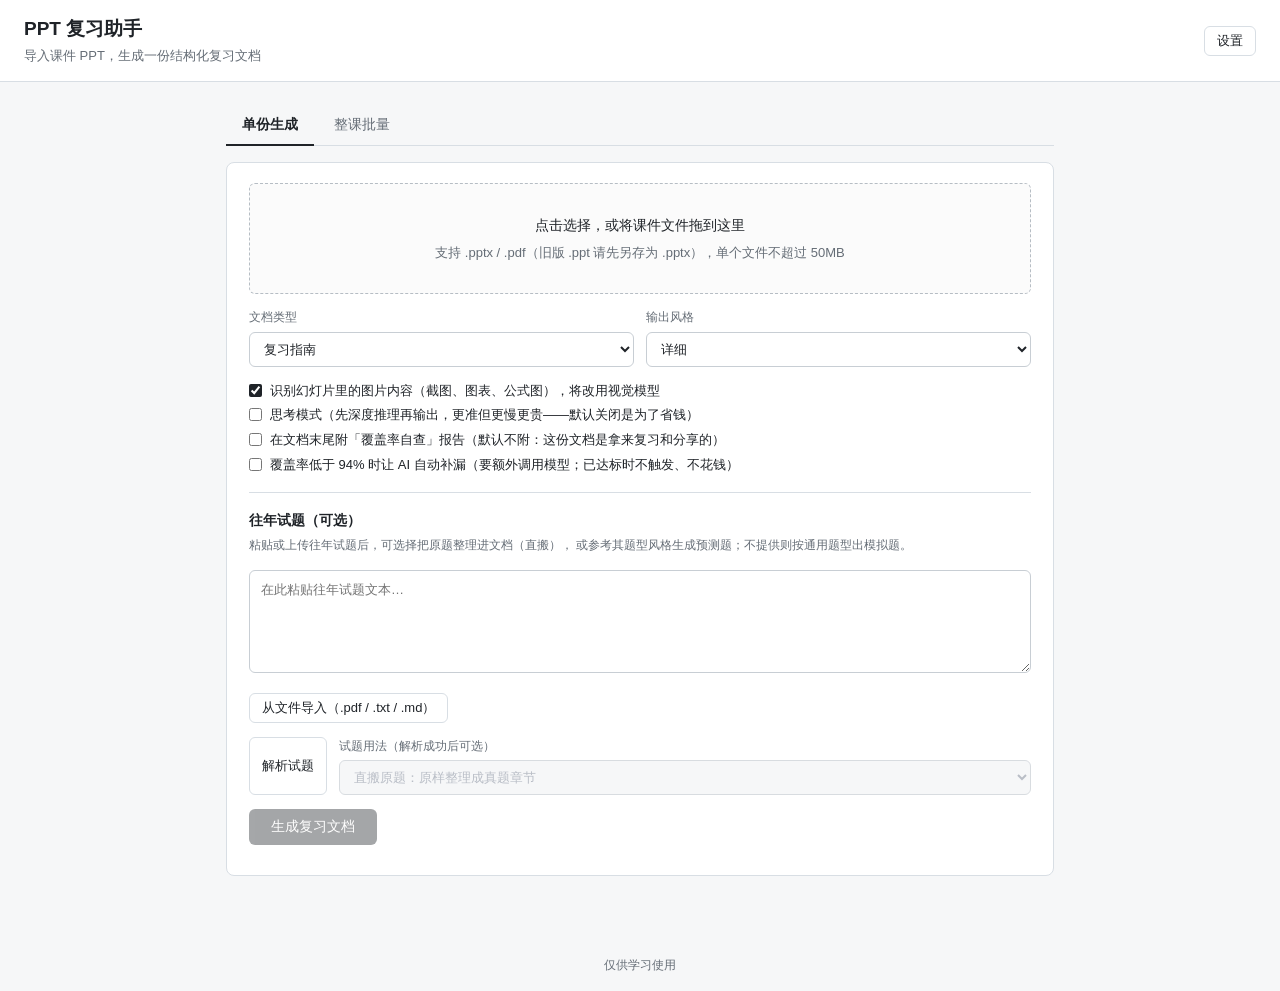
==== app/static/index.html @ 3ea571c7 "初始化：PPT 复习助手 上传整门课的课件（PPT / PDF），自动提取内容并生成结构化复习文档。  - 分层提取：文本 / 备注 / OMML 公式 / 图表 XML 走本地解析（零成本），仅图片" ====
<!DOCTYPE html>
<html lang="zh-CN" data-page-node-id="ODpDmUZdDqHkOMXKtkztBE">
<head data-page-node-id="8fdKoAh82DiATe6pUzQ9f9">
<meta charset="UTF-8" data-page-node-id="n53xCOsEHVC2KpAYeM7RH2" />
<meta name="viewport" content="width=device-width, initial-scale=1.0" data-page-node-id="J9tGepCJKTRYO4uCAJCPlb" />
<title>PPT 复习助手</title>
<script src="/static/vendor/marked.min.js"></script>
<script src="/static/vendor/purify.min.js"></script>
<style>
  :root {
    --text: #1f2328;
    --muted: #656d76;
    --border: #d8dee4;
    --bg: #f6f7f8;
    --card: #ffffff;
    --accent: #1f2328;      /* 墨黑主按钮 */
    --link: #0969da;        /* 普通蓝，仅链接/焦点用 */
    --ok: #1a7f37;
    --err: #d1242f;
    --radius: 8px;
  }
  * { box-sizing: border-box; margin: 0; padding: 0; }
  body {
    font-family: -apple-system, "Segoe UI", "PingFang SC", "Microsoft YaHei", sans-serif;
    background: var(--bg);
    color: var(--text);
    font-size: 14px;
    line-height: 1.6;
  }

  /* 顶部：不做大横幅，一条白底标题栏更像工具页 */
  .topbar {
    background: var(--card);
    border-bottom: 1px solid var(--border);
    padding: 14px 24px;
    display: flex;
    align-items: center;
    gap: 16px;
  }
  .topbar .tt { flex: 1; min-width: 0; }
  .topbar h1 { font-size: 19px; font-weight: 600; }
  .topbar p { font-size: 13px; color: var(--muted); margin-top: 2px; }

  .container { max-width: 860px; margin: 0 auto; padding: 24px 16px 48px; }

  .card {
    background: var(--card);
    border: 1px solid var(--border);
    border-radius: var(--radius);
    padding: 20px 22px;
    margin-bottom: 16px;
  }

  .drop-zone {
    border: 1px dashed #b6bdc4;
    border-radius: 6px;
    padding: 30px 20px;
    text-align: center;
    cursor: pointer;
    background: #fbfbfb;
    transition: border-color 0.15s, background 0.15s;
  }
  .drop-zone:hover, .drop-zone.dragging {
    border-color: var(--text);
    background: #f4f5f6;
  }
  .drop-zone p { color: var(--muted); font-size: 13px; margin-top: 6px; }
  .drop-zone strong { font-weight: 500; }

  .row { display: flex; gap: 12px; flex-wrap: wrap; margin: 14px 0; }
  .field { flex: 1; min-width: 160px; }
  .field label { display: block; font-size: 12px; color: var(--muted); margin-bottom: 4px; }
  .check {
    display: flex; align-items: flex-start; gap: 8px;
    font-size: 13px; color: var(--text); line-height: 1.6; cursor: pointer;
    margin-top: 4px;
  }
  .check input { margin-top: 3px; accent-color: var(--text); }

  .exam-block {
    margin-top: 16px; padding-top: 16px;
    border-top: 1px solid var(--border);
  }
  .exam-title { font-size: 14px; font-weight: 600; }
  .exam-hint { display: block; font-size: 12px; color: var(--muted); margin-top: 4px; line-height: 1.7; }

  textarea {
    width: 100%; padding: 9px 11px; border: 1px solid #c8ced4;
    border-radius: 6px; font-size: 13px; font-family: inherit;
    resize: vertical; background: #fff; color: var(--text); line-height: 1.6;
  }
  textarea:focus, select:focus { outline: none; border-color: var(--link); }

  select {
    width: 100%; padding: 8px 10px; border: 1px solid #c8ced4;
    border-radius: 6px; background: #fff; font-size: 13px; color: var(--text);
  }
  select:disabled { background: #f3f4f6; color: #9ca3af; cursor: not-allowed; }

  .exam-file-row { display: flex; align-items: center; gap: 10px; margin-top: 10px; flex-wrap: wrap; }

  .btn {
    display: inline-block; border: none; border-radius: 6px;
    padding: 9px 22px; font-size: 14px; cursor: pointer;
    background: var(--accent); color: #fff;
    transition: background 0.15s;
  }
  .btn:hover { background: #32383f; }
  .btn:disabled { opacity: 0.4; cursor: not-allowed; }
  .btn.secondary {
    background: #fff; color: var(--text);
    border: 1px solid var(--border);
  }
  .btn.secondary:hover { background: #f3f4f6; }
  .btn.small { padding: 5px 12px; font-size: 13px; }

  #status { font-size: 13px; color: var(--muted); margin-top: 10px; }
  #status.error { color: var(--err); }
  #status.success { color: var(--ok); }

  .meta { font-size: 12px; color: var(--muted); margin-top: 8px; }
  /* 隐藏工具类必须 !important：本文件里 .modal-mask/.m-ico 等自带 display 的
     类定义在它之后，同等优先级下会覆盖 display:none 导致"关不掉/隐藏失败" */
  .hidden { display: none !important; }

  #resultCard h3 { font-size: 15px; margin-bottom: 12px; }
  .toolbar { display: flex; gap: 8px; margin-bottom: 12px; flex-wrap: wrap; }
  .toolbar button {
    border: 1px solid var(--border); background: #fff; color: var(--text);
    border-radius: 6px; padding: 6px 12px; font-size: 13px; cursor: pointer;
  }
  .toolbar button:hover { background: #f3f4f6; }

  #markdown {
    border: 1px solid var(--border); border-radius: 6px;
    padding: 18px 20px; font-size: 14px; line-height: 1.8; background: #fff;
    word-break: break-word;
  }
  #markdown h1 { font-size: 22px; margin: 6px 0 14px; padding-bottom: 6px; border-bottom: 1px solid var(--border); font-weight: 600; }
  #markdown h2 { font-size: 18px; margin: 24px 0 8px; font-weight: 600; }
  #markdown h3 { font-size: 16px; margin: 18px 0 6px; font-weight: 600; }
  #markdown h1:first-child { margin-top: 0; }
  #markdown p { margin: 8px 0; }
  #markdown ul, #markdown ol { margin: 8px 0 8px 24px; }
  #markdown li { margin: 3px 0; }
  #markdown table { border-collapse: collapse; margin: 12px 0; width: 100%; font-size: 13px; }
  #markdown th, #markdown td { border: 1px solid var(--border); padding: 7px 10px; text-align: left; vertical-align: top; }
  #markdown th { background: #f5f6f7; font-weight: 600; }
  #markdown tr:nth-child(even) td { background: #fafbfb; }
  #markdown code { background: #eef0f1; padding: 1px 5px; border-radius: 4px; font-size: 12.5px; font-family: Consolas, "Courier New", monospace; }
  #markdown pre { background: #1f2328; color: #e6e6e6; padding: 12px 14px; border-radius: 6px; overflow-x: auto; margin: 10px 0; }
  #markdown pre code { background: none; padding: 0; color: inherit; font-size: 12.5px; }
  #markdown blockquote { border-left: 3px solid #c0c6cc; margin: 10px 0; padding: 2px 12px; color: var(--muted); }
  #markdown blockquote p { margin: 4px 0; }
  #markdown img { max-width: 100%; border-radius: 4px; }
  #markdown a { color: var(--link); text-decoration: none; }
  #markdown a:hover { text-decoration: underline; }
  #markdown hr { border: none; border-top: 1px solid var(--border); margin: 18px 0; }

  footer { text-align: center; color: var(--muted); font-size: 12px; padding: 16px; }

  /* ---- 文件选中「已就绪」态：虚线框 → 绿色实线卡片 ---- */
  .drop-zone.ready {
    border-style: solid;
    border-color: #2da44e;
    background: #f2faf4;
    padding: 18px 20px;
  }
  .drop-zone.ready:hover { background: #e8f6ec; }
  .file-card { display: flex; align-items: center; justify-content: center; gap: 12px; text-align: left; }
  .file-card svg { flex: none; }
  .file-info .fname { font-size: 14px; font-weight: 600; word-break: break-all; }
  .file-info .fmeta { font-size: 12px; color: var(--muted); margin-top: 2px; }
  .ready-hint { font-size: 12px; color: var(--ok); margin-top: 10px; }

  /* ---- 生成进度 / 结果弹窗 ---- */
  .modal-mask {
    position: fixed; inset: 0; z-index: 100;
    background: rgba(31, 35, 40, 0.45);
    display: flex; align-items: center; justify-content: center;
  }
  .modal {
    width: 400px; max-width: calc(100vw - 48px);
    background: #fff; border: 1px solid var(--border); border-radius: 8px;
    padding: 28px 28px 24px; text-align: center;
  }
  .modal .m-ico { display: flex; justify-content: center; margin-bottom: 14px; }
  .modal .spinner {
    width: 30px; height: 30px;
    border: 3px solid #e2e5e9; border-top-color: var(--text);
    border-radius: 50%; animation: spin 0.8s linear infinite;
  }
  @keyframes spin { to { transform: rotate(360deg); } }
  .modal .m-title { font-size: 15px; font-weight: 600; }
  .modal .m-text {
    font-size: 13px; color: var(--muted); margin-top: 10px; line-height: 1.7;
    /* 保存路径弹窗里会带 \n 分行、且长路径不能被截断 */
    white-space: pre-line; word-break: break-all;
  }
  .modal .m-sub { font-size: 12px; color: var(--muted); margin-top: 6px; line-height: 1.6; }
  .modal .m-timer {
    font-size: 12px; color: var(--muted); margin-top: 16px;
    font-variant-numeric: tabular-nums;
    border-top: 1px solid #f0f1f2; padding-top: 12px;
  }
  .modal .m-foot { margin-top: 20px; display: flex; gap: 10px; justify-content: center; }

  /* ---- API Key 配置面板（首次使用强制遮罩 + 顶栏设置共用）---- */
  .modal.config { width: 520px; max-width: calc(100vw - 40px); text-align: left; padding: 22px 26px 16px; }
  .modal.config .cfg-title { font-size: 16px; font-weight: 600; }
  .modal.config .cfg-sub { font-size: 12px; color: var(--muted); margin: 4px 0 8px; line-height: 1.6; }
  .modal.config .field { margin: 12px 0; }
  .modal.config .field label { display: block; font-size: 12px; color: var(--muted); margin-bottom: 4px; }
  input[type="password"] {
    flex: 1; min-width: 0; padding: 9px 11px; border: 1px solid #c8ced4;
    border-radius: 6px; font-size: 13px; font-family: inherit;
    background: #fff; color: var(--text);
  }
  input[type="password"]:focus { outline: none; border-color: var(--link); }
  .pwd-row { display: flex; gap: 8px; }
  .pwd-row .btn { flex: none; }
  .opt-note { font-size: 12px; color: var(--muted); margin-top: 6px; line-height: 1.6; }
  .opt-note .cfg-price { margin-top: 2px; }
  .opt-note a { color: var(--link, #0969da); text-decoration: underline; word-break: break-all; }
  .opt-note .cfg-tier-label { color: var(--accent, #0969da); font-weight: 600; margin-bottom: 2px; }
  .tier-opts { display: flex; gap: 12px; flex-wrap: wrap; margin-top: 2px; }
  .tier-opts label { display: inline-flex; align-items: center; gap: 5px; font-size: 13px; cursor: pointer; padding: 3px 0; }
  .cfg-status { font-size: 13px; margin-top: 12px; min-height: 20px; line-height: 1.7; }
  .cfg-status.error { color: var(--err); }
  .cfg-status.success { color: var(--ok); }
  .cfg-status.busy { color: var(--muted); }
  .modal.config .help { margin-top: 12px; border-top: 1px solid #f0f1f2; padding-top: 8px; }
  .modal.config .help summary { cursor: pointer; font-size: 13px; color: var(--link); user-select: none; }
  .modal.config .help[open] summary { margin-bottom: 6px; }
  .modal.config .help p, .modal.config .help li { font-size: 12.5px; color: var(--muted); line-height: 1.75; }
  .modal.config .help ol { padding-left: 20px; margin: 6px 0; }
  .modal.config .help li { margin: 3px 0; }
  .modal.config .help .warn { color: var(--err); }
  .cfg-foot { display: flex; align-items: center; gap: 10px; margin-top: 18px; }
  .cfg-saved { flex: 1; font-size: 12px; color: var(--muted); word-break: break-all; }

  /* ---- 单份 / 批量 顶部 tab ---- */
  .tabs { display: flex; gap: 4px; margin-bottom: 16px; border-bottom: 1px solid var(--border); }
  .tab {
    border: none; background: none; padding: 10px 16px; font-size: 14px;
    color: var(--muted); cursor: pointer; border-bottom: 2px solid transparent; margin-bottom: -1px;
  }
  .tab:hover { color: var(--text); }
  .tab.active { color: var(--text); font-weight: 600; border-bottom-color: var(--accent); }

  input[type="text"] {
    width: 100%; padding: 8px 10px; border: 1px solid #c8ced4;
    border-radius: 6px; font-size: 13px; font-family: inherit;
    background: #fff; color: var(--text);
  }
  input[type="text"]:focus { outline: none; border-color: var(--link); }

  /* ---- 批量视图：文件列表 / 任务行 / 进度条 ---- */
  .bfile {
    display: flex; align-items: center; gap: 10px; padding: 8px 10px;
    border: 1px solid var(--border); border-radius: 6px; margin-top: 8px; background: #fbfbfb;
  }
  .bfile .bidx {
    flex: none; width: 22px; height: 22px; border-radius: 50%; background: #eef0f1;
    color: var(--muted); font-size: 12px; display: flex; align-items: center; justify-content: center;
  }
  .bfile .bname { font-size: 13px; font-weight: 500; word-break: break-all; }
  .bfile .bmeta, .jrow .jmeta { flex: none; font-size: 12px; color: var(--muted); }
  .bfile .bops { flex: none; display: flex; gap: 4px; }
  .bfile .bops button {
    border: 1px solid var(--border); background: #fff; border-radius: 4px;
    width: 26px; height: 26px; cursor: pointer; font-size: 12px; color: var(--muted);
  }
  .bfile .bops button:hover:not(:disabled) { background: #f3f4f6; color: var(--text); }
  .bfile .bops button:disabled { opacity: 0.35; cursor: not-allowed; }
  .berr { font-size: 12px; color: var(--err); margin-top: 4px; word-break: break-all; }
  .berr a { color: var(--link); }

  .jrow {
    display: flex; align-items: flex-start; gap: 10px; padding: 8px 10px;
    border: 1px solid var(--border); border-radius: 6px; margin-top: 8px;
  }
  .jrow .jst { flex: none; width: 20px; text-align: center; font-size: 13px; padding-top: 1px; }
  .jrow .jname { font-size: 13px; word-break: break-all; }
  .jrow .jinfo { font-size: 12px; color: var(--muted); margin-top: 2px; }
  .jspinner {
    display: inline-block; width: 12px; height: 12px;
    border: 2px solid #e2e5e9; border-top-color: var(--text);
    border-radius: 50%; animation: spin 0.8s linear infinite;
  }

  /* 历史记录行：复用任务行布局，整行可点开查看 */
  .jrow.click { cursor: pointer; }
  .jrow.click:hover { background: #f9fafb; }
  .jrow .jopen { flex: none; font-size: 12px; color: var(--link); padding-top: 1px; }

  /* ---- 覆盖率回检（P1）：徽标 + 「疑似未覆盖」明细 ---- */
  .covline { display: flex; align-items: center; gap: 8px; margin-top: 6px; flex-wrap: wrap; }
  .cov {
    flex: none; font-size: 11px; padding: 2px 7px; border-radius: 10px;
    border: 1px solid currentColor;
  }
  .cov-ok { color: #0f6e56; background: #e1f5ee; }
  .cov-warn { color: #854f0b; background: #faeeda; }
  .cov-bad { color: #a32d2d; background: #fcebeb; }
  .cov-none { color: #5f5e5a; background: #f1efe8; }
  /* 自动补漏提示（P2）：用户有权知道文档被补过几轮、花了多少钱 */
  .covrepair {
    font-size: 11px; padding: 2px 7px; border-radius: 10px;
    color: #1f4e8c; background: #e7f0fb; border: 1px solid currentColor;
  }
  .covtoggle { font-size: 12px; color: var(--link); cursor: pointer; }
  .covtoggle:hover { text-decoration: underline; }
  .covdetail { font-size: 12px; color: var(--muted); margin-top: 6px; line-height: 1.9; }
  .covdetail code {
    background: #f3f4f6; border-radius: 3px; padding: 1px 4px;
    font-family: ui-monospace, Consolas, monospace;
  }

  .progress { height: 8px; background: #eef0f1; border-radius: 4px; overflow: hidden; margin-top: 12px; }
  #batchProgressBar { height: 100%; width: 0; background: #2da44e; transition: width 0.4s; }

  /* 总册/各节切换 tab（结果卡片内） */
  .sec-tab {
    border: 1px solid var(--border); background: #fff; color: var(--text);
    border-radius: 6px; padding: 6px 12px; font-size: 13px; cursor: pointer;
    max-width: 240px; overflow: hidden; text-overflow: ellipsis; white-space: nowrap;
  }
  .sec-tab:hover { background: #f3f4f6; }
  .sec-tab.active { background: var(--accent); color: #fff; border-color: var(--accent); }
</style>
</head>
<body data-page-node-id="stFDBQhI6ikQzPgv6hBGmP">
<div class="topbar" data-page-node-id="EviSeq3YayMH2E8loHfsU7">
  <div class="tt" data-page-node-id="9zPFMyfnsYAdVaTv9vgi1N">
    <h1 data-page-node-id="ERDEnu38bYt6FarTCPypQp">PPT 复习助手</h1>
    <p data-page-node-id="grszO5qqzBwIh34jJHdBd9">导入课件 PPT，生成一份结构化复习文档</p>
  </div>
  <button type="button" class="btn secondary small" id="settingsBtn" data-page-node-id="4uDRYKG2kGBssCXr9nfUHe">设置</button>
</div>

<div class="container" data-page-node-id="QZJI5Hj8nH9fsPIvl5Dg2R">
  <div class="tabs" data-page-node-id="7vMrTMoB64y3HAGniJn8zv">
    <button type="button" class="tab active" id="tabSingle" data-page-node-id="W3ZzFmZd5AyWZIVqImAFAF">单份生成</button>
    <button type="button" class="tab" id="tabBatch" data-page-node-id="lHBS8GNqcEPd2zM4wTcJ9p">整课批量</button>
  </div>

  <div id="singleView" data-page-node-id="BKwWeSKw97uj2IdbHUWYys">
  <div class="card" data-page-node-id="fHmDAVySyL6NT4hWvEEXJ6">
    <div class="drop-zone" id="dropZone" data-page-node-id="B7m7o2CNVCTDHZSyio6aZh">
      <div id="dropIdle" data-page-node-id="QZMVERlIRfd01zPIhOYPRO">
        <strong data-page-node-id="izDzuHn95YtSq8zqgnACQw">点击选择，或将课件文件拖到这里</strong>
        <p data-page-node-id="qeFWI3gXb7LCCeRkrwZ8Ej">支持 .pptx / .pdf（旧版 .ppt 请先另存为 .pptx），单个文件不超过 50MB</p>
      </div>
      <div class="hidden" id="fileReady" data-page-node-id="g256gN3jOtsnQ6TzBltA3h">
        <div class="file-card" data-page-node-id="TUiggSOxCbvWFYDlxlF2kJ">
          <svg width="22" height="22" viewBox="0 0 16 16" aria-hidden="true" data-page-node-id="zQqXGeZIdcOCaXYPqwzOJ3"><circle cx="8" cy="8" r="7" fill="#1a7f37" data-page-node-id="RV41eH8GO2yEWf7UM0lpmV"/><path d="M4.6 8.3l2.2 2.3 4.6-4.8" fill="none" stroke="#fff" stroke-width="1.7" stroke-linecap="round" stroke-linejoin="round" data-page-node-id="KpJsXqn8rAPUIAdGJMhu2J"/></svg>
          <div class="file-info" data-page-node-id="ux941iUr7J4flBaQvOMhMu">
            <div class="fname" id="fName" data-page-node-id="TtR3YbwHLAomktXuGJEr8x"></div>
            <div class="fmeta" id="fSize" data-page-node-id="RaKxNgIeybtTtO0CrZHoZE"></div>
          </div>
        </div>
        <p class="ready-hint" data-page-node-id="hcub2SKnTBrGOc9Shh0l9w">已就绪，点击或拖入可更换课件</p>
      </div>
      <input type="file" id="fileInput" accept=".pptx,.pdf" class="hidden" data-page-node-id="ygDU841z1q9SrZqF8SZFpP" />
    </div>

    <div class="row" data-page-node-id="2b8DOFRhhS29PPsMzfEFkl">
      <div class="field" data-page-node-id="Y0zzQ3klx1SRJKF3tv9Hgw">
        <label data-page-node-id="7J0nAxhMJQYMB022VQM3Uo">文档类型</label>
        <select id="template" data-page-node-id="xNl2DpzTUGZkTbgdt9PEUO">
          <option value="复习指南" selected data-page-node-id="HIhpJzClwa2jZPboY8WKGU">复习指南</option>
          <option value="重点总结" data-page-node-id="LBi68EakS0yPiW5kXQ5zTF">重点总结</option>
          <option value="习题生成" data-page-node-id="5oCeH3NguyIQ0sDb4L0ICR">习题生成</option>
        </select>
      </div>
      <div class="field" data-page-node-id="gs6c7AV7p1q0REaxo5QxSe">
        <label id="styleLabel" data-page-node-id="AhiPVImCYeEKuLHEHdUAwE">输出风格</label>
        <select id="style" data-page-node-id="KDG2Sdmc9bLdRapT1io1rh">
          <option value="详细" selected data-page-node-id="bVHgHhKJ3ioYZU9E20EShx">详细</option>
          <option value="精简" data-page-node-id="G6z6lfXfG2nH6PYTCQACRw">精简</option>
          <option value="表格化" data-page-node-id="8gTimSLtzNhwZH66w1epUZ">表格化</option>
        </select>
      </div>
    </div>

    <label class="check" data-page-node-id="COd7rN4z6CnwyZOCGPwoMm">
      <input type="checkbox" id="useVision" checked data-page-node-id="UkCOckT9lRzKx8mwKp1cfE" />
      识别幻灯片里的图片内容（截图、图表、公式图），将改用视觉模型
    </label>

    <label class="check" data-page-node-id="LiSd6G5H2PxsqU0XUGZ1SH">
      <input type="checkbox" id="useThinking" data-page-node-id="6kAjTILcHd222RFU4hXnCE" />
      思考模式（先深度推理再输出，更准但更慢更贵——默认关闭是为了省钱）
    </label>

    <label class="check">
      <input type="checkbox" id="useAttachCov" />
      在文档末尾附「覆盖率自查」报告（默认不附：这份文档是拿来复习和分享的）
    </label>

    <label class="check">
      <input type="checkbox" id="useRepair" />
      覆盖率低于 94% 时让 AI 自动补漏（要额外调用模型；已达标时不触发、不花钱）
    </label>

    <div class="exam-block" data-page-node-id="hJjboxmhLXGf28Yfv6nGPB">
      <span class="exam-title" data-page-node-id="vKBYUmvnpImV0ocBeVMu7Y">往年试题（可选）</span>
      <span class="exam-hint" data-page-node-id="jr6FAM60BHeK4iqI0KA7xV">
        粘贴或上传往年试题后，可选择把原题整理进文档（直搬），
        或参考其题型风格生成预测题；不提供则按通用题型出模拟题。
      </span>
      <div class="row" data-page-node-id="tNcGlDkjHuiZVh0G0lZVG0">
        <div class="field" style="flex: 2;" data-page-node-id="Rqga7zmrIQV3VZKUJsreo4">
          <textarea id="examText" rows="4" placeholder="在此粘贴往年试题文本…"></textarea>
        </div>
      </div>
      <div class="exam-file-row" data-page-node-id="XhReP9OPvZvSmGDdIzx1p5">
        <button type="button" class="btn secondary small" id="examFileBtn" data-page-node-id="KxUi6faIjtuE3Lu6UvF4Gs">从文件导入（.pdf / .txt / .md）</button>
        <input type="file" id="examFileInput" accept=".pdf,.txt,.md,.markdown" class="hidden" data-page-node-id="q6eucdQ4LpJIYhWDmVkbbx" />
        <span class="meta" id="examFileName" data-page-node-id="ip7DTvieZsa0uFRzuMmHSi"></span>
      </div>
      <div class="row" data-page-node-id="0Xw1Sk0Oha5Y8UOp1XXAjJ">
        <button type="button" class="btn secondary small" id="parseExamBtn" data-page-node-id="70kJ2GpX20GZLkplXid12X">解析试题</button>
        <div class="field" data-page-node-id="gWERjhgX3fVYSgIwlsr2Jr">
          <label data-page-node-id="LGSdrwspba6F1HODTqufCw">试题用法（解析成功后可选）</label>
          <select id="examMode" disabled data-page-node-id="DKX6oJHdVBPcKc6RAuA27a">
            <option value="direct" selected data-page-node-id="hR9v8XtrYl6rNDFgr1CvFA">直搬原题：原样整理成真题章节</option>
            <option value="predict" data-page-node-id="ZrkvqnRJMM9zVfaB9NIAB1">参考风格：仿往年题出新预测题</option>
          </select>
        </div>
      </div>
      <div class="meta hidden" id="examMeta" data-page-node-id="fnPefLy9L1ToQDzzRmw4lJ"></div>
    </div>

    <button class="btn" id="generateBtn" disabled data-page-node-id="PNxRd4TiCX8JLQYydrztNx">生成复习文档</button>
    <div id="status" data-page-node-id="Yo6Fcbi952f3Lhk1jzyuFr"></div>
    <div class="meta hidden" id="fileMeta" data-page-node-id="lGRpgFPjV574PshRng87HV"></div>
  </div>
  </div><!-- /singleView -->

  <div id="batchView" class="hidden" data-page-node-id="1WZlgOPSqtDeNFm6j3GWMh">
    <div class="card" id="batchSetupCard" data-page-node-id="ofiwRNVRAZU2E0ZNMkymJl">
      <h3 data-page-node-id="ST4oOb2Cg0LCEaDWoPluB9">整课批量生成</h3>
      <div class="meta" style="margin-top:4px" data-page-node-id="QlUoJl9ZgDG8PYH5VcOs25">
        一次选择一门课的多份课件（最多 <span id="maxFilesHint">20</span> 份），逐份生成后自动汇编成一份《整门课复习总册》。
        任务在后台串行执行，中途可以关闭页面，稍后回来接着看进度。
      </div>
      <div class="drop-zone" id="batchDropZone" style="margin-top:14px" data-page-node-id="KnRbx0KZlnEQSjN2Wi4znp">
        <div id="batchDropIdle" data-page-node-id="i08boJRxM2Jd9GpfoVeGDG">
          <strong data-page-node-id="QDQ5pQr9zCM0C2M5n5ZEBD">点击选择，或一次拖入多份课件（.pptx / .pdf）</strong>
          <p data-page-node-id="hU9X1RdzkKdSnyPYuY188A">支持多选；先选的在总册里排前面，选完后可上下调整顺序</p>
        </div>
        <input type="file" id="batchFileInput" accept=".pptx,.pdf" multiple class="hidden" data-page-node-id="CQ4pGNc2tBf51WS0zfpG0n" />
      </div>
      <div id="batchList" data-page-node-id="GAoMlqLlMF90L7X2xEuRvb"></div>
      <div class="meta hidden" id="batchTotalMeta" data-page-node-id="vSLvGxZpNkuu2dQf0Mndgi"></div>
      <div class="row" style="margin-top:14px; margin-bottom:0" data-page-node-id="mvcrHdfe2Fh1OyUukINjPg">
        <div class="field" style="flex:2; min-width:220px" data-page-node-id="h93j0FLHGraNRb2xWjkrFX">
          <label data-page-node-id="uNgfLzCDKvWX3nTAO3wJIL">课程名称（用作总册标题）</label>
          <input type="text" id="batchCourseName" placeholder="例：计算机网络（留空则用第一份课件名）" data-page-node-id="5fnGdKUWsoduuLRaD92CYf" />
        </div>
        <div class="field" data-page-node-id="JrA2jmMATFeoDpS0YBvYVW">
          <label data-page-node-id="LqOoRfxVWlIRDTZzegzTkh">文档类型</label>
          <select id="bTemplate" data-page-node-id="fjACmuKKoPvX7aYS1iF7hz">
            <option value="复习指南" selected data-page-node-id="7tDPcp7jK0lMSam5EOTtpX">复习指南</option>
            <option value="重点总结" data-page-node-id="O4aQa7wmlE5sEQxQqxMA9z">重点总结</option>
            <option value="习题生成" data-page-node-id="CMwsK9TAIA5P7ZGCKtdT4B">习题生成</option>
          </select>
        </div>
        <div class="field" data-page-node-id="EMhAwqri1yZMhRDuwih1Lw">
          <label id="bStyleLabel" data-page-node-id="uxspUR00jwTqFPWvECZqrB">输出风格</label>
          <select id="bStyle" data-page-node-id="XPOlYcBWW1blVNPhAZG78G">
            <option value="详细" selected data-page-node-id="l2V0zVLGXCHnJOMUT9BEdf">详细</option>
            <option value="精简" data-page-node-id="15M6i2hKqyghzy8qfvFFAX">精简</option>
            <option value="表格化" data-page-node-id="LzFPbb124mpwQA3LB2DaUN">表格化</option>
          </select>
        </div>
      </div>
      <label class="check" style="margin-top:12px" data-page-node-id="EStMNSWJHZ3GV9p5lHU7bC">
        <input type="checkbox" id="bUseVision" checked data-page-node-id="GgbDhud735eoGmI7RFRunu" />
        识别幻灯片里的图片内容（同单份模式：有图时走视觉模型）
      </label>
      <label class="check" data-page-node-id="VHlBYxhlsHDegdNSrCSFah">
        <input type="checkbox" id="bThinking" data-page-node-id="3bsqOF9WM7J1rfZJONzOIo" />
        思考模式（更准但更慢更贵；批量按份数叠加费用，默认关闭省钱）
      </label>
      <label class="check">
        <input type="checkbox" id="bAttachCov" />
        在总册末尾附「覆盖率自查」报告（默认不附：总册是拿来复习和分享的）
      </label>
      <label class="check">
        <input type="checkbox" id="bRepair" />
        覆盖率不足的课件让 AI 自动补漏（同上；只对触发的那些份计费）
      </label>
      <div style="margin-top:14px" data-page-node-id="54tjsQpfEZiWGJZJw6tN8C">
        <button class="btn" id="batchStartBtn" disabled data-page-node-id="6NzC3APPEIoAoINgE9yon8">开始批量生成</button>
      </div>
      <div id="batchStatus" style="font-size:13px; color:var(--muted); margin-top:10px" data-page-node-id="xPArLfMD1L3BG3ue7vx6I4"></div>

      <div id="batchHistory" class="hidden"
           style="margin-top:24px; padding-top:16px; border-top:1px solid var(--border)" data-page-node-id="nCHFtkt6KAVA9ZqnVftStW">
        <div class="meta" style="margin-bottom:2px" data-page-node-id="2f1RdxmiCfqJ7il0QybWE9">历史记录（点一行即可查看已生成的复习内容）</div>
        <div id="historyList" data-page-node-id="SmMZY2ozFzMSrrAER3HzuU"></div>
      </div>
    </div>

    <div class="card hidden" id="batchRunCard" data-page-node-id="DrE6yPK7e7QNUVMTXV48wY">
      <h3 id="batchRunTitle" data-page-node-id="XS87WoTNyvWlABiXLRdzwX"></h3>
      <div class="progress" data-page-node-id="69C9cFETG95Qt3cOtqcfCs"><div id="batchProgressBar" data-page-node-id="1VTNDgFgtyGoW7Prr7HYpR"></div></div>
      <div class="meta" id="batchRunMeta" data-page-node-id="mj2XSvNKZ5BgTNe6l5I2k2"></div>
      <div id="batchJobList" style="margin-top:10px" data-page-node-id="MBpFzBP4VtDz7GQRcErBKz"></div>
      <div class="row" style="margin-top:16px; margin-bottom:0" data-page-node-id="U1JhaHy0CzWcKbk0426oUa">
        <button class="btn secondary hidden" id="batchRetryBtn" data-page-node-id="bOmIFDHTC0ZX2pvFlAHEJX">重试失败项</button>
        <button class="btn secondary" id="batchCancelBtn" data-page-node-id="p0rUhgd2sSQ7VYcEj44ocR">停止</button>
        <button class="btn secondary hidden" id="batchNewBtn" data-page-node-id="cPH3oP6GZDv1ZEKsLHq9gP">返回新建</button>
      </div>
      <div id="batchRunStatus" style="font-size:13px; color:var(--muted); margin-top:10px" data-page-node-id="06O1oIcnJUcNzxg1aKGl4J"></div>
    </div>
  </div>

  <div class="card hidden" id="resultCard" data-page-node-id="uDK5ElSexXRjVF7zDQ0JgM">
    <h3 id="resultTitle" data-page-node-id="8IDFY1A5il657epM4LiEEk">复习文档</h3>
    <div class="toolbar" data-page-node-id="3gEmzTAGcfK4jClWHuyCpr">
      <button id="copyBtn" data-page-node-id="kF70PjKBoC4eBfOiuBtuAi">复制</button>
      <button id="downloadBtn" data-page-node-id="KjWN5975fBSehHGc6Of2QT">下载 .md</button>
      <button id="downloadHtmlBtn" data-page-node-id="RCyoOxztNV46crqMVzU0nU">下载 .html</button>
    </div>
    <div class="toolbar hidden" id="batchSectionBar" data-page-node-id="n9Z915FSUxMvkgoQIUjexh"></div>
    <div id="covBox" class="hidden"></div>
    <div id="markdown" data-page-node-id="VlSo55WXYkAQ2AtBL48evo"></div>
  </div>
</div>

<!-- 生成进度 / 结果弹窗 -->
<div class="modal-mask hidden" id="modalMask" data-page-node-id="bxheoApeqEXwAtGMd8DngZ">
  <div class="modal" role="dialog" aria-modal="true" aria-labelledby="modalTitle" data-page-node-id="nTquhrPC7NCBffVNlCFFof">
    <div class="m-ico" id="mIcoSpin" data-page-node-id="I9c5UT9jGTWzXsGuVrYazv"><div class="spinner" data-page-node-id="QpfjbooPP19mIrrDHWGk5K"></div></div>
    <div class="m-ico hidden" id="mIcoOk" data-page-node-id="h2rFeH8t3SBbGBP7w8JmJ2">
      <svg width="38" height="38" viewBox="0 0 16 16" aria-hidden="true" data-page-node-id="AS5sAZ9reWvVnehe4fIZ87"><circle cx="8" cy="8" r="7" fill="#1a7f37" data-page-node-id="v9RI1S6HkXWNFWPFxOvRUz"/><path d="M4.6 8.3l2.2 2.3 4.6-4.8" fill="none" stroke="#fff" stroke-width="1.7" stroke-linecap="round" stroke-linejoin="round" data-page-node-id="x859O7Q8PvjMGouWZbvM1d"/></svg>
    </div>
    <div class="m-ico hidden" id="mIcoFail" data-page-node-id="wx0elk0zVt9YmPbnedh0bm">
      <svg width="38" height="38" viewBox="0 0 16 16" aria-hidden="true" data-page-node-id="2to83N7Gu3WFRK7mfcMCX7"><circle cx="8" cy="8" r="7" fill="#d1242f" data-page-node-id="4yk2vxRpeFtirdz4QIXVHI"/><path d="M5.4 5.4l5.2 5.2M10.6 5.4l-5.2 5.2" fill="none" stroke="#fff" stroke-width="1.7" stroke-linecap="round" data-page-node-id="SpVS82AWhbRRbFG8wH1R7B"/></svg>
    </div>
    <div class="m-title" id="modalTitle" data-page-node-id="b5DslWtNZppwpZ07AJCFdd">正在生成复习文档</div>
    <div class="m-text" id="modalText" data-page-node-id="62gaGuGkMNpsODnMFQEEV7"></div>
    <div class="m-sub" id="modalSub" data-page-node-id="xJSOEGmHZfLGQOybjgqTP7"></div>
    <div class="m-timer" id="modalTimer" data-page-node-id="tWwahWgcz6xEsHkGqg5mfW"></div>
    <div class="m-foot hidden" id="modalFoot" data-page-node-id="uHklaPMgQlAFNsxbUrtiDK">
      <button type="button" class="btn" id="modalRetryBtn" data-page-node-id="l8KAnvEghzMWAvAKsxS2r5">重试</button>
      <button type="button" class="btn secondary" id="modalCloseBtn" data-page-node-id="83tCxVlNccD0TfsYe9jxLD">关闭</button>
    </div>
  </div>
</div>

<!-- API Key 配置面板：首次使用强制弹出，之后通过顶栏「设置」打开 -->
<div class="modal-mask hidden" id="cfgMask" data-page-node-id="pzilZCh10ZkugjLH8OhRp8">
  <div class="modal config" role="dialog" aria-modal="true" aria-labelledby="cfgTitle" data-page-node-id="vUnunoRwVSD3wPVZJjYnsE">
    <div class="cfg-title" id="cfgTitle" data-page-node-id="LgLfimxLlr07N5RaaPmOdb">配置 AI 服务</div>
    <div class="cfg-sub" id="cfgSub" data-page-node-id="AIuNW5kjOd6YIzVg8BS63V">第一次使用：选一家服务商 → 粘贴你的 API Key → 点「验证并保存」</div>
    <div class="field" data-page-node-id="Z0dnYITuecyxpnZUnCH93X">
      <label for="cfgProvider" data-page-node-id="vTrv5Vf55AlFJmXWGBvHIk">AI 服务商</label>
      <select id="cfgProvider" data-page-node-id="S1ukJoso7UMnsu60EsbfCW"></select>
      <div class="opt-note" id="cfgProviderNote" data-page-node-id="fKUNeUnfgoFGUsiEp9ZRjb"></div>
    </div>
    <div class="field hidden" id="cfgTierField" data-page-node-id="CIIve6ezObWVAOJD0eVFmw">
      <label data-page-node-id="SV6V1uxUNxm03BBX9OmdCp">档位</label>
      <div class="tier-opts" id="cfgTierOpts" data-page-node-id="MYrhY7N6HD0ZypfwVj2Pdr"></div>
    </div>
    <div class="field" data-page-node-id="3M6SAmEBlxlrqURiNB7LNT">
      <label for="cfgKey" data-page-node-id="r6cZRhmMa9e80sANb5EVp9">API Key</label>
      <div class="pwd-row" data-page-node-id="oj5idX487R950jEKJnGIiH">
        <input type="password" id="cfgKey" placeholder="粘贴你的 API Key（自动去掉首尾空格）" autocomplete="off" spellcheck="false" data-page-node-id="g2FazEe0kL5kHC4NCbw4FU" />
        <button type="button" class="btn secondary small" id="cfgTogglePwd" data-page-node-id="ZXFFIUcqk1EEXCNF7Cp8TL">显示</button>
      </div>
    </div>
    <button class="btn" id="cfgVerifyBtn" data-page-node-id="XvwKBFGzz6U9IGLfTrOdOL">验证并保存</button>
    <div id="cfgStatus" class="cfg-status" data-page-node-id="wWuKs8fmcqmCgKScaIvKAE"></div>
    <details class="help" id="helpRegister" data-page-node-id="sd8zi7n8udnmPivLU3Jxxq">
      <summary data-page-node-id="fG6ct2xG9fXVoXPTcd3cC1">还没有 Key？30 秒注册教程</summary>
      <div id="cfgTutorial" data-page-node-id="EY7mCXA2ehxzbt05NxilMu"></div>
    </details>
    <details class="help" data-page-node-id="JAAsuROQNs9H8S36dhPIGj">
      <summary data-page-node-id="MB6jfFDvq66Q5mlPCyENAm">Key 是什么？怎么复制完整？</summary>
      <p data-page-node-id="VWnVYwi3YtvnsmFGICtJFI">Key 相当于软件替你去调用 AI 的「钥匙」，按用量计费，是一长串字符（多数家是 <b data-page-node-id="ZbGdQxa2FiCOBpGY4tvp3g">sk-</b> 开头，智谱家的不是）。</p>
      <p data-page-node-id="aiFU4stdS9p5gYVYaVBtDD">复制：在平台点 Key 右侧的「复制」按钮 → 回到这里右键粘贴（Ctrl+V）。<b data-page-node-id="34uYM94vJUWUqVcnltZ6Cm">别用鼠标拖选复制</b>——容易漏掉头尾，验证会报「Key 无效」。</p>
      <p class="warn" data-page-node-id="YWPaznDU9ByOyHeCGgnOkG">Key 等价于钱：不要发班级群、不要截图晒给别人。</p>
    </details>
    <details class="help" data-page-node-id="YYFvopD3tmvsD6j3EzNjVJ">
      <summary data-page-node-id="jdnM1qj5yvdU8sdg1xgtET">常见问题</summary>
      <p data-page-node-id="DrElDE4cp7Cdz8E7u6saHt"><b data-page-node-id="4doNhEwhkvqQU3vZwEb004">一定要花钱吗？</b> 不需要。各家新用户基本都送免费额度（DeepSeek、通义等），生成一份复习文档的用量很小，免费额度通常够用很久。</p>
      <p data-page-node-id="6f79bpXyKZjoNtiL7r8Ura"><b data-page-node-id="iCFKcGS7lGCL3UHx78J1fY">Key 存在哪里？会不会泄露？</b> 只保存在你自己电脑的本地配置文件里，软件不联网上传任何信息。</p>
      <p data-page-node-id="dDyb4VgWhSZigT3iKvo7kv"><b data-page-node-id="aOFpDMDkF8VlgpmiX6mNcH">填错了 / 想换一家？</b> 验证时会提示具体原因；重新在设置里选服务商换 Key 即可。各家的 Key 不通用。</p>
    </details>
    <div class="cfg-foot" data-page-node-id="dkByghuwEvpPu1wKHhW9sl">
      <span class="cfg-saved" id="cfgCurrent" data-page-node-id="YyxnBKw0ucYt6FFDrRw2L1"></span>
      <button type="button" class="btn secondary" id="cfgCloseBtn" data-page-node-id="1fg6PfumOsNp4WQOUOpU5S">取消</button>
    </div>
  </div>
</div>

<!-- 通用确认弹窗：思考模式开启提醒等「操作前确认」场景 -->
<div class="modal-mask hidden" id="confirmMask" data-page-node-id="ojqAgTaWBZBPyeWxTLgPVH">
  <div class="modal" role="dialog" aria-modal="true" aria-labelledby="confirmTitle" data-page-node-id="b5rfn4LBQCSeS7AHOcq4K8">
    <div class="m-title" id="confirmTitle" data-page-node-id="yhUfuGKJL7Oer0Y99NtAzs"></div>
    <div class="m-text" id="confirmText" data-page-node-id="eH41OAWPXkdmK9eYwEYCHt"></div>
    <div class="m-foot" data-page-node-id="wmz9eNfFw5gm8BA2wlOv0z">
      <button type="button" class="btn secondary" id="confirmCancelBtn" data-page-node-id="nfgeFIqMNyFCjyPlp8GVIa">取消</button>
      <button type="button" class="btn" id="confirmOkBtn" data-page-node-id="8wfy3kyxaieM9yRDAY1zAy">确定</button>
    </div>
  </div>
</div>

<footer data-page-node-id="OWMw0xrCXYtuENwFchrz4F">仅供学习使用</footer>

<script>
  let currentFile = null;
  let currentMarkdown = ""; // 原始 Markdown 原文，供复制/下载用
  let examId = null;        // 已解析的往年试题 id
  let examChars = 0;        // 往年试题字符数（成本预估用）
  let examFile = null;      // 用户选的往年试题文件
  const $ = (id) => document.getElementById(id);
  const statusEl = $("status");

  function setStatus(msg, type = "") {
    statusEl.textContent = msg;
    statusEl.className = type;
  }

  // 把后端文案里的 URL 渲染成可点链接：先转义再链接化，最后 DOMPurify 兜底。
  // 只用于后端可控文案（错误提示等），用户输入/模型输出一律走 textContent。
  function linkifyHtml(text) {
    const esc = String(text)
      .replace(/&/g, "&amp;").replace(/</g, "&lt;").replace(/>/g, "&gt;")
      .replace(/"/g, "&quot;");
    const linked = esc.replace(
      /(https?:\/\/[^\s<>"']+)/g,
      '<a href="$1" target="_blank" rel="noopener">$1</a>'
    );
    return DOMPurify.sanitize(linked);
  }

  // ---- 生成进度 / 结果弹窗 ----
  const modalMask = $("modalMask");
  const modalTextEl = $("modalText");
  const modalSubEl = $("modalSub");
  const modalTimerEl = $("modalTimer");
  let modalTimerId = null;
  let modalStartAt = 0;
  let modalExpectedSec = 90;   // 当前阶段的预计秒数，用于超时提示
  let slowTipShown = false;

  function fmtSize(bytes) {
    if (bytes < 1024) return bytes + " B";
    if (bytes < 1024 * 1024) return (bytes / 1024).toFixed(0) + " KB";
    return (bytes / 1024 / 1024).toFixed(1) + " MB";
  }

  // 打开进度弹窗并开始计时
  function openProgressModal(text, sub, expectedSec) {
    modalMask.classList.remove("hidden");
    $("mIcoSpin").classList.remove("hidden");
    $("mIcoOk").classList.add("hidden");
    $("mIcoFail").classList.add("hidden");
    $("modalFoot").classList.add("hidden");
    $("modalTitle").textContent = "正在生成复习文档";
    $("modalTimer").classList.remove("hidden");
    setPhase(text, sub, expectedSec);
    if (modalTimerId) clearInterval(modalTimerId);
    modalStartAt = Date.now();
    modalTimerId = setInterval(tickModalTimer, 500);
    tickModalTimer();
  }

  // 进程内切换阶段文案（extract → generate），计时不中断
  function setPhase(text, sub, expectedSec) {
    modalTextEl.textContent = text;
    modalSubEl.textContent = sub || "";
    if (expectedSec) modalExpectedSec = expectedSec;
    slowTipShown = false;
  }

  function tickModalTimer() {
    const secs = Math.floor((Date.now() - modalStartAt) / 1000);
    const mm = Math.floor(secs / 60);
    const ss = String(secs % 60).padStart(2, "0");
    modalTimerEl.textContent = `已用时 ${mm}:${ss}`;
    // 明显超过预计时间仍无结果时，给一句提示而不是让用户干等
    if (!slowTipShown && secs >= Math.max(150, modalExpectedSec + 60)) {
      slowTipShown = true;
      modalSubEl.textContent =
        (modalSubEl.textContent ? modalSubEl.textContent + " " : "") +
        "已超过通常耗时，若长时间无响应可关闭窗口后重试。";
    }
  }

  // 收尾：成功（可自动关闭并展示文档）或失败（可手动关闭）。
  // showClose=true 时成功也保留"关闭"按钮，用于下载结果这类需要用户
  // 看清路径再关的提示；生成流程不带该参数，成功后由调用方自动关闭。
  // html=true 时 text 按安全 HTML 渲染（支持余额不足等提示里的充值链接）。
  // retryable=true 且失败时额外显示「重试」按钮（瞬时网络/服务端错误专用）。
  function showResultModal(ok, title, text, showClose = false, html = false, retryable = false) {
    if (modalTimerId) { clearInterval(modalTimerId); modalTimerId = null; }
    modalMask.classList.remove("hidden"); // 不经进度弹窗直接调用的场景（下载提示）也要保证可见
    $("modalTitle").textContent = title;
    if (html) modalTextEl.innerHTML = linkifyHtml(text);
    else modalTextEl.textContent = text;
    modalSubEl.textContent = "";
    $("mIcoSpin").classList.add("hidden");
    $("mIcoOk").classList.toggle("hidden", !ok);
    $("mIcoFail").classList.toggle("hidden", ok);
    $("modalTimer").classList.add("hidden");
    // 仅失败的瞬时错误显示重试；成功态或参数类错误（4xx）不给
    $("modalRetryBtn").classList.toggle("hidden", ok || !retryable);
    $("modalFoot").classList.toggle("hidden", ok && !showClose);
  }

  function closeModal() {
    modalMask.classList.add("hidden");
    if (modalTimerId) { clearInterval(modalTimerId); modalTimerId = null; }
  }
  $("modalCloseBtn").addEventListener("click", closeModal);

  // ---- 文档类型 × 输出风格联动 ----
  // 习题生成不提供「表格化」（题目不是汇总表），风格文案也换成卷面语境；
  // 复习指南/重点总结保留三种通用风格（表格化对提炼重点、对比易错点仍有用）。
  // 单份页与批量页各有一套「文档类型/输出风格」下拉，必须都接上这套联动——
  // 批量页当初漏接，导致选了习题生成仍能看到「表格化」（2026-09-11 用户实测反馈）。
  const STYLE_OPTIONS = {
    "复习指南": [["详细", "详细"], ["精简", "精简"], ["表格化", "表格化"]],
    "重点总结": [["详细", "详细"], ["精简", "精简"], ["表格化", "表格化"]],
    "习题生成": [
      ["详细", "详解版：每题附答案与解析"],
      ["精简", "精简版：答案速查，不展开长篇解析"],
    ],
  };
  const STYLE_LABELS = { "习题生成": "卷面风格" };

  function wireStyleOptions(templateSel, styleSel, labelEl) {
    function rebuild() {
      const tpl = templateSel.value;
      const opts = STYLE_OPTIONS[tpl] || STYLE_OPTIONS["复习指南"];
      const prev = styleSel.value;
      styleSel.innerHTML = "";
      for (const [val, text] of opts) {
        const o = document.createElement("option");
        o.value = val;
        o.textContent = text;
        styleSel.appendChild(o);
      }
      // 当前值不在新选项里（例如从「表格化」切到习题生成）时落到第一项
      if (!opts.some(([val]) => val === prev)) styleSel.value = opts[0][0];
      labelEl.textContent = STYLE_LABELS[tpl] || "输出风格";
    }
    templateSel.addEventListener("change", rebuild);
    rebuild(); // 页面加载即对齐一次
  }

  wireStyleOptions($("template"), $("style"), $("styleLabel"));
  wireStyleOptions($("bTemplate"), $("bStyle"), $("bStyleLabel"));

  // 上传区交互
  const dropZone = $("dropZone");
  const fileInput = $("fileInput");
  dropZone.addEventListener("click", () => fileInput.click());
  dropZone.addEventListener("dragover", (e) => { e.preventDefault(); dropZone.classList.add("dragging"); });
  dropZone.addEventListener("dragleave", () => dropZone.classList.remove("dragging"));
  dropZone.addEventListener("drop", (e) => {
    e.preventDefault(); dropZone.classList.remove("dragging");
    if (e.dataTransfer.files.length) handleFile(e.dataTransfer.files[0]);
  });
  fileInput.addEventListener("change", () => { if (fileInput.files.length) handleFile(fileInput.files[0]); });

  // ---- 往年试题：选择文件 / 解析 ----
  const examFileBtn = $("examFileBtn");
  const examFileInput = $("examFileInput");
  examFileBtn.addEventListener("click", () => examFileInput.click());
  examFileInput.addEventListener("change", () => {
    examFile = examFileInput.files.length ? examFileInput.files[0] : null;
    $("examFileName").textContent = examFile ? `已选：${examFile.name}` : "";
  });

  $("parseExamBtn").addEventListener("click", async () => {
    const textValue = $("examText").value.trim();
    if (!examFile && !textValue) {
      setStatus("请先粘贴试题文本或选择试题文件", "error");
      return;
    }
    const btn = $("parseExamBtn");
    btn.disabled = true;
    setStatus("正在解析试题...");
    try {
      const form = new FormData();
      if (examFile) form.append("file", examFile);
      else form.append("text", textValue);
      const res = await fetch("/api/exam", { method: "POST", body: form });
      if (!res.ok) throw new Error((await res.json()).detail || "解析失败");
      const data = await res.json();
      examId = data.exam_id;
      examChars = data.chars || 0;
      const meta = $("examMeta");
      meta.textContent = `已载入《${data.filename}》 ${data.chars} 字符 · 预览：${data.preview}${data.chars > 200 ? "…" : ""}`;
      meta.classList.remove("hidden");
      $("examMode").disabled = false;
      setStatus("试题已就绪，可开始生成", "success");
    } catch (err) {
      examId = null;
      examChars = 0;
      setStatus(err.message, "error");
    } finally {
      btn.disabled = false;
    }
  });

  // 把 API 错误转成带 HTTP status 的 Error：fetch 网络层失败（无 status）与
  // 服务端 5xx 属于瞬时错误、可一键重试；4xx 是内容/配置问题，重试无意义。
  async function throwApiError(res, fallback) {
    let detail = fallback;
    try { detail = (await res.json()).detail || fallback; } catch { /* 非 JSON 响应 */ }
    const e = new Error(detail);
    e.status = res.status;
    throw e;
  }

  // 支持的课件格式：与后端 extractor.SUPPORTED_EXTENSIONS 保持一致
  const COURSEWARE_RE = /\.(pptx|pdf)$/i;

  async function handleFile(file) {
    if (!COURSEWARE_RE.test(file.name)) {
      setStatus("请选择 .pptx / .pdf 课件；旧版 .ppt 请先另存为 .pptx", "error");
      return;
    }
    currentFile = file;
    // 整个虚线框切换成「已就绪」实线卡片，反馈要明显到不可能看漏
    dropZone.classList.add("ready");
    $("dropIdle").classList.add("hidden");
    $("fileReady").classList.remove("hidden");
    $("fName").textContent = file.name;
    $("fSize").textContent = `${fmtSize(file.size)} · PPTX`;
    $("fileInput").value = ""; // 允许再次选择同一个文件时也触发 change
    $("fileMeta").classList.add("hidden");
    $("generateBtn").disabled = false;
    setStatus("", "");
  }

  // 完整生成流程：上传解析 → 成本预估 → AI 生成。抽成命名函数，
  // 「生成」按钮与失败弹窗的「重试」按钮共用（重试复用已选文件/试题，不丢状态）。
  async function startGenerate() {
    if (!currentFile) return;
    const btn = $("generateBtn");
    btn.disabled = true;
    const useVision = $("useVision").checked;
    const hasExam = examId != null;
    const isPredict = hasExam && $("examMode").value === "predict";

    // 第一步：上传并解析课件（快，几秒）
    openProgressModal("正在上传并解析课件内容…", "", 40);
    try {
      const form = new FormData();
      form.append("file", currentFile);
      const res = await fetch("/api/extract", { method: "POST", body: form });
      if (!res.ok) await throwApiError(res, "上传失败");
      const extracted = await res.json();
      const displayName = extracted.filename.split("/").pop();
      $("fileMeta").textContent =
        `《${displayName}》 共 ${extracted.total_pages} 页 · ` +
        `${extracted.image_count} 张图 · 备注 ${extracted.notes_chars} 字`;
      $("fileMeta").classList.remove("hidden");

      // 第二步：AI 生成（40~90s，耗时大头）。按实际情况给出动作与预计时长
      const imgCount = extracted.image_count;
      const hasVision = useVision && imgCount > 0;
      let genText, genSub, expectedSec;
      if (hasVision) {
        genText = `正在读取 ${imgCount} 张图片并撰写文档`;
        genSub = "图片识别较慢，预计 1~2 分钟，请勿关闭窗口";
        expectedSec = 110;
      } else {
        genText = "正在根据课件内容撰写文档";
        genSub = "预计 30 秒 ~ 1 分钟，请勿关闭窗口";
        expectedSec = 60;
      }
      if (hasExam) {
        if (isPredict) {
          genText += "，并仿照往年题风格出预测题";
          genSub = "预计 1~2 分钟，请勿关闭窗口";
          expectedSec = 120;
        } else {
          genText += "，并整理往年试题";
          genSub = "预计 1 分钟左右，请勿关闭窗口";
          expectedSec = 90;
        }
      }

      // 调用模型前先粗估费用——把「大概花多少」提前告诉用户，余额不足就不该是意外
      let costSuffix = "";
      try {
        const totalChars = (extracted.slides || []).reduce(
          (s, sl) => s + (sl.text || "").length + (sl.notes || "").length, 0
        );
        const estRes = await fetch("/api/settings/estimate", {
          method: "POST",
          headers: { "Content-Type": "application/json" },
          body: JSON.stringify({
            chars: totalChars,
            image_count: imgCount,
            use_vision: useVision,
            thinking: $("useThinking").checked,
            exam_chars: examChars,
            style: $("style").value,
            pages: extracted.total_pages || 0,
          }),
        });
        if (estRes.ok) {
          const est = await estRes.json();
          if (est.cost_text) costSuffix = ` · 本次预计花费${est.cost_text}`;
        }
      } catch { /* 预估失败不影响主流程 */ }
      genSub += costSuffix;

      setPhase(genText, genSub, expectedSec);

      const genRes = await fetch("/api/generate", {
        method: "POST",
        headers: { "Content-Type": "application/json" },
        body: JSON.stringify({
          filename: extracted.filename,
          template: $("template").value,
          style: $("style").value,
          use_vision: useVision,
          thinking: $("useThinking").checked,
          attach_coverage: $("useAttachCov").checked,
          enable_repair: $("useRepair").checked,
          ...(examId ? { exam_id: examId, exam_mode: $("examMode").value } : {}),
        }),
      });
      if (!genRes.ok) await throwApiError(genRes, "生成失败");
      const data = await genRes.json();

      const parts = [];
      if (data.exam_used) parts.push("已结合往年试题");
      if (data.used_vision) parts.push(`读取了 ${data.image_count} 张图片`);
      const tail = parts.length ? `（${parts.join(" · ")}）` : "";
      const truncNote = data.truncated
        ? "输出过长被截断，文档末尾（通常是题目章节）可能缺失，建议改用精简风格重试。"
        : "";
      // 弹成功结果 → 1 秒后自动关闭，滚动到文档
      showResultModal(true, data.truncated ? "已生成（内容可能不完整）" : "生成完成", `文档已生成${tail}`);
      setTimeout(() => {
        closeModal();
        $("batchSectionBar").classList.add("hidden");  // 清掉批量结果的节切换残留
        $("resultTitle").textContent = "复习文档";
        renderMarkdown(data.markdown);
        renderCoverageBox(
          $("covBox"), data.coverage, data.coverage_note, repairText(data.repair)
        );
        setStatus(truncNote ? `生成完成，但${truncNote.replace("。", "")}${tail}` : `生成完成${tail}`, data.truncated ? "error" : "success");
      }, 1000);
    } catch (err) {
      const raw = (err && err.message) || "生成失败";
      // 网络层失败（fetch 无 status）或服务端 5xx → 瞬时问题，给「重试」；
      // 4xx（未配 key / PPT 无内容 / 文件丢失等）是配置或内容问题，重试无意义
      const retryable = !err.status || err.status >= 500;
      const friendly = /failed to fetch|networkerror|load failed|aborted/i.test(raw)
        ? "网络连接中断，请点下方「重试」再试；若持续失败请检查网络连接。"
        : raw;
      // html=true：错误文案可能带充值链接/服务商指引，渲染为可点链接
      showResultModal(false, "生成失败", friendly, false, true, retryable);
      setStatus(friendly, "error");
    } finally {
      btn.disabled = false;
    }
  }

  $("generateBtn").addEventListener("click", startGenerate);
  // 失败弹窗「重试」：直接重跑整条流程（失败请求不计费，重复点击安全）
  $("modalRetryBtn").addEventListener("click", () => startGenerate());

  // ---- 通用确认弹窗（思考模式开启提醒等「操作前确认」场景）----
  let confirmOkCb = null;
  let confirmCancelCb = null;
  function openConfirm(title, text, onOk, onCancel) {
    $("confirmTitle").textContent = title;
    $("confirmText").textContent = text;
    $("confirmMask").classList.remove("hidden");
    confirmOkCb = onOk || null;
    confirmCancelCb = onCancel || null;
  }
  function closeConfirm() {
    $("confirmMask").classList.add("hidden");
    confirmOkCb = null;
    confirmCancelCb = null;
  }
  $("confirmOkBtn").addEventListener("click", () => {
    const cb = confirmOkCb;
    closeConfirm();
    if (cb) cb();
  });
  $("confirmCancelBtn").addEventListener("click", () => {
    const cb = confirmCancelCb;
    closeConfirm();
    if (cb) cb();
  });

  // 思考模式：默认关闭（省钱）。勾选时提醒费用与耗时增加；点「取消」则撤回勾选。
  const useThinkingEl = $("useThinking");
  useThinkingEl.addEventListener("change", () => {
    if (!useThinkingEl.checked) return;
    openConfirm(
      "开启思考模式？",
      "开启后模型会先深度推理再输出，生成质量更高（尤其习题生成、真题整理），\n但费用约增加 30%~50%，耗时明显变长。仍要开启吗？",
      () => setStatus("思考模式已开启：本次生成会更慢、更贵，追求省钱可取消勾选", ""),
      () => { useThinkingEl.checked = false; }  // 取消 → 撤回勾选，保持默认省钱态
    );
  });

  // ---- 覆盖率回检展示（P1）----
  // 判据是术语级的**词面**比对（见 app/services/coverage.py），阈值 94/86 按已知
  // 质量的参照文档标定。对外一律说「疑似未覆盖」——术语没出现也可能只是换了个说法，
  // 所以清单里必定附源课件页码，让用户自己一眼确认。
  const COV_MIN_TERMS = 8;   // 与后端 MIN_TERMS_FOR_PERCENT 一致：术语太少时百分比是噪声
  function covReliable(cov) {
    return cov.reliable !== false && (cov.total_terms || 0) >= COV_MIN_TERMS;
  }
  function covClass(percent, reliable) {
    if (!reliable) return "cov-none";
    if (percent >= 94) return "cov-ok";
    if (percent >= 86) return "cov-warn";
    return "cov-bad";
  }
  // P2：把补漏记录翻成一句人话。空串 = 没触发或没改善（不显示，别噪音）。
  // 「回滚」要如实说——用户得知道"试过但没变好"。
  function repairText(repair) {
    if (!repair || !repair.triggered) return "";
    const before = repair.trigger_percent >= 0 ? repair.trigger_percent : 0;
    const after = repair.final_percent >= 0 ? repair.final_percent : 0;
    if (after <= before) {
      return repair.rolled_back ? "已尝试自动补漏但未改善，保留原文档" : "";
    }
    return (
      "已自动补漏 " + (repair.rounds || []).length + " 轮：" +
      before + "% → " + after + "%，¥" + (repair.total_cost_yuan || 0).toFixed(3)
    );
  }
  function repairBadge(text) {
    if (!text) return null;
    const b = document.createElement("span");
    b.className = "covrepair";
    b.textContent = text;
    return b;
  }

  function covBadge(cov) {
    const rel = covReliable(cov);
    const b = document.createElement("span");
    b.className = "cov " + covClass(cov.percent, rel);
    b.textContent = rel ? `覆盖 ${cov.percent}%` : "覆盖样本不足";
    return b;
  }
  // 「疑似未覆盖」明细行（不含外层容器），单份直接有数据、批量按需取
  function covDetailLines(cov) {
    const frag = document.createDocumentFragment();
    const missing = cov.missing_detail || [];
    if (!missing.length) return frag;
    const hint = document.createElement("div");
    hint.textContent = "术语级比对，对照源课件页码核对即可：「疑似」不等于一定漏，可能只是换了个说法。";
    frag.appendChild(hint);
    missing.forEach((m) => {
      const line = document.createElement("div");
      const code = document.createElement("code");
      code.textContent = m.term;
      line.appendChild(code);
      line.appendChild(document.createTextNode(` 源课件第 ${m.page} 页`));
      frag.appendChild(line);
    });
    return frag;
  }
  function covToggleText(n, open) {
    return `疑似未覆盖 ${n} 项 ${open ? "▴" : "▾"}`;
  }
  // 单份结果：覆盖率就在生成响应里，直接渲染
  function renderCoverageBox(box, cov, note, repText) {
    box.innerHTML = "";
    if (!cov) {
      // 没有数字时不能只是沉默：解释一句，否则用户以为功能坏了
      if (note) {
        box.classList.remove("hidden");
        const n = document.createElement("div");
        n.className = "covdetail";
        n.textContent = note;
        box.appendChild(n);
      } else {
        box.classList.add("hidden");
      }
      return;
    }
    box.classList.remove("hidden");
    const line = document.createElement("div");
    line.className = "covline";
    line.appendChild(covBadge(cov));
    const rep = repairBadge(repText);   // P2：补漏提示跟在覆盖率徽标后面
    if (rep) line.appendChild(rep);
    const detail = document.createElement("div");
    detail.className = "covdetail hidden";
    detail.appendChild(covDetailLines(cov));
    if (!(cov.missing_terms || 0)) {
      const none = document.createElement("span");
      none.className = "covtoggle";
      none.style.color = "var(--muted)";
      none.textContent = "无疑似遗漏";
      line.appendChild(none);
    } else {
      const t = document.createElement("span");
      t.className = "covtoggle";
      t.textContent = covToggleText(cov.missing_terms, false);
      t.addEventListener("click", () => {
        const open = !detail.classList.toggle("hidden");
        t.textContent = covToggleText(cov.missing_terms, open);
      });
      line.appendChild(t);
    }
    box.appendChild(line);
    box.appendChild(detail);
  }
  // 批量某节：batch.json 只带摘要，明细要按需向 /coverage/{idx} 取（点开才请求）
  function attachJobCoverage(col, j) {
    const cov = {
      percent: j.coverage_percent, total_terms: j.coverage_total || 0,
      missing_terms: j.coverage_missing || 0,
      reliable: (j.coverage_total || 0) >= COV_MIN_TERMS,
    };
    const line = document.createElement("div");
    line.className = "covline";
    line.appendChild(covBadge(cov));
    const rep = repairBadge(j.repair_summary || "");   // P2：后端已压成一行
    if (rep) line.appendChild(rep);
    const holder = document.createElement("div");
    holder.className = "covdetail hidden";
    if (!cov.missing_terms) {
      const none = document.createElement("span");
      none.className = "covtoggle";
      none.style.color = "var(--muted)";
      none.textContent = "无疑似遗漏";
      line.appendChild(none);
    } else {
      const t = document.createElement("span");
      t.className = "covtoggle";
      t.textContent = covToggleText(cov.missing_terms, false);
      let loaded = false;
      t.addEventListener("click", async () => {
        if (!loaded) {
          loaded = true;
          t.textContent = "加载中…";
          try {
            const res = await fetch(`/api/batch/${batchId}/coverage/${j.idx}`);
            holder.innerHTML = "";
            if (res.ok) holder.appendChild(covDetailLines(await res.json()));
            else holder.textContent = "这一节没有覆盖率明细。";
          } catch { holder.textContent = "加载失败，请重试。"; }
        }
        const open = !holder.classList.toggle("hidden");
        t.textContent = covToggleText(cov.missing_terms, open);
      });
      line.appendChild(t);
    }
    col.appendChild(line);
    col.appendChild(holder);
  }

  function renderMarkdown(md, opts = {}) {
    currentMarkdown = md;
    // marked 渲染 Markdown，DOMPurify 清洗掉模型输出里的危险 HTML/链接
    const html = DOMPurify.sanitize(marked.parse(md));
    $("markdown").innerHTML = html;
    $("resultCard").classList.remove("hidden");
    if (opts.scroll !== false) $("resultCard").scrollIntoView({ behavior: "smooth" });
  }

  $("copyBtn").addEventListener("click", async () => {
    try {
      await navigator.clipboard.writeText(currentMarkdown);
      setStatus("已复制到剪贴板", "success");
    } catch { setStatus("复制失败，请手动复制", "error"); }
  });

  $("downloadBtn").addEventListener("click", async () => {
    await saveFile("复习文档.md", currentMarkdown, "text/markdown;charset=utf-8");
  });
  $("downloadHtmlBtn").addEventListener("click", async () => {
    const bodyHtml = DOMPurify.sanitize(marked.parse(currentMarkdown));
    const html = `<!DOCTYPE html><html lang="zh-CN"><head><meta charset="utf-8"><title>复习文档</title>
<style>body{font-family:-apple-system,"Segoe UI","PingFang SC","Microsoft YaHei",sans-serif;max-width:860px;margin:0 auto;padding:32px 20px;line-height:1.8;color:#1f2328;font-size:15px}h1{font-size:24px;border-bottom:1px solid #d8dee4;padding-bottom:8px;font-weight:600}h2{font-size:19px;margin-top:26px}h3{font-size:16px;margin-top:18px}table{border-collapse:collapse;margin:12px 0;width:100%}th,td{border:1px solid #d8dee4;padding:7px 10px;text-align:left;vertical-align:top}th{background:#f5f6f7}code{background:#eef0f1;padding:1px 5px;border-radius:4px;font-family:Consolas,monospace}pre{background:#1f2328;color:#e6e6e6;padding:12px 14px;border-radius:6px;overflow-x:auto}pre code{background:none;color:inherit;padding:0}blockquote{border-left:3px solid #c0c6cc;margin:10px 0;padding:2px 12px;color:#656d76}img{max-width:100%}ul,ol{padding-left:24px}li{margin:3px 0}</style></head><body>${bodyHtml}</body></html>`;
    await saveFile("复习文档.html", html, "text/html;charset=utf-8");
  });

  function download(content, filename, type) {
    const blob = new Blob([content], { type });
    const a = document.createElement("a");
    a.href = URL.createObjectURL(blob);
    a.download = filename;
    document.body.appendChild(a);
    a.click();
    document.body.removeChild(a);
    setTimeout(() => URL.revokeObjectURL(a.href), 1000);
  }

  async function saveFile(filename, content, mime) {
    // pywebview（桌面壳）默认禁用下载，<a download> 点击会被静默吞掉——
    // 改走 js_api 让 Python 端写入系统"下载"目录，并把完整路径显示出来。
    // 普通浏览器直连则用原生 Blob 下载（浏览器自带下载反馈）。
    if (window.pywebview && window.pywebview.api && window.pywebview.api.save_document) {
      let res;
      try {
        res = await window.pywebview.api.save_document(filename, content);
      } catch (err) {
        // 弹窗提示而不是状态栏小字——小字在按钮下方，用户可能看不到而重复点击
        showResultModal(false, "保存失败", `写入文件时出错：${err && err.message ? err.message : "未知错误"}`);
        return;
      }
      if (res && res.ok) {
        showResultModal(true, "保存成功", `文件已保存到：\n${res.path}`, true);
      } else {
        const msg = res && res.error ? res.error : "保存失败，请重试";
        showResultModal(false, "保存失败", msg);
      }
      return;
    }
    download(content, filename, mime);
  }

  // ---- API Key 设置（首次使用强制配置，之后顶栏「设置」可改）----
  const cfgMask = $("cfgMask");
  const cfgProviderSel = $("cfgProvider");
  // 各服务商的注册教程（纯文案，按 provider_id 取；未收录的显示通用兜底）
  const REGISTER_GUIDE = {
    deepseek: [
      "打开 platform.deepseek.com，用手机号注册并登录。",
      "左侧菜单点「API Keys」→「创建 API Key」。",
      "复制生成的一串 key（sk- 开头），粘贴到上面的输入框。",
      "新用户送免费额度，日常复习用量下能用很久。",
    ],
    zhipu: [
      "打开 open.bigmodel.cn，用手机号注册并完成实名认证。",
      "进入「API 密钥」页面 →「创建 API Key」。",
      "复制生成的 key 粘贴即可（智谱的 key 不是 sk- 开头，是普通字符，复制完整就行）。",
    ],
    moonshot: [
      "打开 platform.moonshot.cn，注册并登录。",
      "左侧「API Key 管理」→ 新建 API Key。",
      "复制 key（sk- 开头），粘贴到上面的输入框。",
    ],
    qwen: [
      "打开 bailian.console.aliyun.com，用支付宝 / 淘宝账号登录。",
      "首次进入按提示开通「百炼」服务（免费开通，可能需实名）。",
      "右上角头像 →「API-KEY」→ 创建新的 API-KEY → 复制（sk- 开头）。",
      "新用户有免费额度。",
    ],
  };
  let cfgForced = false;   // true = 首次强制（不提供取消按钮）
  let cfgProviders = [];
  let currentStatus = null;
  let cfgTier = "";        // 当前面板选中的档位 id（仅多档服务商如智谱；单档为空）

  function cfgMeta() {
    return cfgProviders.find((p) => p.id === cfgProviderSel.value);
  }

  // 取某档位的展示元数据；单档服务商（无 tiers）返回 null
  function tierMetaOf(meta, tierId) {
    if (!meta || !meta.tiers || !meta.tiers.length) return null;
    return meta.tiers.find((t) => t.id === tierId) || meta.tiers[0];
  }

  function cfgRenderNote() {
    const meta = cfgMeta();
    if (!meta) return;
    const t = tierMetaOf(meta, cfgTier);
    const model = (t && t.model) || meta.model;
    const visionModel = (t && t.vision_model) || meta.vision_model;
    const note = (t && t.note) || meta.note;
    const priceNote = (t && t.price_note) || meta.price_note;
    const readImg = visionModel
      ? `读图模型 ${visionModel}`
      : "不支持读图（有图的 PPT 将只按文字生成）";
    const box = $("cfgProviderNote");
    box.textContent = "";
    if (t) {
      const tierLine = document.createElement("div");
      tierLine.className = "cfg-tier-label";
      tierLine.textContent = `档位：${t.label}`;
      box.appendChild(tierLine);
    }
    const line1 = document.createElement("div");
    line1.textContent =
      `文本模型 ${model} · ${readImg}${note ? "。" + note : ""}`;
    box.appendChild(line1);
    if (priceNote) {
      const line2 = document.createElement("div");
      line2.className = "cfg-price";
      line2.textContent = "价格：" + priceNote;
      box.appendChild(line2);
    }
    if (meta.topup_url) {
      const line3 = document.createElement("div");
      const a = document.createElement("a");
      a.href = meta.topup_url;
      a.target = "_blank";
      a.rel = "noopener";
      a.textContent = `充值 / 余额管理（${meta.name} 官方控制台）`;
      line3.appendChild(a);
      box.appendChild(line3);
    }
  }

  // 渲染档位 radio 组（只有 providers 响应带 tiers 的服务商显示）
  function cfgRenderTier() {
    const meta = cfgMeta();
    const field = $("cfgTierField");
    const box = $("cfgTierOpts");
    if (!meta || !meta.tiers || !meta.tiers.length) {
      field.classList.add("hidden");
      box.innerHTML = "";
      cfgTier = "";
      return;
    }
    field.classList.remove("hidden");
    if (!meta.tiers.some((t) => t.id === cfgTier)) {
      cfgTier = meta.default_tier && meta.tiers.some((t) => t.id === meta.default_tier)
        ? meta.default_tier
        : meta.tiers[0].id;
    }
    box.innerHTML = "";
    for (const t of meta.tiers) {
      const label = document.createElement("label");
      label.className = "check";
      const radio = document.createElement("input");
      radio.type = "radio";
      radio.name = "cfgTier";
      radio.value = t.id;
      radio.checked = t.id === cfgTier;
      radio.addEventListener("change", () => onTierPick(t, radio));
      label.appendChild(radio);
      label.appendChild(document.createTextNode(t.label));
      box.appendChild(label);
    }
  }

  // 档位切换：切到免费档先弹确认（免费池高峰超载 / 需实名，0.6.4 实测教训）
  function onTierPick(t, radio) {
    if (t.free) {
      openConfirm(
        "切换为免费档？",
        "免费档标价 0 元，但免费模型是共享资源池：高峰期经常超载（可能验证/生成失败），"
        + "且需要该平台账户完成实名认证。赶时间或要稳定出文档建议留在付费档"
        + "（新用户通常有免费 tokens 可抵扣，不一定真花钱）。",
        () => { cfgTier = t.id; cfgRenderNote(); cfgSetStatus(""); },
        () => cfgRenderTier()  // 取消：按原 cfgTier 重渲染勾选态
      );
    } else {
      cfgTier = t.id;
      cfgRenderNote();
      cfgSetStatus("");
    }
  }

  function cfgSetStatus(msg, type = "") {
    const el = $("cfgStatus");
    el.textContent = msg;
    el.className = "cfg-status " + type;
  }

  function cfgRenderNote() {
    const meta = cfgProviders.find((p) => p.id === cfgProviderSel.value);
    if (!meta) return;
    const readImg = meta.vision_supported
      ? `读图模型 ${meta.vision_model}`
      : "不支持读图（有图的 PPT 将只按文字生成）";
    const box = $("cfgProviderNote");
    box.textContent = "";
    const line1 = document.createElement("div");
    line1.textContent =
      `文本模型 ${meta.model} · ${readImg}${meta.note ? "。" + meta.note : ""}`;
    box.appendChild(line1);
    if (meta.price_note) {
      const line2 = document.createElement("div");
      line2.className = "cfg-price";
      line2.textContent = "价格：" + meta.price_note;
      box.appendChild(line2);
    }
    if (meta.topup_url) {
      const line3 = document.createElement("div");
      const a = document.createElement("a");
      a.href = meta.topup_url;
      a.target = "_blank";
      a.rel = "noopener";
      a.textContent = `充值 / 余额管理（${meta.name} 官方控制台）`;
      line3.appendChild(a);
      box.appendChild(line3);
    }
  }

  function cfgRenderTutorial() {
    const steps = REGISTER_GUIDE[cfgProviderSel.value] || [];
    const box = $("cfgTutorial");
    box.innerHTML = "";
    if (!steps.length) return;
    const ol = document.createElement("ol");
    for (const s of steps) {
      const li = document.createElement("li");
      li.textContent = s;
      ol.appendChild(li);
    }
    box.appendChild(ol);
  }

  async function cfgLoadProviders(keepValue, keepTier) {
    try {
      const res = await fetch("/api/settings/providers");
      const data = await res.json();
      cfgProviders = data.providers || [];
      cfgProviderSel.innerHTML = "";
      for (const p of cfgProviders) {
        const o = document.createElement("option");
        o.value = p.id;
        o.textContent = p.name;
        cfgProviderSel.appendChild(o);
      }
      if (keepValue && cfgProviders.some((p) => p.id === keepValue)) cfgProviderSel.value = keepValue;
      // 初始档位：已配置且当前服务商多档 → 用已存档位，否则默认档
      const meta = cfgMeta();
      if (meta && meta.tiers && meta.tiers.length) {
        const has = (id) => meta.tiers.some((t) => t.id === id);
        cfgTier = keepTier && has(keepTier)
          ? keepTier
          : (meta.default_tier && has(meta.default_tier) ? meta.default_tier : meta.tiers[0].id);
      } else {
        cfgTier = "";
      }
      cfgRenderTier();
      cfgRenderNote();
      cfgRenderTutorial();
    } catch { cfgSetStatus("加载服务商列表失败，请刷新重试", "error"); }
  }

  function cfgProviderName(id) {
    const p = cfgProviders.find((x) => x.id === id);
    return p ? p.name : id;
  }

  function updateCfgCurrent(st) {
    if (!st) return;
    const parts = [];
    if (st.configured) {
      parts.push(`当前：${st.provider_name}`);
      if (st.tier_label) parts.push(st.tier_label);
      if (st.api_key_tail) parts.push(`Key ${st.api_key_tail}`);
      if (st.source === "env") parts.push("（来自 .env，保存后将改用你填的 Key）");
    } else {
      parts.push("尚未配置");
    }
    $("cfgCurrent").textContent = parts.join(" · ");
    if (st.configured) {
      $("cfgKey").placeholder = `已配置${st.api_key_tail ? " Key " + st.api_key_tail : ""}，粘贴新 Key 可替换`;
    }
  }

  function openCfg(force) {
    cfgForced = !!force;
    $("cfgTitle").textContent = force ? "先配置 AI 服务，才能开始使用" : "AI 服务设置";
    $("cfgSub").textContent = force
      ? "生成复习文档需要调用 AI 服务：选一家 → 粘贴你的 API Key → 验证并保存。"
      : "更换服务商、档位或 Key 后点「验证并保存」，立即生效。";
    $("cfgCloseBtn").classList.toggle("hidden", force);
    cfgSetStatus("", "");
    cfgMask.classList.remove("hidden");
    cfgLoadProviders(
      currentStatus && currentStatus.configured && currentStatus.provider_id
        ? currentStatus.provider_id
        : null,
      currentStatus && currentStatus.configured ? currentStatus.tier || null : null
    );
    updateCfgCurrent(currentStatus);
  }

  function closeCfg() { cfgMask.classList.add("hidden"); }

  $("settingsBtn").addEventListener("click", () => openCfg(false));
  $("cfgCloseBtn").addEventListener("click", closeCfg);
  cfgProviderSel.addEventListener("change", () => {
    // 换服务商后档位重置为该家默认档（智谱=付费）
    const meta = cfgMeta();
    cfgTier = meta && meta.tiers && meta.tiers.length
      ? (meta.default_tier || meta.tiers[0].id)
      : "";
    cfgRenderTier();
    cfgRenderNote();
    cfgRenderTutorial();
  });

  $("cfgTogglePwd").addEventListener("click", () => {
    const inp = $("cfgKey");
    const show = inp.type === "password";
    inp.type = show ? "text" : "password";
    $("cfgTogglePwd").textContent = show ? "隐藏" : "显示";
  });

  $("cfgVerifyBtn").addEventListener("click", async () => {
    const pid = cfgProviderSel.value;
    const key = $("cfgKey").value.trim();
    if (!key) { cfgSetStatus("请先在上方粘贴你的 API Key", "error"); return; }
    const btn = $("cfgVerifyBtn");
    btn.disabled = true;
    cfgSetStatus("正在验证 Key 并保存…", "busy");
    try {
      const vRes = await fetch("/api/settings/verify", {
        method: "POST", headers: { "Content-Type": "application/json" },
        body: JSON.stringify({ provider_id: pid, api_key: key, tier: cfgTier }),
      });
      const v = await vRes.json();
      if (!vRes.ok || !v.ok) {
        cfgSetStatus(v.message || "验证失败，请重试", "error");
        return;
      }
      const sRes = await fetch("/api/settings/save", {
        method: "POST", headers: { "Content-Type": "application/json" },
        body: JSON.stringify({ provider_id: pid, api_key: key, tier: cfgTier }),
      });
      const saved = await sRes.json();
      if (!sRes.ok || !saved.ok) {
        cfgSetStatus(saved.message || "保存失败", "error");
        return;
      }
      cfgSetStatus("验证通过，已保存。", "success");
      const stRes = await fetch("/api/settings/status");
      currentStatus = await stRes.json();
      updateCfgCurrent(currentStatus);
      $("cfgKey").value = "";
      const name = cfgProviderName(pid);
      setTimeout(() => {
        closeCfg();
        if (cfgForced) setStatus(`已配置 ${name}，上传课件即可开始`, "success");
      }, 700);
    } catch (err) {
      cfgSetStatus("网络错误：" + (err && err.message ? err.message : "未知错误"), "error");
    } finally {
      btn.disabled = false;
    }
  });

  // ---- 整课批量生成 ----
  const batchFiles = [];        // {file: File, peek: {total_pages,image_count,est_cost_yuan} | {error} | null}
  let batchId = null;           // 进行中/待查看的批任务 id
  let batchTimer = null;        // 2s 轮询
  let batchMasterText = "";     // 总册原文缓存
  let maxBatchFiles = 20;       // 单批上限，以 /api/batches 的 max_files 为准（启动时拉取）

  function switchTab(tab) {
    const single = tab === "single";
    $("tabSingle").classList.toggle("active", single);
    $("tabBatch").classList.toggle("active", !single);
    $("singleView").classList.toggle("hidden", !single);
    $("batchView").classList.toggle("hidden", single);
  }
  $("tabSingle").addEventListener("click", () => switchTab("single"));
  $("tabBatch").addEventListener("click", () => switchTab("batch"));

  function bSetStatus(msg, type = "", html = false) {
    const el = $("batchStatus");
    if (html) el.innerHTML = linkifyHtml(msg);
    else el.textContent = msg;
    el.style.color = type === "error" ? "var(--err)" : type === "success" ? "var(--ok)" : "var(--muted)";
  }

  const bDropZone = $("batchDropZone"), bInput = $("batchFileInput");
  bDropZone.addEventListener("click", () => bInput.click());
  bDropZone.addEventListener("dragover", (e) => { e.preventDefault(); bDropZone.classList.add("dragging"); });
  bDropZone.addEventListener("dragleave", () => bDropZone.classList.remove("dragging"));
  bDropZone.addEventListener("drop", (e) => {
    e.preventDefault(); bDropZone.classList.remove("dragging");
    batchAddFiles(e.dataTransfer.files);
  });
  bInput.addEventListener("change", () => { if (bInput.files.length) batchAddFiles(bInput.files); bInput.value = ""; });

  function batchAddFiles(list) {
    for (const f of list) {
      if (!COURSEWARE_RE.test(f.name)) { bSetStatus(`《${f.name}》不是 .pptx / .pdf 课件，已跳过`, "error"); continue; }
      if (batchFiles.length >= maxBatchFiles) { bSetStatus(`一次最多 ${maxBatchFiles} 份课件，超出部分已忽略`, "error"); break; }
      if (batchFiles.some((x) => x.file.name === f.name && x.file.size === f.size)) continue; // 去重
      batchFiles.push({ file: f, peek: null });
    }
    renderBatchList();
    batchPeekAll();
  }

  function bOpBtn(label, fn, disabled) {
    const b = document.createElement("button");
    b.type = "button"; b.textContent = label; b.disabled = disabled;
    b.addEventListener("click", fn);
    return b;
  }

  function renderBatchList() {
    const box = $("batchList");
    box.innerHTML = "";
    batchFiles.forEach((item, i) => {
      const row = document.createElement("div");
      row.className = "bfile";
      const idx = document.createElement("span");
      idx.className = "bidx"; idx.textContent = i + 1;
      const col = document.createElement("div");
      col.style.cssText = "flex:1;min-width:0;";
      const name = document.createElement("div");
      name.className = "bname"; name.textContent = item.file.name;
      col.appendChild(name);
      if (item.peek && item.peek.error) {
        const e = document.createElement("div");
        e.className = "berr"; e.textContent = item.peek.error;
        col.appendChild(e);
      }
      const meta = document.createElement("span");
      meta.className = "bmeta";
      meta.textContent = item.peek
        ? (item.peek.error ? "—" : `${item.peek.total_pages} 页 · ${item.peek.image_count} 图 · 约 ¥${Number(item.peek.est_cost_yuan).toFixed(2)}`)
        : "分析中…";
      const ops = document.createElement("span");
      ops.className = "bops";
      ops.appendChild(bOpBtn("↑", () => { [batchFiles[i - 1], batchFiles[i]] = [batchFiles[i], batchFiles[i - 1]]; renderBatchList(); }, i === 0));
      ops.appendChild(bOpBtn("↓", () => { [batchFiles[i + 1], batchFiles[i]] = [batchFiles[i], batchFiles[i + 1]]; renderBatchList(); }, i === batchFiles.length - 1));
      ops.appendChild(bOpBtn("✕", () => { batchFiles.splice(i, 1); renderBatchList(); }, false));
      row.appendChild(idx); row.appendChild(col); row.appendChild(meta); row.appendChild(ops);
      box.appendChild(row);
    });
    $("batchStartBtn").disabled = batchFiles.length === 0;
    const total = $("batchTotalMeta");
    const okFiles = batchFiles.filter((x) => x.peek && !x.peek.error);
    if (batchFiles.length && okFiles.length === batchFiles.length) {
      const cost = okFiles.reduce((s, x) => s + (x.peek.est_cost_yuan || 0), 0);
      const pages = okFiles.reduce((s, x) => s + (x.peek.total_pages || 0), 0);
      total.textContent = `共 ${batchFiles.length} 份 · ${pages} 页 · 整批预计花费约 ¥${cost.toFixed(2)}（以实际账单为准）`;
      total.classList.remove("hidden");
    } else {
      total.classList.add("hidden");
    }
  }

  // 逐份速览（只提取不生成）：拿到页数/图片/单份预估，串行做，避免并发解析大文件
  async function batchPeekAll() {
    for (const item of batchFiles) {
      if (item.peek) continue;
      try {
        const form = new FormData();
        form.append("file", item.file);
        form.append("use_vision", $("bUseVision").checked);
        form.append("thinking", $("bThinking").checked);
        form.append("style", $("bStyle").value);
        const res = await fetch("/api/batch/peek", { method: "POST", body: form });
        const d = await res.json();
        item.peek = res.ok ? d : { error: d.detail || "分析失败" };
      } catch { item.peek = { error: "网络错误，分析失败" }; }
      renderBatchList();
    }
  }

  $("batchStartBtn").addEventListener("click", () => {
    if (!batchFiles.length) return;
    const est = batchFiles.filter((x) => x.peek && !x.peek.error)
      .reduce((s, x) => s + (x.peek.est_cost_yuan || 0), 0);
    const n = batchFiles.length;
    const minMin = n, maxMin = n * ($("bUseVision").checked ? 2.5 : 1.5);
    openConfirm(
      "开始批量生成？",
      `共 ${n} 份课件，整批预计花费约 ¥${est.toFixed(2)}（勾思考会更贵），\n` +
      `串行生成约需 ${minMin}~${Math.round(maxMin)} 分钟。可随时停止，\n生成到一半的总册也能下载。`,
      () => doStartBatch(),
      () => {}
    );
  });

  async function doStartBatch() {
    $("batchStartBtn").disabled = true;
    bSetStatus("正在创建批量任务…");
    try {
      const form = new FormData();
      batchFiles.forEach((x) => form.append("files", x.file));
      form.append("template", $("bTemplate").value);
      form.append("style", $("bStyle").value);
      form.append("use_vision", $("bUseVision").checked);
      form.append("thinking", $("bThinking").checked);
      form.append("attach_coverage", $("bAttachCov").checked);
      form.append("enable_repair", $("bRepair").checked);
      form.append("course_name", $("batchCourseName").value.trim());
      const res = await fetch("/api/batch/start", { method: "POST", body: form });
      const d = await res.json();
      if (!res.ok) { bSetStatus(d.detail || "创建失败", "error", true); $("batchStartBtn").disabled = false; return; }
      batchId = d.batch_id;
      enterBatchRun(d);
    } catch (err) {
      bSetStatus("网络错误：" + (err && err.message ? err.message : "未知错误"), "error");
      $("batchStartBtn").disabled = false;
    }
  }

  function enterBatchRun(detail) {
    $("batchSetupCard").classList.add("hidden");
    $("batchRunCard").classList.remove("hidden");
    $("batchRunTitle").textContent = `《${detail.course_name}》复习总册`;
    bSetStatus("");
    // 先启动轮询再渲染：即便首屏渲染因字段缺失抛错，轮询也会在 2 秒内把界面纠正过来。
    // （此前顺序相反，渲染一抛错就永远轮询不起来，界面停在 0/N。）
    startBatchPolling();
    renderBatchStatus(detail);
  }

  function startBatchPolling() {
    if (batchTimer) clearInterval(batchTimer);
    batchTimer = setInterval(pollBatchOnce, 2000);
    pollBatchOnce();
  }

  function stopBatchPolling() {
    if (batchTimer) { clearInterval(batchTimer); batchTimer = null; }
  }

  async function pollBatchOnce() {
    if (!batchId) return;
    try {
      const res = await fetch(`/api/batch/${batchId}`);
      if (!res.ok) { stopBatchPolling(); bSetStatus("查询任务状态失败，请刷新页面", "error"); return; }
      const d = await res.json();
      renderBatchStatus(d);
      if (d.status !== "running") {
        stopBatchPolling();
        onBatchFinished(d);
      }
    } catch { /* 瞬时网络错误：下一轮再试 */ }
  }

  const J_ICON = { waiting: "⋯", done: "✓", error: "✗" };
  const J_TEXT = { waiting: "等待中", running: "生成中", done: "完成", error: "失败" };
  const B_TEXT = { running: "正在生成", done: "已完成", partial: "部分完成", paused: "已暂停（网络不稳）", cancelled: "已停止" };

  function renderBatchStatus(d) {
    const total = d.total || 1;
    $("batchProgressBar").style.width = Math.round((d.done / total) * 100) + "%";
    const money = [];
    if (d.spent_yuan > 0) money.push(`已花费约 ¥${d.spent_yuan}`);
    if (d.est_total_yuan > 0) money.push(`整批预估约 ¥${d.est_total_yuan}`);
    $("batchRunMeta").textContent =
      `${B_TEXT[d.status] || d.status} ${d.done}/${d.total}` + (money.length ? " · " + money.join(" · ") : "");

    const box = $("batchJobList");
    box.innerHTML = "";
    if (d.coverage_note) {   // 档位不适用：说明一句，避免「一个徽标都没有」被当成故障
      const n = document.createElement("div");
      n.className = "covdetail";
      n.textContent = d.coverage_note;
      box.appendChild(n);
    }
    (d.jobs || []).forEach((j) => {
      const row = document.createElement("div");
      row.className = "jrow";
      const st = document.createElement("span");
      st.className = "jst";
      if (j.status === "running") st.innerHTML = '<span class="jspinner"></span>';
      else st.textContent = J_ICON[j.status] || "⋯";
      st.style.color = j.status === "done" ? "var(--ok)" : j.status === "error" ? "var(--err)" : "var(--muted)";
      const col = document.createElement("div");
      col.style.cssText = "flex:1;min-width:0;";
      const name = document.createElement("div");
      name.className = "jname";
      name.textContent = `第 ${j.idx} 节 · ${j.name}`;
      col.appendChild(name);
      if (j.status === "done") {
        const info = document.createElement("div");
        info.className = "jinfo";
        info.textContent = `${j.total_pages} 页 · 约 ¥${j.cost_yuan}${j.cost_is_estimate ? "（估）" : ""}`
          + (j.warning ? " · ⚠️ 内容被截断（已达单次输出上限），可改用「精简」档或单独生成这一份" : "");
        col.appendChild(info);
      }
      // 覆盖率徽标（coverage_percent < 0 表示没算出来/旧任务 → 不显示，不伪装成 0%）
      // 两重门控：
      // ① 档位必须适用（coverage_note 为空）——不是「复习指南/详细」时覆盖率没有意义，
      //    即使某份带着历史/回填数据也不能显示徽标，否则会用 59% 这种数字误导用户；
      // ② 必须显式判 null——JS 里 `null >= 0` 为 true，只写 >= 0 会显示「覆盖 null%」。
      if (!d.coverage_note && j.status === "done"
          && j.coverage_percent != null && j.coverage_percent >= 0) {
        attachJobCoverage(col, j);
      }
      if (j.error) {
        const e = document.createElement("div");
        e.className = "berr";
        e.innerHTML = linkifyHtml(j.error);  // 后端友好文案可能带充值链接
        col.appendChild(e);
      }
      const meta = document.createElement("span");
      meta.className = "jmeta"; meta.textContent = J_TEXT[j.status] || "";
      row.appendChild(st); row.appendChild(col); row.appendChild(meta);
      box.appendChild(row);
    });

    const running = d.status === "running";
    $("batchCancelBtn").classList.toggle("hidden", !running);
    const resumable = !running && (d.error > 0 || d.waiting > 0);
    $("batchRetryBtn").classList.toggle("hidden", !resumable);
    $("batchRetryBtn").textContent = d.waiting > 0 ? "继续生成" : "重试失败项";
    $("batchNewBtn").classList.toggle("hidden", running);
  }

  async function onBatchFinished(d) {
    if (d.done > 0) {
      await loadBatchResult(d);
      if (d.status === "partial" || d.status === "paused")
        $("batchRunStatus").textContent = "有未完成的课件：修复问题后点「重试失败项 / 继续生成」，总册会随之更新。";
    } else {
      $("batchRunStatus").textContent = "本批没有成功生成的课件；请检查网络与 Key 后重试。";
      $("resultCard").classList.add("hidden");
    }
  }

  async function loadBatchResult(d) {
    try {
      const res = await fetch(`/api/batch/${batchId}/master`);
      if (!res.ok) throw new Error();
      batchMasterText = await res.text();
    } catch { batchMasterText = ""; }
    renderBatchSectionBar(d);
    $("covBox").classList.add("hidden");  // 单份的覆盖率块不适用于批量视图
    $("resultTitle").textContent = `《${d.course_name}》复习总册`;
    await showBatchContent(null);
    $("resultCard").scrollIntoView({ behavior: "smooth" });
  }

  function renderBatchSectionBar(d) {
    const bar = $("batchSectionBar");
    bar.innerHTML = "";
    bar.classList.remove("hidden");
    const mk = (label, idx) => {
      const b = document.createElement("button");
      b.type = "button"; b.className = "sec-tab"; b.textContent = label;
      b.dataset.idx = idx == null ? "master" : String(idx);
      b.addEventListener("click", () => showBatchContent(idx));
      return b;
    };
    bar.appendChild(mk("总册", null));
    (d.jobs || []).filter((j) => j.status === "done")
      .forEach((j) => bar.appendChild(mk(`第${j.idx}节 ${j.name.replace(COURSEWARE_RE, "")}`, j.idx)));
  }

  async function showBatchContent(idx) {
    document.querySelectorAll("#batchSectionBar .sec-tab").forEach((b) =>
      b.classList.toggle("active", idx == null ? b.dataset.idx === "master" : b.dataset.idx === String(idx)));
    if (idx == null) {
      if (batchMasterText) renderMarkdown(batchMasterText, { scroll: false });
      return;
    }
    try {
      const res = await fetch(`/api/batch/${batchId}/doc/${idx}`);
      if (!res.ok) throw new Error();
      renderMarkdown(await res.text(), { scroll: false });
    } catch { setStatus("获取该节内容失败", "error"); }
  }

  $("batchRetryBtn").addEventListener("click", async () => {
    try {
      const res = await fetch(`/api/batch/${batchId}/retry`, {
        method: "POST", headers: { "Content-Type": "application/json" }, body: "{}",
      });
      const d = await res.json();
      if (!res.ok) { $("batchRunStatus").textContent = d.detail || "重试失败"; return; }
      $("batchRunStatus").textContent = "";
      renderBatchStatus(d);
      startBatchPolling();
    } catch { $("batchRunStatus").textContent = "网络错误，请稍后重试"; }
  });

  $("batchCancelBtn").addEventListener("click", async () => {
    try {
      await fetch(`/api/batch/${batchId}/cancel`, { method: "POST" });
      $("batchRunStatus").textContent = "已请求停止：当前这份做完后就停（已完成的部分会保留，可下载）。";
      pollBatchOnce();
    } catch { $("batchRunStatus").textContent = "网络错误"; }
  });

  $("batchNewBtn").addEventListener("click", () => {
    stopBatchPolling();
    batchId = null;
    batchMasterText = "";
    $("batchRunCard").classList.add("hidden");
    $("batchSetupCard").classList.remove("hidden");
    $("batchSectionBar").classList.add("hidden");
    $("batchRunStatus").textContent = "";
    $("batchStartBtn").disabled = batchFiles.length === 0;
    loadHistory();  // 回到新建页时刷新历史（刚跑完的那批要出现在列表里）
  });

  // ---- 历史记录：查看以往生成过的总册与各节 ----
  // 产物落在 output/<batch_id>/（总册 + 每节 doc.md），状态存 batch.json，
  // 服务重启也不丢。「返回新建」会清空结果卡片，所以另给一个入口重新打开。
  const H_STATUS = {
    running: "进行中", done: "已完成", partial: "部分完成",
    paused: "已暂停", cancelled: "已停止",
  };

  async function loadHistory() {
    try {
      const res = await fetch("/api/batches");
      const { batches, max_files } = await res.json();
      if (max_files) {                       // 上限由后端下发，前端不留第二份常量
        maxBatchFiles = max_files;
        const hint = $("maxFilesHint");
        if (hint) hint.textContent = String(max_files);
      }
      // 排除当前正在查看/运行的那批，避免和上方视图重复
      renderHistory((batches || []).filter((b) => b.batch_id !== batchId));
    } catch { /* 拉不到就留空，不打扰用户 */ }
  }

  function renderHistory(items) {
    const box = $("historyList");
    const card = $("batchHistory");
    box.innerHTML = "";
    if (!items.length) { card.classList.add("hidden"); return; }
    card.classList.remove("hidden");

    items.forEach((b) => {
      const openable = (b.done || 0) > 0;  // 全失败的没有内容可看
      const row = document.createElement("div");
      row.className = "jrow" + (openable ? " click" : "");

      const col = document.createElement("div");
      col.style.cssText = "flex:1;min-width:0;";
      const name = document.createElement("div");
      name.className = "jname";
      name.textContent = `《${b.course_name || "未命名课程"}》`;
      col.appendChild(name);

      const bits = [H_STATUS[b.status] || b.status, `完成 ${b.done}/${b.total}`];
      if (b.spent_yuan > 0) bits.push(`约 ¥${b.spent_yuan}`);
      if (b.updated_at) bits.push(String(b.updated_at).slice(0, 16));
      const meta = document.createElement("div");
      meta.className = "jinfo";
      meta.textContent = bits.join(" · ");
      col.appendChild(meta);
      row.appendChild(col);

      const tail = document.createElement("span");
      tail.className = "jopen";
      tail.textContent = openable ? "查看 →" : "无内容";
      row.appendChild(tail);

      if (openable) row.addEventListener("click", () => openHistoryBatch(b.batch_id));
      box.appendChild(row);
    });
  }

  async function openHistoryBatch(id) {
    bSetStatus("正在打开历史记录…");
    try {
      const res = await fetch(`/api/batch/${id}`);
      if (!res.ok) { bSetStatus("打开失败：任务不存在或已被清理", "error"); return; }
      const d = await res.json();
      stopBatchPolling();
      batchId = d.batch_id;
      switchTab("batch");

      if (d.status === "running") {          // 还在跑：进运行视图接着跟进度
        enterBatchRun(d);
        return;
      }
      if (!d.done) { bSetStatus("该任务没有成功生成的课件，无法查看", "error"); return; }
      bSetStatus("");
      $("batchSetupCard").classList.add("hidden");
      $("batchRunCard").classList.remove("hidden");
      $("batchRunTitle").textContent = `《${d.course_name}》复习总册`;
      renderBatchStatus(d);                  // 按状态显隐「停止/重试/返回新建」
      await loadBatchResult(d);
    } catch { bSetStatus("网络错误，打开失败", "error"); }
  }

  // 刷新恢复：有进行中/暂停的批任务时，自动回到批量视图接着跟进度
  async function checkRunningBatch() {
    try {
      const res = await fetch("/api/batches");
      const { batches } = await res.json();
      const act = (batches || []).find((b) => b.status === "running" || b.status === "paused");
      if (!act) return;
      batchId = act.batch_id;
      switchTab("batch");
      const d = await (await fetch(`/api/batch/${batchId}`)).json();
      enterBatchRun(d);
    } catch { /* 忽略：不影响正常使用 */ }
  }

  // 启动时检查是否已配置 key；没有则强制弹出配置面板
  (async function checkSettingsOnBoot() {
    try {
      const res = await fetch("/api/settings/status");
      currentStatus = await res.json();
      updateCfgCurrent(currentStatus);
      if (!currentStatus.configured) openCfg(true);
    } catch { /* 后端未启动等场景跳过，不阻塞页面 */ }
    checkRunningBatch();
    loadHistory();
  })();
</script>
</body>
</html>
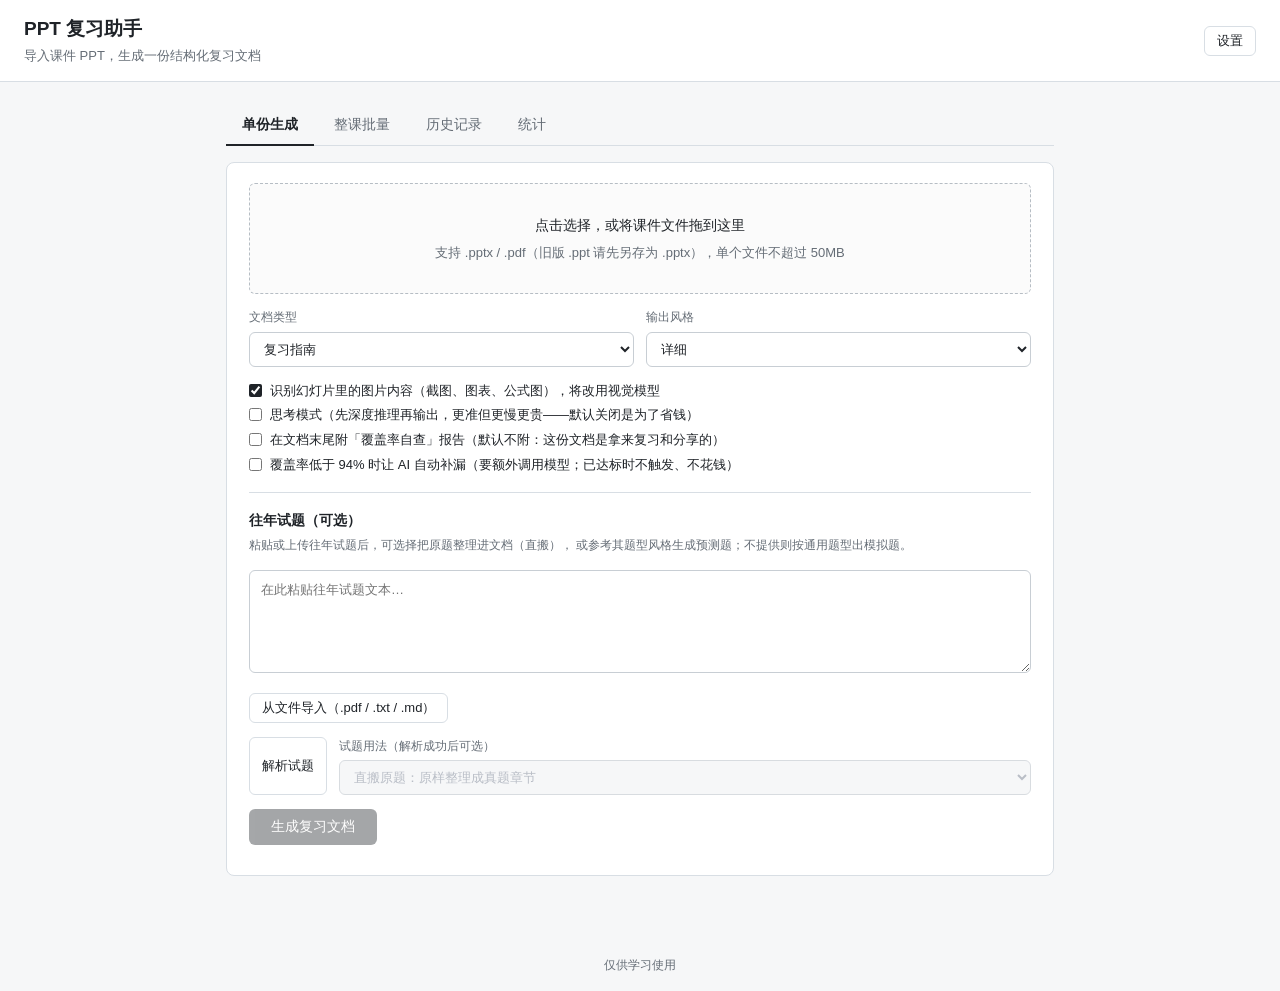
==== commit 3ac947a3: "Preserve current desktop reviewer baseline" ====
--- a/app/static/index.html
+++ b/app/static/index.html
@@ -320,8 +320,20 @@
   .progress { height: 8px; background: #eef0f1; border-radius: 4px; overflow: hidden; margin-top: 12px; }
   #batchProgressBar { height: 100%; width: 0; background: #2da44e; transition: width 0.4s; }
 
-  /* 总册/各节切换 tab（结果卡片内） */
-  .sec-tab {
+  /* ---- 统计页（P4 可观测） ---- */
+  .kpis { display: grid; grid-template-columns: repeat(auto-fit, minmax(120px, 1fr)); gap: 10px; margin: 12px 0 4px; }
+  .kpi { border: 1px solid var(--border); border-radius: var(--radius); padding: 10px 12px; background: #fbfbfb; }
+  .kpi .k { font-size: 12px; color: var(--muted); }
+  .kpi .v { font-size: 19px; font-weight: 600; margin-top: 2px; font-variant-numeric: tabular-nums; }
+  .kpi .u { font-size: 12px; font-weight: 400; color: var(--muted); margin-left: 2px; }
+  .stat-table { width: 100%; border-collapse: collapse; font-size: 13px; margin-top: 8px; }
+  .stat-table th, .stat-table td { border-bottom: 1px solid var(--border); padding: 7px 6px; text-align: right; }
+  .stat-table th:first-child, .stat-table td:first-child { text-align: left; }
+  .stat-table th { color: var(--muted); font-weight: 500; }
+  .stat-note { font-size: 12px; color: var(--muted); margin-top: 10px; }
+  h4.stat-h { font-size: 13px; font-weight: 600; margin: 16px 0 2px; }
+
+  /* 总册/各节切换 tab（结果卡片内） */  .sec-tab {
     border: 1px solid var(--border); background: #fff; color: var(--text);
     border-radius: 6px; padding: 6px 12px; font-size: 13px; cursor: pointer;
     max-width: 240px; overflow: hidden; text-overflow: ellipsis; white-space: nowrap;
@@ -343,6 +355,8 @@
   <div class="tabs" data-page-node-id="7vMrTMoB64y3HAGniJn8zv">
     <button type="button" class="tab active" id="tabSingle" data-page-node-id="W3ZzFmZd5AyWZIVqImAFAF">单份生成</button>
     <button type="button" class="tab" id="tabBatch" data-page-node-id="lHBS8GNqcEPd2zM4wTcJ9p">整课批量</button>
+    <button type="button" class="tab" id="tabHistory" data-page-node-id="h1ZQm3tVb8yKcRwPe5nAs">历史记录</button>
+    <button type="button" class="tab" id="tabStats" data-page-node-id="st4TsV1ew2QpLm8xNb7Rc">统计</button>
   </div>
 
   <div id="singleView" data-page-node-id="BKwWeSKw97uj2IdbHUWYys">
@@ -498,10 +512,35 @@
       </div>
       <div id="batchStatus" style="font-size:13px; color:var(--muted); margin-top:10px" data-page-node-id="xPArLfMD1L3BG3ue7vx6I4"></div>
 
-      <div id="batchHistory" class="hidden"
-           style="margin-top:24px; padding-top:16px; border-top:1px solid var(--border)" data-page-node-id="nCHFtkt6KAVA9ZqnVftStW">
-        <div class="meta" style="margin-bottom:2px" data-page-node-id="2f1RdxmiCfqJ7il0QybWE9">历史记录（点一行即可查看已生成的复习内容）</div>
-        <div id="historyList" data-page-node-id="SmMZY2ozFzMSrrAER3HzuU"></div>
+      <!-- ===== 课程问答（P3 知识库）=====
+           刻意**常驻显示**、不去监听上面的文件选择变化：
+           区块一直在，用户点了才发现没选课件，比"按钮出现又消失"更可预期。
+           也刻意不依赖"先生成文档"——知识库建在课件原文上。 -->
+      <div id="qaCard" style="margin-top:24px; padding-top:16px; border-top:1px solid var(--border)">
+        <h3>课程问答</h3>
+        <div class="meta" style="margin-top:4px">
+          基于上面选中课件的<strong>原文</strong>直接提问，不必先生成复习文档。
+          回答会标注来源页码，并自动核验每条引用是否真的出自那一页。
+        </div>
+        <div class="row" style="margin-top:12px; margin-bottom:0">
+          <div class="field" style="flex:3; min-width:220px">
+            <label>你的问题</label>
+            <input type="text" id="qaInput" placeholder="例：cache 是怎么工作的（先在楼上选课件）" />
+          </div>
+          <div class="field">
+            <label>检索范围</label>
+            <select id="qaScope"><option value="">整门课</option></select>
+          </div>
+        </div>
+        <div style="margin-top:10px">
+          <button class="btn" id="qaAskBtn">提问</button>
+          <span class="meta" id="qaKbStatus" style="margin-left:12px"></span>
+        </div>
+        <div id="qaRewrite" class="meta" style="margin-top:10px"></div>
+        <div id="qaSources" style="margin-top:10px"></div>
+        <div id="qaAnswer" style="margin-top:12px"></div>
+        <div id="qaCitations" style="margin-top:12px"></div>
+        <div id="qaHistory" style="margin-top:18px; padding-top:14px; border-top:1px solid var(--border)"></div>
       </div>
     </div>
 
@@ -516,6 +555,35 @@
         <button class="btn secondary hidden" id="batchNewBtn" data-page-node-id="cPH3oP6GZDv1ZEKsLHq9gP">返回新建</button>
       </div>
       <div id="batchRunStatus" style="font-size:13px; color:var(--muted); margin-top:10px" data-page-node-id="06O1oIcnJUcNzxg1aKGl4J"></div>
+    </div>
+  </div>
+
+  <div id="historyView" class="hidden" data-page-node-id="wV7nQ2sLd8fJpXcYm4RtK">
+    <div class="card" data-page-node-id="qB9mZ4tRv2yWkHnEs6LdA">
+      <h3 data-page-node-id="gN3xP8cKv5jMqTbW7sYuF">历史记录</h3>
+      <div class="meta" style="margin-top:4px" data-page-node-id="aR6tY2wJq9pLdVhC4nZmX">
+        按课程归组：一门课一栏，里面有它生成过的复习文档和问过的全部问题。
+        归组依据是生成/建库时填的「课程名称」——改课程名不会重建知识库，只会重新归组。
+      </div>
+      <div id="historySummary" class="meta" style="margin-top:10px" data-page-node-id="kF5bH9nQx3vTpRwL8sJmA"></div>
+      <div id="historyList" style="margin-top:10px" data-page-node-id="SmMZY2ozFzMSrrAER3HzuU"></div>
+      <div id="historyEmpty" class="meta hidden" style="margin-top:12px" data-page-node-id="yT2cV7mKp4wZnRbX9sQdE">
+        还没有任何记录。去「整课批量」选一门课生成复习文档，或在下面直接向课件提问——两者都会出现在这里。
+      </div>
+    </div>
+  </div><!-- /historyView -->
+
+  <div id="statsView" class="hidden">
+    <div class="card">
+      <h3>统计</h3>
+      <div class="meta" style="margin-top:4px">
+        全部数字来自磁盘上的作业记录（<code>output/*/batch.json</code> 与 <code>output/qa/*.jsonl</code>），
+        只读汇总，不额外调模型、不额外花钱。
+      </div>
+      <div id="statsBody" style="margin-top:6px"></div>
+      <div id="statsEmpty" class="meta hidden" style="margin-top:12px">
+        还没有可统计的记录。生成过复习文档或问过问题之后再看这里。
+      </div>
     </div>
   </div>
 
@@ -1554,15 +1622,48 @@
   let batchMasterText = "";     // 总册原文缓存
   let maxBatchFiles = 20;       // 单批上限，以 /api/batches 的 max_files 为准（启动时拉取）
 
+  // 结果卡片（`#resultCard`）是「单份」和「批量」共用的一块，DOM 上位于三个视图之外。
+  // 切到历史 tab 时必须把它藏起来，否则历史页下方会冒出上一份复习文档——
+  // 那正是"点了文档再返回，下面的东西还在"这类困惑的来源。
+  // 用一个标记记住"是被切换隐藏的"，切回来才恢复，避免误把本该隐藏的状态掀开。
+  let resultCardHiddenByTab = false;
+
   function switchTab(tab) {
     const single = tab === "single";
+    const batch = tab === "batch";
+    const history = tab === "history";
+    const stats = tab === "stats";
     $("tabSingle").classList.toggle("active", single);
-    $("tabBatch").classList.toggle("active", !single);
+    $("tabBatch").classList.toggle("active", batch);
+    $("tabHistory").classList.toggle("active", history);
+    $("tabStats").classList.toggle("active", stats);
     $("singleView").classList.toggle("hidden", !single);
-    $("batchView").classList.toggle("hidden", single);
+    $("batchView").classList.toggle("hidden", !batch);
+    $("historyView").classList.toggle("hidden", !history);
+    $("statsView").classList.toggle("hidden", !stats);
+
+    const rc = $("resultCard");
+    // 统计页与历史页一样，不该在下面挂着上一份复习文档
+    if (history || stats) {
+      if (!rc.classList.contains("hidden")) {
+        rc.classList.add("hidden");
+        resultCardHiddenByTab = true;
+      }
+    } else if (resultCardHiddenByTab) {
+      rc.classList.remove("hidden");
+      resultCardHiddenByTab = false;
+    }
+
+    // 每次切到历史都刷新：在问答区问了新问题、或刚跑完一批，回来必须是最新的。
+    // 只在这一个入口拉取，不在别处零散调用——避免"三个地方各自决定何时刷新"。
+    if (history) loadHistory();
+    // 统计同理：这是唯一拉取入口
+    if (stats) loadStats();
   }
   $("tabSingle").addEventListener("click", () => switchTab("single"));
   $("tabBatch").addEventListener("click", () => switchTab("batch"));
+  $("tabHistory").addEventListener("click", () => switchTab("history"));
+  $("tabStats").addEventListener("click", () => switchTab("stats"));
 
   function bSetStatus(msg, type = "", html = false) {
     const el = $("batchStatus");
@@ -1676,6 +1777,251 @@
     );
   });
 
+  // ==================== 课程问答（P3 知识库）====================
+  //
+  // 与「生成复习文档」完全独立的一条链路：上传课件 → 建库 → 提问 → 流式答案 + 引用核验。
+  // 知识库建在**课件原文**上，所以不依赖"生成过文档"。
+
+  let qaKbId = "";
+  let qaKbSig = "";   // 建库时的文件指纹，用来判断"选的文件换了没"
+  let qaBusy = false;
+
+  function qaStatus(html) { $("qaKbStatus").innerHTML = html || ""; }
+
+  // 文件指纹：名字 + 大小。**不去监听选择列表的增删**——那样要改三四处现有代码，
+  // 而且容易漏；改成每次提问前比一次指纹，换了文件就自动重建，逻辑集中在一处。
+  function qaSignature() {
+    return batchFiles.map((x) => `${x.file.name}:${x.file.size}`).join("|");
+  }
+
+  async function qaEnsureKb() {
+    const sig = qaSignature();
+    if (qaKbId && sig === qaKbSig) return true;
+    if (!batchFiles.length) {
+      qaStatus('<span style="color:var(--danger)">请先在上面选择这门课的课件</span>');
+      return false;
+    }
+    const n = batchFiles.length;
+    qaStatus(`正在建库（${n} 份课件，首次约需数秒）…`);
+    const form = new FormData();
+    batchFiles.forEach((x) => form.append("files", x.file));
+    // 课程名与「生成复习文档」共用同一个输入框：**归组只能靠它**。
+    // 课程名变了不重建索引（它只是标签），但会把历史记录归到新的课名下。
+    const courseEl = $("batchCourseName");
+    form.append("course_name", courseEl ? courseEl.value.trim() : "");
+    try {
+      const res = await fetch("/api/kb", { method: "POST", body: form });
+      const d = await res.json().catch(() => ({}));
+      if (!res.ok) {
+        qaStatus(`<span style="color:var(--danger)">建库失败：${linkifyHtml(d.detail || res.status)}</span>`);
+        return false;
+      }
+      qaKbId = d.kb_id;
+      qaKbSig = sig;
+      let msg = `已建库：<strong>${d.n_files}</strong> 份 / <strong>${d.n_pages}</strong> 页 / `
+              + `${Number(d.n_chars).toLocaleString()} 字符`;
+      if (d.failures && d.failures.length) {
+        msg += `<br><span style="color:var(--danger)">⚠️ ${d.failures.length} 份未能提取：`
+             + `${linkifyHtml(d.failures.slice(0, 3).join("；"))}</span>`;
+      }
+      qaStatus(msg);
+      const sel = $("qaScope");
+      sel.innerHTML = '<option value="">整门课</option>';
+      batchFiles.forEach((x) => {
+        const o = document.createElement("option");
+        o.value = x.file.name;
+        o.textContent = x.file.name;
+        sel.appendChild(o);
+      });
+      qaLoadHistory();   // 建库成功即回显"这门课之前问过什么"
+      return true;
+    } catch (e) {
+      qaStatus(`<span style="color:var(--danger)">建库失败：${linkifyHtml(String(e))}</span>`);
+      return false;
+    }
+  }
+
+  function qaRenderSources(ev) {
+    const el = $("qaSources");
+    if (!ev.hits || !ev.hits.length) {
+      el.innerHTML = `<div class="meta">${linkifyHtml(ev.note || "没有检索到相关内容")}</div>`;
+      return;
+    }
+    const rows = ev.hits.map((h) =>
+      `<li><code>${linkifyHtml(h.file)}</code> 第 ${h.page} 页`
+      + (h.title ? `：${linkifyHtml(h.title)}` : "") + "</li>"
+    ).join("");
+    el.innerHTML = `<div class="meta">找到了 ${ev.hits.length} 处相关原文：</div>`
+      + `<ul style="padding-left:18px; margin:6px 0 0">${rows}</ul>`;
+  }
+
+  function qaRenderCitations(ev) {
+    const el = $("qaCitations");
+    const note = (ev.summary && ev.summary.note) || "";
+    if (!ev.checks || !ev.checks.length) {
+      el.innerHTML = note ? `<div class="meta">${linkifyHtml(note)}</div>` : "";
+      return;
+    }
+    const items = ev.checks.map((c) => {
+      const ok = c.verdict === "supported";
+      const gone = c.verdict === "not_found";
+      const color = ok ? "var(--ok, #2e7d32)" : (gone ? "var(--danger)" : "#b26a00");
+      const mark = ok ? "✓" : (gone ? "✗" : "?");
+      const claim = (c.claim || "").replace(/\s+/g, " ").slice(0, 90);
+      // 附源页原文：核验结论一律是「待核」而非「错误」，最终判断权交回用户，
+      // 所以必须把证据一并给出，否则用户无从核对。
+      const detail = c.excerpt
+        ? '<details style="margin-top:4px"><summary style="cursor:pointer">查看源页原文</summary>'
+          + `<pre style="white-space:pre-wrap; font-size:12px; margin:6px 0 0">${linkifyHtml(c.excerpt)}</pre></details>`
+        : "";
+      return "<li style=\"margin-bottom:10px\">"
+        + `<span style="color:${color}">${mark} ${linkifyHtml(c.verdict_label)}</span>`
+        + ` — <code>${linkifyHtml(c.file)}</code> 第 ${c.page} 页`
+        + `<div class="meta" style="margin-top:2px">论断：${linkifyHtml(claim)}</div>${detail}</li>`;
+    }).join("");
+    el.innerHTML = `<div class="meta">引用核验：${linkifyHtml(note)}</div>`
+      + `<ul style="padding-left:18px; margin:6px 0 0">${items}</ul>`;
+  }
+
+  // ---- 问过的问题（读 output/qa/<kb_id>.jsonl）----
+  //
+  // 历史落在服务端的独立目录里，与知识库缓存的 TTL 无关——
+  // 用户可能过了一周才回来翻"上次问了什么"，那时缓存早过期了，历史必须还在。
+  // 所以这里**不做"知识库过期就不显示历史"的判断**。
+
+  async function qaLoadHistory() {
+    const el = $("qaHistory");
+    if (!qaKbId) { el.innerHTML = ""; return; }
+    try {
+      const res = await fetch(`/api/kb/${encodeURIComponent(qaKbId)}/qa?limit=30`);
+      if (!res.ok) { el.innerHTML = ""; return; }
+      const d = await res.json();
+      qaRenderHistory(d.records || []);
+    } catch { el.innerHTML = ""; }   // 历史读不到不影响问答本身
+  }
+
+  function qaRenderHistory(records) {
+    const el = $("qaHistory");
+    if (!records.length) {
+      el.innerHTML = '<div class="meta">这门课还没有提问记录</div>';
+      return;
+    }
+    const rows = records.map((r) => {
+      const when = String(r.ts || "").replace("T", " ").slice(5, 16);
+      const nHit = (r.hits || []).length;
+      const found = r.no_hit
+        ? '<span style="color:#b26a00">未检索到内容</span>'
+        : `${nHit} 处原文`;
+      const cites = r.citations && r.citations.total
+        ? ` · 引用 ${r.citations.total} 条` : "";
+      // data-q 存原问题：点一条就能重问（重问会走完整链路，包括重建库）
+      return '<li style="margin-bottom:7px">'
+        + `<a href="#" class="qa-replay" data-q="${linkifyHtml(r.question)}" `
+        + `style="color:inherit">${linkifyHtml(r.question)}</a>`
+        + `<span class="meta"> — ${linkifyHtml(when)} · ${found}${cites}</span></li>`;
+    }).join("");
+    el.innerHTML = `<div class="meta">这门课问过的问题（点一条可重问）：</div>`
+      + `<ul style="padding-left:18px; margin:6px 0 0">${rows}</ul>`;
+    el.querySelectorAll(".qa-replay").forEach((a) => {
+      a.addEventListener("click", (e) => {
+        e.preventDefault();
+        $("qaInput").value = a.dataset.q || "";
+        qaAsk();
+      });
+    });
+  }
+
+  async function qaAsk() {
+    if (qaBusy) return;
+    const q = $("qaInput").value.trim();
+    if (!q) { $("qaInput").focus(); qaStatus("请先输入问题"); return; }
+    if (!(await qaEnsureKb())) return;
+
+    qaBusy = true;
+    $("qaAskBtn").disabled = true;
+    const ansEl = $("qaAnswer");
+    $("qaRewrite").textContent = "";
+    $("qaSources").innerHTML = "";
+    $("qaCitations").innerHTML = "";
+    ansEl.innerHTML = '<div class="meta">正在检索…</div>';
+
+    const st = { text: "", lastRender: 0 };
+    try {
+      const res = await fetch("/api/ask", {
+        method: "POST",
+        headers: { "Content-Type": "application/json" },
+        body: JSON.stringify({
+          kb_id: qaKbId,
+          question: q,
+          scope: $("qaScope").value,
+          use_rewrite: true,
+        }),
+      });
+      if (!res.ok || !res.body) {
+        const d = await res.json().catch(() => ({}));
+        ansEl.innerHTML = `<div class="meta" style="color:var(--danger)">`
+          + `${linkifyHtml(d.detail || "请求失败")}</div>`;
+        return;
+      }
+
+      // POST + ReadableStream 手工解析 SSE：浏览器的 EventSource 只支持 GET，
+      // 而问答参数（kb_id / question / scope）塞进 query string 既难看又有长度限制。
+      const reader = res.body.getReader();
+      const decoder = new TextDecoder();
+      let buf = "";
+      for (;;) {
+        const { done, value } = await reader.read();
+        if (done) break;
+        // stream:true 必须有——中文是多字节，可能正好被切在 chunk 边界上
+        buf += decoder.decode(value, { stream: true });
+        const frames = buf.split("\n\n");
+        buf = frames.pop() || "";
+        for (const frame of frames) {
+          if (!frame.startsWith("data: ")) continue;
+          let ev;
+          try { ev = JSON.parse(frame.slice(6)); } catch { continue; }
+
+          if (ev.type === "rewrite") {
+            if (ev.applied) {
+              $("qaRewrite").innerHTML =
+                `已改写为检索式：<strong>${linkifyHtml(ev.rewritten)}</strong>`;
+            } else if (ev.note) {
+              $("qaRewrite").textContent = `未改写：${ev.note}`;
+            }
+          } else if (ev.type === "sources") {
+            qaRenderSources(ev);
+          } else if (ev.type === "delta") {
+            st.text += ev.text;
+            // 节流渲染：每个 token 都 marked.parse 一次会卡住长回答
+            const now = performance.now();
+            if (now - st.lastRender > 80) {
+              st.lastRender = now;
+              ansEl.innerHTML = DOMPurify.sanitize(marked.parse(st.text));
+            }
+          } else if (ev.type === "citations") {
+            if (st.text) ansEl.innerHTML = DOMPurify.sanitize(marked.parse(st.text));
+            qaRenderCitations(ev);
+          } else if (ev.type === "error") {
+            ansEl.innerHTML = `<div class="meta" style="color:var(--danger)">`
+              + `${linkifyHtml(ev.message)}</div>`;
+          }
+        }
+      }
+      if (st.text) ansEl.innerHTML = DOMPurify.sanitize(marked.parse(st.text));
+    } catch (e) {
+      ansEl.innerHTML = `<div class="meta" style="color:var(--danger)">${linkifyHtml(String(e))}</div>`;
+    } finally {
+      qaBusy = false;
+      $("qaAskBtn").disabled = false;
+      qaLoadHistory();   // 这次问答已落盘，刷新列表让用户看到它进去了
+    }
+  }
+
+  $("qaAskBtn").addEventListener("click", qaAsk);
+  $("qaInput").addEventListener("keydown", (e) => {
+    if (e.key === "Enter") { e.preventDefault(); qaAsk(); }
+  });
+
   async function doStartBatch() {
     $("batchStartBtn").disabled = true;
     bSetStatus("正在创建批量任务…");
@@ -1886,11 +2232,16 @@
     batchId = null;
     batchMasterText = "";
     $("batchRunCard").classList.add("hidden");
+    // ★ 必须一并隐藏结果卡片。`#resultCard` 在 DOM 上位于三个视图之外
+    //   （单份与批量共用），只隐藏 `batchRunCard` 会让上一批的复习总册
+    //   继续显示在页面下方——用户看到的就是"点了返回新建，底下还有刚才那份文档"。
+    $("resultCard").classList.add("hidden");
+    resultCardHiddenByTab = false;   // 手动隐藏，不该被 tab 切换的恢复逻辑掀开
     $("batchSetupCard").classList.remove("hidden");
     $("batchSectionBar").classList.add("hidden");
     $("batchRunStatus").textContent = "";
     $("batchStartBtn").disabled = batchFiles.length === 0;
-    loadHistory();  // 回到新建页时刷新历史（刚跑完的那批要出现在列表里）
+    // 这里**不再刷新历史**：历史已挪到独立 tab，由 switchTab 负责拉取。
   });
 
   // ---- 历史记录：查看以往生成过的总册与各节 ----
@@ -1901,60 +2252,331 @@
     paused: "已暂停", cancelled: "已停止",
   };
 
+  // ---- 历史记录：按课程归组（一门课 = 它的复习文档 + 问过的问题）----
+  //
+  // 为什么按课程而不是按时间混排：两类产物的性质不同——文档是**文件**（能下载重看），
+  // 提问是**对话**。按时间混在一起，找文档会被一堆提问淹没，反过来也一样。
+  // 而人回忆时先想起的是"那门课"，再想起"那次生成的"或"我问过的"。
+  //
+  // 归组的 key 只能是**课程名**：同一门课的课件常统一叫「讲义.pptx」
+  // （实际数据里 3 个批次各 4–5 份全叫这个），靠文件名既分不出课程也归不了组。
+
   async function loadHistory() {
+    const box = $("historyList");
+    const empty = $("historyEmpty");
+    const summary = $("historySummary");
     try {
-      const res = await fetch("/api/batches");
-      const { batches, max_files } = await res.json();
-      if (max_files) {                       // 上限由后端下发，前端不留第二份常量
-        maxBatchFiles = max_files;
-        const hint = $("maxFilesHint");
-        if (hint) hint.textContent = String(max_files);
+      // 两件事一起拉：归组数据在 /api/library；
+      // max_files 仍由 /api/batches 下发（前端不留第二份常量）。
+      const [libRes, batchRes] = await Promise.all([
+        fetch("/api/library"),
+        fetch("/api/batches"),
+      ]);
+      if (batchRes.ok) {
+        const { max_files } = await batchRes.json();
+        if (max_files) {
+          maxBatchFiles = max_files;
+          const hint = $("maxFilesHint");
+          if (hint) hint.textContent = String(max_files);
+        }
       }
-      // 排除当前正在查看/运行的那批，避免和上方视图重复
-      renderHistory((batches || []).filter((b) => b.batch_id !== batchId));
-    } catch { /* 拉不到就留空，不打扰用户 */ }
-  }
-
-  function renderHistory(items) {
+      if (!libRes.ok) { box.innerHTML = ""; empty.classList.remove("hidden"); summary.textContent = ""; return; }
+      const d = await libRes.json();
+      const courses = d.courses || [];
+
+      const bits = [`${d.n_courses || 0} 门课程`];
+      if (d.n_unfiled) bits.push("另有未归类记录（下面单独列出）");
+      summary.textContent = courses.length ? bits.join(" · ") : "";
+      empty.classList.toggle("hidden", courses.length > 0);
+      renderHistory(courses);
+    } catch {
+      /* 拉不到就留空，不打扰用户 */
+      box.innerHTML = "";
+      summary.textContent = "";
+      empty.classList.add("hidden");
+    }
+  }
+
+  // ---------------------------------------------------------------- 统计页
+  // 数字全部来自后端只读汇总（/api/stats）。前端不做二次计算——
+  // 同一份数据在前后端各算一遍，迟早会算出两个不同的数。
+
+  async function loadStats() {
+    const box = $("statsBody");
+    const empty = $("statsEmpty");
+    try {
+      const res = await fetch("/api/stats");
+      if (!res.ok) { box.innerHTML = ""; empty.classList.remove("hidden"); return; }
+      const d = await res.json();
+      const g = d.generation || {};
+      const q = d.qa || {};
+      const hasAny = (g.n_jobs || 0) + (q.n_questions || 0) > 0;
+      empty.classList.toggle("hidden", hasAny);
+      box.innerHTML = hasAny ? renderStats(d) : "";
+    } catch {
+      box.innerHTML = "";
+      empty.classList.remove("hidden");
+    }
+  }
+
+  function fmtNum(v, digits = 0) {
+    if (v === null || v === undefined) return "—";
+    return Number(v).toLocaleString("zh-CN", { maximumFractionDigits: digits, minimumFractionDigits: digits });
+  }
+  function kpi(k, v, unit) {
+    return `<div class="kpi"><div class="k">${k}</div><div class="v">${v}${
+      unit ? `<span class="u">${unit}</span>` : ""
+    }</div></div>`;
+  }
+
+  function renderStats(d) {
+    const g = d.generation || {};
+    const q = d.qa || {};
+    const cov = g.coverage || {};
+    const dur = g.duration_s || {};
+    const tok = g.tokens || {};
+    const ft = q.first_token_ms || {};
+    const cites = q.citations || {};
+
+    const kpis = [
+      kpi("已生成", fmtNum(g.n_jobs || 0), "份"),
+      kpi("生成花费", "¥" + fmtNum(g.cost_yuan || 0, 2), ""),
+      kpi("平均覆盖率", cov.mean === null || cov.mean === undefined ? "—" : fmtNum(cov.mean, 1), "%"),
+      kpi("单份耗时 P50", dur.p50 === null || dur.p50 === undefined ? "—" : fmtNum(dur.p50, 1), "s"),
+      kpi("提问", fmtNum(q.n_questions || 0), "次"),
+      kpi("首 token P50", ft.p50 === null || ft.p50 === undefined ? "—" : (ft.p50 / 1000).toFixed(1), "s"),
+      kpi("引用可信率", cites.pass_rate === null || cites.pass_rate === undefined ? "—" : fmtNum(cites.pass_rate, 1), "%"),
+    ].join("");
+
+    const rows = (g.courses || []).map((c) => `<tr>
+      <td>${escapeHtml2(c.course)}</td>
+      <td>${c.n_done}/${c.n_jobs}</td>
+      <td>¥${fmtNum(c.cost_yuan, 2)}</td>
+      <td>${c.tokens ? fmtNum(c.tokens) : "—"}</td>
+      <td>${c.coverage_mean === null ? "—" : fmtNum(c.coverage_mean, 1) + "%"}</td>
+      <td>${c.duration_s_median === null ? "—" : fmtNum(c.duration_s_median, 1) + "s"}</td>
+      <td>${escapeHtml2((c.models || []).join(", ") || "—")}</td>
+    </tr>`).join("");
+
+    const notes = [];
+    if ((tok.covered_jobs || 0) === 0 && (g.n_jobs || 0) > 0) {
+      notes.push("token 与耗时是 2026-10-19 之后才埋点的，之前的历史记录没有这两项，所以显示「—」而不是 0。");
+    }
+    if ((cov.n || 0) < (g.n_jobs || 0)) {
+      notes.push(`覆盖率只在算得出来的 ${cov.n || 0} 份上统计（习题档 / 术语太少时不打分），不是把缺的当 0%。`);
+    }
+    if ((g.cost_estimated_jobs || 0) > 0 && (g.cost_measured_yuan || 0) > 0) {
+      notes.push(`其中 ${g.cost_estimated_jobs} 份服务商没回 usage，成本是估算值。`);
+    }
+
+    return `<div class="kpis">${kpis}</div>
+      <h4 class="stat-h">按课程</h4>
+      <table class="stat-table">
+        <thead><tr><th>课程</th><th>完成/总数</th><th>花费</th><th>tokens</th><th>平均覆盖率</th><th>单份耗时</th><th>模型</th></tr></thead>
+        <tbody>${rows || `<tr><td colspan="7">还没有生成记录</td></tr>`}</tbody>
+      </table>
+      <h4 class="stat-h">问答</h4>
+      <table class="stat-table">
+        <thead><tr><th>指标</th><th>读数</th></tr></thead>
+        <tbody>
+          <tr><td>提问次数</td><td>${fmtNum(q.n_questions || 0)}</td></tr>
+          <tr><td>问答花费</td><td>¥${fmtNum(q.cost_yuan || 0, 4)}</td></tr>
+          <tr><td>首 token P50 / P90</td><td>${fmtNum(ft.p50, 1)} / ${fmtNum(ft.p90, 1)} ms</td></tr>
+          <tr><td>改写耗时 P50</td><td>${fmtNum((q.rewrite_ms || {}).p50, 1)} ms</td></tr>
+          <tr><td>引用核验</td><td>${cites.total ? `${cites.supported}/${cites.total} 可信（${fmtNum(cites.pass_rate, 1)}%）` : "—"}</td></tr>
+        </tbody>
+      </table>
+      ${notes.length ? `<div class="stat-note">${notes.map((n) => "· " + n).join("<br>")}</div>` : ""}`;
+  }
+
+  function escapeHtml2(s) {
+    return String(s === null || s === undefined ? "" : s).replace(/[&<>"]/g, (c) =>
+      ({ "&": "&amp;", "<": "&lt;", ">": "&gt;", '"': "&quot;" }[c])
+    );
+  }
+
+  function renderHistory(courses) {
     const box = $("historyList");
-    const card = $("batchHistory");
     box.innerHTML = "";
-    if (!items.length) { card.classList.add("hidden"); return; }
-    card.classList.remove("hidden");
-
-    items.forEach((b) => {
-      const openable = (b.done || 0) > 0;  // 全失败的没有内容可看
-      const row = document.createElement("div");
-      row.className = "jrow" + (openable ? " click" : "");
-
-      const col = document.createElement("div");
-      col.style.cssText = "flex:1;min-width:0;";
-      const name = document.createElement("div");
-      name.className = "jname";
-      name.textContent = `《${b.course_name || "未命名课程"}》`;
-      col.appendChild(name);
-
-      const bits = [H_STATUS[b.status] || b.status, `完成 ${b.done}/${b.total}`];
-      if (b.spent_yuan > 0) bits.push(`约 ¥${b.spent_yuan}`);
-      if (b.updated_at) bits.push(String(b.updated_at).slice(0, 16));
-      const meta = document.createElement("div");
-      meta.className = "jinfo";
-      meta.textContent = bits.join(" · ");
-      col.appendChild(meta);
-      row.appendChild(col);
-
-      const tail = document.createElement("span");
-      tail.className = "jopen";
-      tail.textContent = openable ? "查看 →" : "无内容";
-      row.appendChild(tail);
-
-      if (openable) row.addEventListener("click", () => openHistoryBatch(b.batch_id));
-      box.appendChild(row);
+    if (!courses.length) return;
+
+    courses.forEach((c, idx) => {
+      // 「未归类」的 key 用 \x00 开头（后端约定），不是真的课程名
+      const unfiled = String(c.key || "").charCodeAt(0) === 0;
+
+      const wrap = document.createElement("div");
+      wrap.style.cssText =
+        "margin-bottom:8px; border:1px solid var(--border); border-radius:8px; overflow:hidden";
+
+      // ---- 课程头 ----
+      const head = document.createElement("div");
+      head.className = "jrow click";
+      head.style.cssText = "margin:0; border-radius:0; align-items:flex-start";
+
+      const hcol = document.createElement("div");
+      hcol.style.cssText = "flex:1;min-width:0;";
+      const hname = document.createElement("div");
+      hname.className = "jname";
+      hname.textContent = unfiled ? c.name : `《${c.name}》`;
+      hcol.appendChild(hname);
+
+      const bits = [];
+      if (c.n_docs) bits.push(`${c.n_docs} 份文档`);
+      if (c.n_qas) bits.push(`${c.n_qas} 个问题`);
+      const when = String(c.last_active || "").replace("T", " ").slice(0, 16);
+      if (when) bits.push(`最近 ${when}`);
+      const hmeta = document.createElement("div");
+      hmeta.className = "jinfo";
+      hmeta.textContent = bits.join(" · ");
+      hcol.appendChild(hmeta);
+
+      if (unfiled) {
+        const tip = document.createElement("div");
+        tip.className = "jinfo";
+        tip.style.cssText = "color:#b26a00; margin-top:2px";
+        tip.textContent = "这些记录建档时没填课程名。下次就同一批课件提问/生成时填上，会自动归过来。";
+        hcol.appendChild(tip);
+      }
+      head.appendChild(hcol);
+
+      const arrow = document.createElement("span");
+      arrow.className = "jopen";
+      arrow.textContent = "展开 ▾";
+      head.appendChild(arrow);
+      wrap.appendChild(head);
+
+      // ---- 课程体 ----
+      const body = document.createElement("div");
+      body.className = "hidden";
+      body.style.cssText = "padding:0 12px 10px";
+      wrap.appendChild(body);
+
+      // 默认展开最新的一门：进页面第一眼就能看到最近在做什么，又不会一屏铺满
+      let opened = idx === 0;
+      const syncBody = () => {
+        body.classList.toggle("hidden", !opened);
+        arrow.textContent = opened ? "收起 ▴" : "展开 ▾";
+      };
+      head.addEventListener("click", () => { opened = !opened; syncBody(); });
+
+      if (c.n_docs) {
+        body.appendChild(sectionLabel("复习文档"));
+        c.docs.forEach((d) => body.appendChild(docRow(d)));
+      }
+      if (c.n_qas) {
+        body.appendChild(sectionLabel("问过的问题"));
+        c.qas.forEach((q) => body.appendChild(qaRow(q)));
+      }
+      if (!c.n_docs && !c.n_qas) {
+        body.appendChild(sectionLabel("（没有记录）"));
+      }
+
+      syncBody();
+      box.appendChild(wrap);
     });
+  }
+
+  function sectionLabel(text) {
+    const el = document.createElement("div");
+    el.className = "meta";
+    el.style.cssText = "margin:8px 0 4px; font-weight:600; color:var(--fg, inherit)";
+    el.textContent = text;
+    return el;
+  }
+
+  function docRow(d) {
+    const openable = d.openable;
+    const row = document.createElement("div");
+    row.className = "jrow" + (openable ? " click" : "");
+    row.style.cssText = "margin:0 0 4px; padding:6px 8px";
+
+    const col = document.createElement("div");
+    col.style.cssText = "flex:1;min-width:0;";
+    const name = document.createElement("div");
+    name.className = "jinfo";
+    name.textContent = "复习总册";
+    col.appendChild(name);
+
+    const bits = [H_STATUS[d.status] || d.status, `完成 ${d.done}/${d.total}`];
+    if (d.error) bits.push(`${d.error} 失败`);
+    if (d.spent_yuan > 0) bits.push(`约 ¥${d.spent_yuan}`);
+    if (d.updated_at) bits.push(String(d.updated_at).slice(0, 16));
+    const meta = document.createElement("div");
+    meta.className = "jinfo";
+    meta.textContent = bits.join(" · ");
+    col.appendChild(meta);
+    row.appendChild(col);
+
+    const tail = document.createElement("span");
+    tail.className = "jopen";
+    tail.textContent = openable ? "查看 →" : "无内容";
+    row.appendChild(tail);
+    if (openable) row.addEventListener("click", () => openHistoryBatch(d.batch_id));
+    return row;
+  }
+
+  // 提问行：点开就地展开**那一次**的答案，而不是重问。
+  // 重问需要知识库缓存还在（72 小时），而历史的意义恰是"过很久还能翻"——
+  // 所以这里只读已存的答案，零依赖、零成本、永不失败。
+  function qaRow(q) {
+    const wrap = document.createElement("div");
+    wrap.style.cssText = "border-bottom:1px dashed var(--border); padding:6px 0";
+
+    const head = document.createElement("div");
+    head.style.cssText = "cursor:pointer; display:flex; gap:8px; align-items:baseline";
+
+    const when = String(q.ts || "").replace("T", " ").slice(5, 16);
+    const qtext = document.createElement("div");
+    qtext.style.cssText = "flex:1;min-width:0;";
+    qtext.innerHTML =
+      `<a href="#" style="color:inherit">${linkifyHtml(q.question)}</a>`;
+
+    const info = [];
+    if (q.no_hit) {
+      info.push('<span style="color:#b26a00">未检索到内容</span>');
+    } else {
+      info.push(`${q.n_hits} 处原文`);
+    }
+    const c4 = q.citations || {};
+    if (c4.total) {
+      const bad = (c4.weak || 0) + (c4.not_found || 0);
+      const tip = bad
+        ? `<span style="color:#b26a00">${bad} 条待核</span>`
+        : "全部可信";
+      info.push(`引用 ${c4.total} 条（${tip}）`);
+    }
+    const meta = document.createElement("div");
+    meta.className = "jinfo";
+    meta.innerHTML = `${linkifyHtml(when)} · ${info.join(" · ")} · ${q.elapsed_s || "?"}s`;
+    qtext.appendChild(meta);
+    head.appendChild(qtext);
+    wrap.appendChild(head);
+
+    const body = document.createElement("div");
+    body.className = "hidden";
+    body.style.cssText = "margin-top:8px; font-size:14px";
+    wrap.appendChild(body);
+    let built = false;
+
+    head.addEventListener("click", (e) => {
+      e.preventDefault();
+      if (!built) {
+        built = true;
+        body.innerHTML = q.answer
+          ? DOMPurify.sanitize(marked.parse(q.answer))
+          : '<div class="meta">（这次提问没有生成答案）</div>';
+      }
+      body.classList.toggle("hidden");
+    });
+    return wrap;
   }
 
   async function openHistoryBatch(id) {
     bSetStatus("正在打开历史记录…");
+    // 先把共享的结果卡片藏起来：切到批量 tab 时它可能还留着上一份内容，
+    // 等新数据到了再显示，避免"闪一下别人的文档"。
+    $("resultCard").classList.add("hidden");
+    resultCardHiddenByTab = false;
     try {
       const res = await fetch(`/api/batch/${id}`);
       if (!res.ok) { bSetStatus("打开失败：任务不存在或已被清理", "error"); return; }
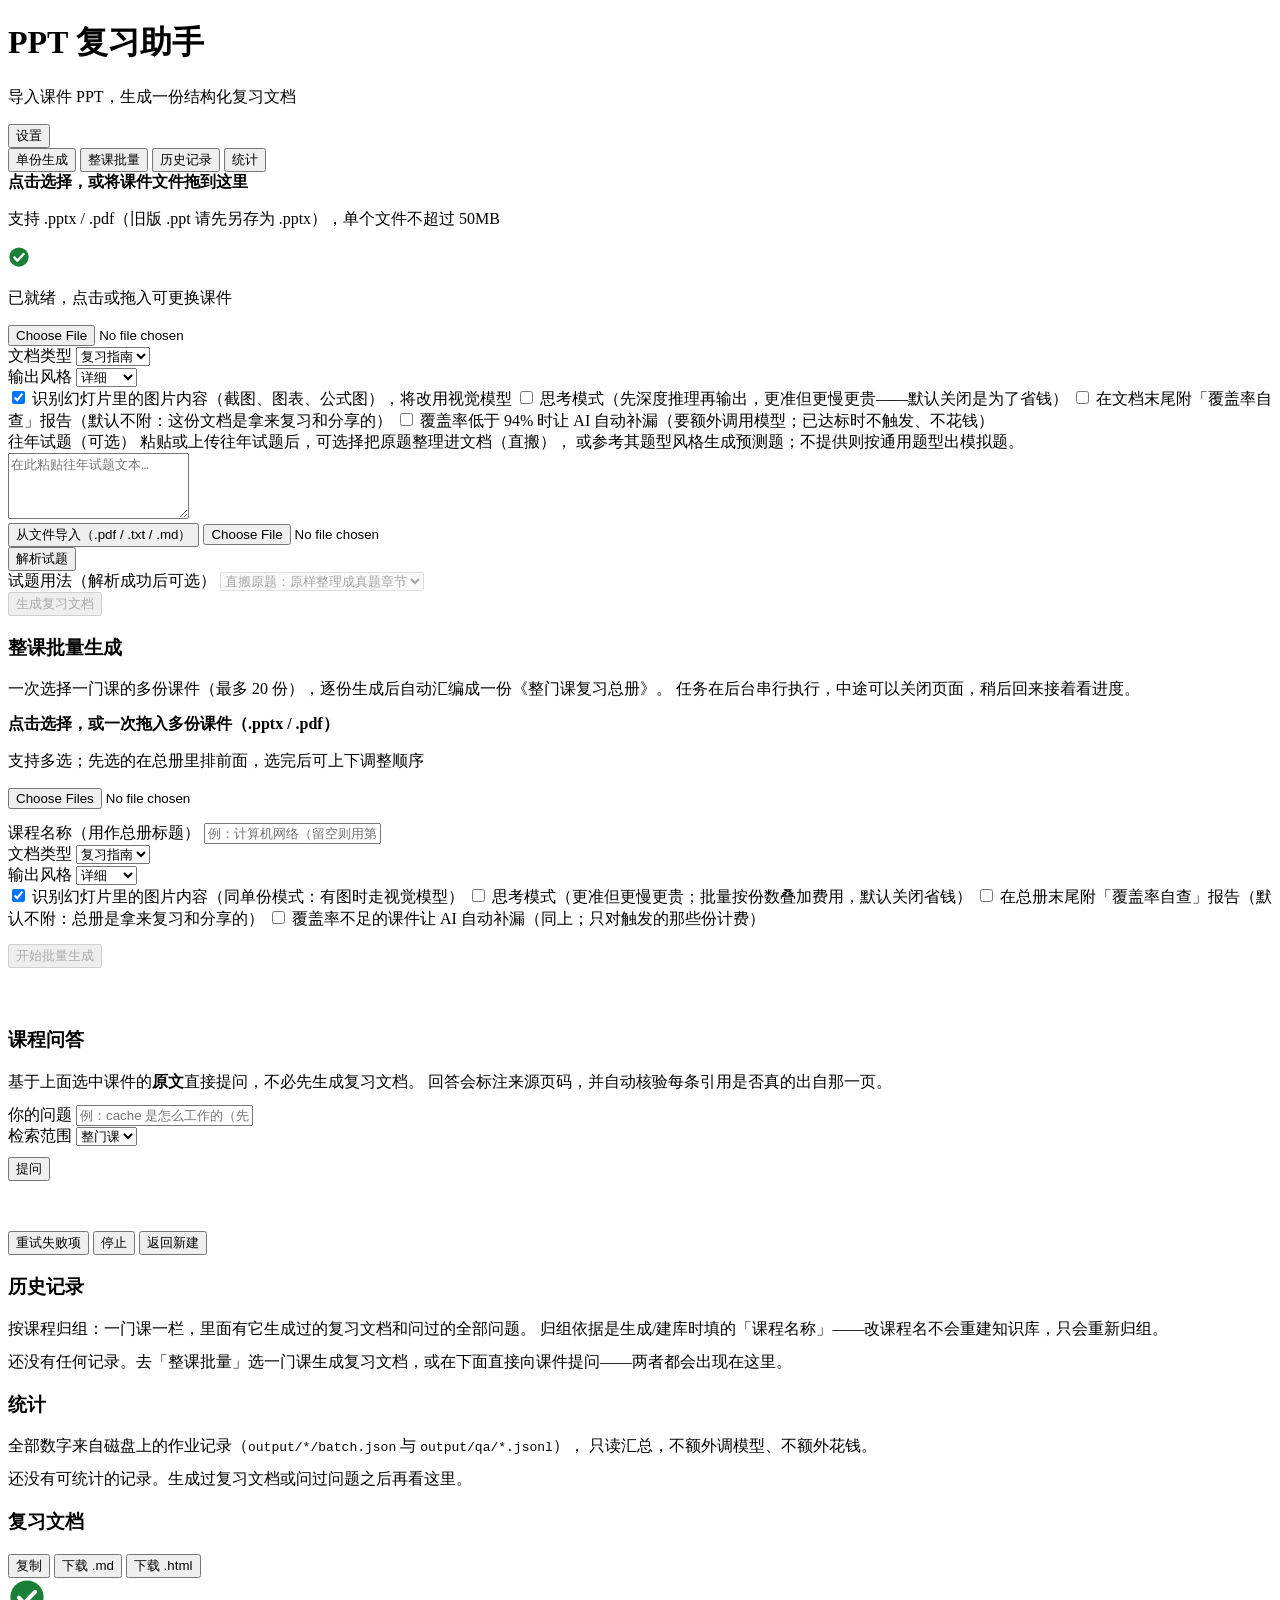
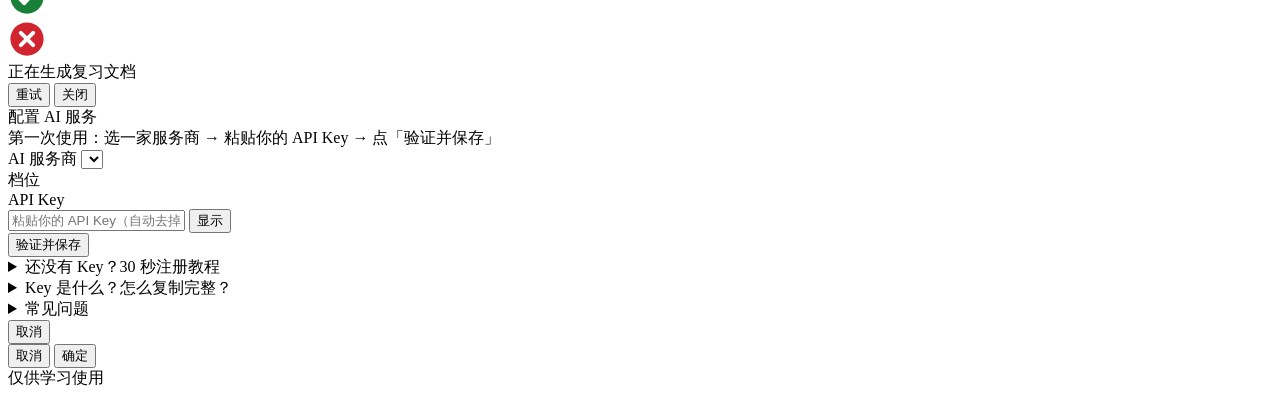
==== commit a6cc5d59: "Separate desktop assets and archive design history" ====
--- a/app/static/index.html
+++ b/app/static/index.html
@@ -6,341 +6,7 @@
 <title>PPT 复习助手</title>
 <script src="/static/vendor/marked.min.js"></script>
 <script src="/static/vendor/purify.min.js"></script>
-<style>
-  :root {
-    --text: #1f2328;
-    --muted: #656d76;
-    --border: #d8dee4;
-    --bg: #f6f7f8;
-    --card: #ffffff;
-    --accent: #1f2328;      /* 墨黑主按钮 */
-    --link: #0969da;        /* 普通蓝，仅链接/焦点用 */
-    --ok: #1a7f37;
-    --err: #d1242f;
-    --radius: 8px;
-  }
-  * { box-sizing: border-box; margin: 0; padding: 0; }
-  body {
-    font-family: -apple-system, "Segoe UI", "PingFang SC", "Microsoft YaHei", sans-serif;
-    background: var(--bg);
-    color: var(--text);
-    font-size: 14px;
-    line-height: 1.6;
-  }
-
-  /* 顶部：不做大横幅，一条白底标题栏更像工具页 */
-  .topbar {
-    background: var(--card);
-    border-bottom: 1px solid var(--border);
-    padding: 14px 24px;
-    display: flex;
-    align-items: center;
-    gap: 16px;
-  }
-  .topbar .tt { flex: 1; min-width: 0; }
-  .topbar h1 { font-size: 19px; font-weight: 600; }
-  .topbar p { font-size: 13px; color: var(--muted); margin-top: 2px; }
-
-  .container { max-width: 860px; margin: 0 auto; padding: 24px 16px 48px; }
-
-  .card {
-    background: var(--card);
-    border: 1px solid var(--border);
-    border-radius: var(--radius);
-    padding: 20px 22px;
-    margin-bottom: 16px;
-  }
-
-  .drop-zone {
-    border: 1px dashed #b6bdc4;
-    border-radius: 6px;
-    padding: 30px 20px;
-    text-align: center;
-    cursor: pointer;
-    background: #fbfbfb;
-    transition: border-color 0.15s, background 0.15s;
-  }
-  .drop-zone:hover, .drop-zone.dragging {
-    border-color: var(--text);
-    background: #f4f5f6;
-  }
-  .drop-zone p { color: var(--muted); font-size: 13px; margin-top: 6px; }
-  .drop-zone strong { font-weight: 500; }
-
-  .row { display: flex; gap: 12px; flex-wrap: wrap; margin: 14px 0; }
-  .field { flex: 1; min-width: 160px; }
-  .field label { display: block; font-size: 12px; color: var(--muted); margin-bottom: 4px; }
-  .check {
-    display: flex; align-items: flex-start; gap: 8px;
-    font-size: 13px; color: var(--text); line-height: 1.6; cursor: pointer;
-    margin-top: 4px;
-  }
-  .check input { margin-top: 3px; accent-color: var(--text); }
-
-  .exam-block {
-    margin-top: 16px; padding-top: 16px;
-    border-top: 1px solid var(--border);
-  }
-  .exam-title { font-size: 14px; font-weight: 600; }
-  .exam-hint { display: block; font-size: 12px; color: var(--muted); margin-top: 4px; line-height: 1.7; }
-
-  textarea {
-    width: 100%; padding: 9px 11px; border: 1px solid #c8ced4;
-    border-radius: 6px; font-size: 13px; font-family: inherit;
-    resize: vertical; background: #fff; color: var(--text); line-height: 1.6;
-  }
-  textarea:focus, select:focus { outline: none; border-color: var(--link); }
-
-  select {
-    width: 100%; padding: 8px 10px; border: 1px solid #c8ced4;
-    border-radius: 6px; background: #fff; font-size: 13px; color: var(--text);
-  }
-  select:disabled { background: #f3f4f6; color: #9ca3af; cursor: not-allowed; }
-
-  .exam-file-row { display: flex; align-items: center; gap: 10px; margin-top: 10px; flex-wrap: wrap; }
-
-  .btn {
-    display: inline-block; border: none; border-radius: 6px;
-    padding: 9px 22px; font-size: 14px; cursor: pointer;
-    background: var(--accent); color: #fff;
-    transition: background 0.15s;
-  }
-  .btn:hover { background: #32383f; }
-  .btn:disabled { opacity: 0.4; cursor: not-allowed; }
-  .btn.secondary {
-    background: #fff; color: var(--text);
-    border: 1px solid var(--border);
-  }
-  .btn.secondary:hover { background: #f3f4f6; }
-  .btn.small { padding: 5px 12px; font-size: 13px; }
-
-  #status { font-size: 13px; color: var(--muted); margin-top: 10px; }
-  #status.error { color: var(--err); }
-  #status.success { color: var(--ok); }
-
-  .meta { font-size: 12px; color: var(--muted); margin-top: 8px; }
-  /* 隐藏工具类必须 !important：本文件里 .modal-mask/.m-ico 等自带 display 的
-     类定义在它之后，同等优先级下会覆盖 display:none 导致"关不掉/隐藏失败" */
-  .hidden { display: none !important; }
-
-  #resultCard h3 { font-size: 15px; margin-bottom: 12px; }
-  .toolbar { display: flex; gap: 8px; margin-bottom: 12px; flex-wrap: wrap; }
-  .toolbar button {
-    border: 1px solid var(--border); background: #fff; color: var(--text);
-    border-radius: 6px; padding: 6px 12px; font-size: 13px; cursor: pointer;
-  }
-  .toolbar button:hover { background: #f3f4f6; }
-
-  #markdown {
-    border: 1px solid var(--border); border-radius: 6px;
-    padding: 18px 20px; font-size: 14px; line-height: 1.8; background: #fff;
-    word-break: break-word;
-  }
-  #markdown h1 { font-size: 22px; margin: 6px 0 14px; padding-bottom: 6px; border-bottom: 1px solid var(--border); font-weight: 600; }
-  #markdown h2 { font-size: 18px; margin: 24px 0 8px; font-weight: 600; }
-  #markdown h3 { font-size: 16px; margin: 18px 0 6px; font-weight: 600; }
-  #markdown h1:first-child { margin-top: 0; }
-  #markdown p { margin: 8px 0; }
-  #markdown ul, #markdown ol { margin: 8px 0 8px 24px; }
-  #markdown li { margin: 3px 0; }
-  #markdown table { border-collapse: collapse; margin: 12px 0; width: 100%; font-size: 13px; }
-  #markdown th, #markdown td { border: 1px solid var(--border); padding: 7px 10px; text-align: left; vertical-align: top; }
-  #markdown th { background: #f5f6f7; font-weight: 600; }
-  #markdown tr:nth-child(even) td { background: #fafbfb; }
-  #markdown code { background: #eef0f1; padding: 1px 5px; border-radius: 4px; font-size: 12.5px; font-family: Consolas, "Courier New", monospace; }
-  #markdown pre { background: #1f2328; color: #e6e6e6; padding: 12px 14px; border-radius: 6px; overflow-x: auto; margin: 10px 0; }
-  #markdown pre code { background: none; padding: 0; color: inherit; font-size: 12.5px; }
-  #markdown blockquote { border-left: 3px solid #c0c6cc; margin: 10px 0; padding: 2px 12px; color: var(--muted); }
-  #markdown blockquote p { margin: 4px 0; }
-  #markdown img { max-width: 100%; border-radius: 4px; }
-  #markdown a { color: var(--link); text-decoration: none; }
-  #markdown a:hover { text-decoration: underline; }
-  #markdown hr { border: none; border-top: 1px solid var(--border); margin: 18px 0; }
-
-  footer { text-align: center; color: var(--muted); font-size: 12px; padding: 16px; }
-
-  /* ---- 文件选中「已就绪」态：虚线框 → 绿色实线卡片 ---- */
-  .drop-zone.ready {
-    border-style: solid;
-    border-color: #2da44e;
-    background: #f2faf4;
-    padding: 18px 20px;
-  }
-  .drop-zone.ready:hover { background: #e8f6ec; }
-  .file-card { display: flex; align-items: center; justify-content: center; gap: 12px; text-align: left; }
-  .file-card svg { flex: none; }
-  .file-info .fname { font-size: 14px; font-weight: 600; word-break: break-all; }
-  .file-info .fmeta { font-size: 12px; color: var(--muted); margin-top: 2px; }
-  .ready-hint { font-size: 12px; color: var(--ok); margin-top: 10px; }
-
-  /* ---- 生成进度 / 结果弹窗 ---- */
-  .modal-mask {
-    position: fixed; inset: 0; z-index: 100;
-    background: rgba(31, 35, 40, 0.45);
-    display: flex; align-items: center; justify-content: center;
-  }
-  .modal {
-    width: 400px; max-width: calc(100vw - 48px);
-    background: #fff; border: 1px solid var(--border); border-radius: 8px;
-    padding: 28px 28px 24px; text-align: center;
-  }
-  .modal .m-ico { display: flex; justify-content: center; margin-bottom: 14px; }
-  .modal .spinner {
-    width: 30px; height: 30px;
-    border: 3px solid #e2e5e9; border-top-color: var(--text);
-    border-radius: 50%; animation: spin 0.8s linear infinite;
-  }
-  @keyframes spin { to { transform: rotate(360deg); } }
-  .modal .m-title { font-size: 15px; font-weight: 600; }
-  .modal .m-text {
-    font-size: 13px; color: var(--muted); margin-top: 10px; line-height: 1.7;
-    /* 保存路径弹窗里会带 \n 分行、且长路径不能被截断 */
-    white-space: pre-line; word-break: break-all;
-  }
-  .modal .m-sub { font-size: 12px; color: var(--muted); margin-top: 6px; line-height: 1.6; }
-  .modal .m-timer {
-    font-size: 12px; color: var(--muted); margin-top: 16px;
-    font-variant-numeric: tabular-nums;
-    border-top: 1px solid #f0f1f2; padding-top: 12px;
-  }
-  .modal .m-foot { margin-top: 20px; display: flex; gap: 10px; justify-content: center; }
-
-  /* ---- API Key 配置面板（首次使用强制遮罩 + 顶栏设置共用）---- */
-  .modal.config { width: 520px; max-width: calc(100vw - 40px); text-align: left; padding: 22px 26px 16px; }
-  .modal.config .cfg-title { font-size: 16px; font-weight: 600; }
-  .modal.config .cfg-sub { font-size: 12px; color: var(--muted); margin: 4px 0 8px; line-height: 1.6; }
-  .modal.config .field { margin: 12px 0; }
-  .modal.config .field label { display: block; font-size: 12px; color: var(--muted); margin-bottom: 4px; }
-  input[type="password"] {
-    flex: 1; min-width: 0; padding: 9px 11px; border: 1px solid #c8ced4;
-    border-radius: 6px; font-size: 13px; font-family: inherit;
-    background: #fff; color: var(--text);
-  }
-  input[type="password"]:focus { outline: none; border-color: var(--link); }
-  .pwd-row { display: flex; gap: 8px; }
-  .pwd-row .btn { flex: none; }
-  .opt-note { font-size: 12px; color: var(--muted); margin-top: 6px; line-height: 1.6; }
-  .opt-note .cfg-price { margin-top: 2px; }
-  .opt-note a { color: var(--link, #0969da); text-decoration: underline; word-break: break-all; }
-  .opt-note .cfg-tier-label { color: var(--accent, #0969da); font-weight: 600; margin-bottom: 2px; }
-  .tier-opts { display: flex; gap: 12px; flex-wrap: wrap; margin-top: 2px; }
-  .tier-opts label { display: inline-flex; align-items: center; gap: 5px; font-size: 13px; cursor: pointer; padding: 3px 0; }
-  .cfg-status { font-size: 13px; margin-top: 12px; min-height: 20px; line-height: 1.7; }
-  .cfg-status.error { color: var(--err); }
-  .cfg-status.success { color: var(--ok); }
-  .cfg-status.busy { color: var(--muted); }
-  .modal.config .help { margin-top: 12px; border-top: 1px solid #f0f1f2; padding-top: 8px; }
-  .modal.config .help summary { cursor: pointer; font-size: 13px; color: var(--link); user-select: none; }
-  .modal.config .help[open] summary { margin-bottom: 6px; }
-  .modal.config .help p, .modal.config .help li { font-size: 12.5px; color: var(--muted); line-height: 1.75; }
-  .modal.config .help ol { padding-left: 20px; margin: 6px 0; }
-  .modal.config .help li { margin: 3px 0; }
-  .modal.config .help .warn { color: var(--err); }
-  .cfg-foot { display: flex; align-items: center; gap: 10px; margin-top: 18px; }
-  .cfg-saved { flex: 1; font-size: 12px; color: var(--muted); word-break: break-all; }
-
-  /* ---- 单份 / 批量 顶部 tab ---- */
-  .tabs { display: flex; gap: 4px; margin-bottom: 16px; border-bottom: 1px solid var(--border); }
-  .tab {
-    border: none; background: none; padding: 10px 16px; font-size: 14px;
-    color: var(--muted); cursor: pointer; border-bottom: 2px solid transparent; margin-bottom: -1px;
-  }
-  .tab:hover { color: var(--text); }
-  .tab.active { color: var(--text); font-weight: 600; border-bottom-color: var(--accent); }
-
-  input[type="text"] {
-    width: 100%; padding: 8px 10px; border: 1px solid #c8ced4;
-    border-radius: 6px; font-size: 13px; font-family: inherit;
-    background: #fff; color: var(--text);
-  }
-  input[type="text"]:focus { outline: none; border-color: var(--link); }
-
-  /* ---- 批量视图：文件列表 / 任务行 / 进度条 ---- */
-  .bfile {
-    display: flex; align-items: center; gap: 10px; padding: 8px 10px;
-    border: 1px solid var(--border); border-radius: 6px; margin-top: 8px; background: #fbfbfb;
-  }
-  .bfile .bidx {
-    flex: none; width: 22px; height: 22px; border-radius: 50%; background: #eef0f1;
-    color: var(--muted); font-size: 12px; display: flex; align-items: center; justify-content: center;
-  }
-  .bfile .bname { font-size: 13px; font-weight: 500; word-break: break-all; }
-  .bfile .bmeta, .jrow .jmeta { flex: none; font-size: 12px; color: var(--muted); }
-  .bfile .bops { flex: none; display: flex; gap: 4px; }
-  .bfile .bops button {
-    border: 1px solid var(--border); background: #fff; border-radius: 4px;
-    width: 26px; height: 26px; cursor: pointer; font-size: 12px; color: var(--muted);
-  }
-  .bfile .bops button:hover:not(:disabled) { background: #f3f4f6; color: var(--text); }
-  .bfile .bops button:disabled { opacity: 0.35; cursor: not-allowed; }
-  .berr { font-size: 12px; color: var(--err); margin-top: 4px; word-break: break-all; }
-  .berr a { color: var(--link); }
-
-  .jrow {
-    display: flex; align-items: flex-start; gap: 10px; padding: 8px 10px;
-    border: 1px solid var(--border); border-radius: 6px; margin-top: 8px;
-  }
-  .jrow .jst { flex: none; width: 20px; text-align: center; font-size: 13px; padding-top: 1px; }
-  .jrow .jname { font-size: 13px; word-break: break-all; }
-  .jrow .jinfo { font-size: 12px; color: var(--muted); margin-top: 2px; }
-  .jspinner {
-    display: inline-block; width: 12px; height: 12px;
-    border: 2px solid #e2e5e9; border-top-color: var(--text);
-    border-radius: 50%; animation: spin 0.8s linear infinite;
-  }
-
-  /* 历史记录行：复用任务行布局，整行可点开查看 */
-  .jrow.click { cursor: pointer; }
-  .jrow.click:hover { background: #f9fafb; }
-  .jrow .jopen { flex: none; font-size: 12px; color: var(--link); padding-top: 1px; }
-
-  /* ---- 覆盖率回检（P1）：徽标 + 「疑似未覆盖」明细 ---- */
-  .covline { display: flex; align-items: center; gap: 8px; margin-top: 6px; flex-wrap: wrap; }
-  .cov {
-    flex: none; font-size: 11px; padding: 2px 7px; border-radius: 10px;
-    border: 1px solid currentColor;
-  }
-  .cov-ok { color: #0f6e56; background: #e1f5ee; }
-  .cov-warn { color: #854f0b; background: #faeeda; }
-  .cov-bad { color: #a32d2d; background: #fcebeb; }
-  .cov-none { color: #5f5e5a; background: #f1efe8; }
-  /* 自动补漏提示（P2）：用户有权知道文档被补过几轮、花了多少钱 */
-  .covrepair {
-    font-size: 11px; padding: 2px 7px; border-radius: 10px;
-    color: #1f4e8c; background: #e7f0fb; border: 1px solid currentColor;
-  }
-  .covtoggle { font-size: 12px; color: var(--link); cursor: pointer; }
-  .covtoggle:hover { text-decoration: underline; }
-  .covdetail { font-size: 12px; color: var(--muted); margin-top: 6px; line-height: 1.9; }
-  .covdetail code {
-    background: #f3f4f6; border-radius: 3px; padding: 1px 4px;
-    font-family: ui-monospace, Consolas, monospace;
-  }
-
-  .progress { height: 8px; background: #eef0f1; border-radius: 4px; overflow: hidden; margin-top: 12px; }
-  #batchProgressBar { height: 100%; width: 0; background: #2da44e; transition: width 0.4s; }
-
-  /* ---- 统计页（P4 可观测） ---- */
-  .kpis { display: grid; grid-template-columns: repeat(auto-fit, minmax(120px, 1fr)); gap: 10px; margin: 12px 0 4px; }
-  .kpi { border: 1px solid var(--border); border-radius: var(--radius); padding: 10px 12px; background: #fbfbfb; }
-  .kpi .k { font-size: 12px; color: var(--muted); }
-  .kpi .v { font-size: 19px; font-weight: 600; margin-top: 2px; font-variant-numeric: tabular-nums; }
-  .kpi .u { font-size: 12px; font-weight: 400; color: var(--muted); margin-left: 2px; }
-  .stat-table { width: 100%; border-collapse: collapse; font-size: 13px; margin-top: 8px; }
-  .stat-table th, .stat-table td { border-bottom: 1px solid var(--border); padding: 7px 6px; text-align: right; }
-  .stat-table th:first-child, .stat-table td:first-child { text-align: left; }
-  .stat-table th { color: var(--muted); font-weight: 500; }
-  .stat-note { font-size: 12px; color: var(--muted); margin-top: 10px; }
-  h4.stat-h { font-size: 13px; font-weight: 600; margin: 16px 0 2px; }
-
-  /* 总册/各节切换 tab（结果卡片内） */  .sec-tab {
-    border: 1px solid var(--border); background: #fff; color: var(--text);
-    border-radius: 6px; padding: 6px 12px; font-size: 13px; cursor: pointer;
-    max-width: 240px; overflow: hidden; text-overflow: ellipsis; white-space: nowrap;
-  }
-  .sec-tab:hover { background: #f3f4f6; }
-  .sec-tab.active { background: var(--accent); color: #fff; border-color: var(--accent); }
-</style>
+<link rel="stylesheet" href="/static/desktop/ui.css">
 </head>
 <body data-page-node-id="stFDBQhI6ikQzPgv6hBGmP">
 <div class="topbar" data-page-node-id="EviSeq3YayMH2E8loHfsU7">
@@ -681,1949 +347,6 @@
 
 <footer data-page-node-id="OWMw0xrCXYtuENwFchrz4F">仅供学习使用</footer>
 
-<script>
-  let currentFile = null;
-  let currentMarkdown = ""; // 原始 Markdown 原文，供复制/下载用
-  let examId = null;        // 已解析的往年试题 id
-  let examChars = 0;        // 往年试题字符数（成本预估用）
-  let examFile = null;      // 用户选的往年试题文件
-  const $ = (id) => document.getElementById(id);
-  const statusEl = $("status");
-
-  function setStatus(msg, type = "") {
-    statusEl.textContent = msg;
-    statusEl.className = type;
-  }
-
-  // 把后端文案里的 URL 渲染成可点链接：先转义再链接化，最后 DOMPurify 兜底。
-  // 只用于后端可控文案（错误提示等），用户输入/模型输出一律走 textContent。
-  function linkifyHtml(text) {
-    const esc = String(text)
-      .replace(/&/g, "&amp;").replace(/</g, "&lt;").replace(/>/g, "&gt;")
-      .replace(/"/g, "&quot;");
-    const linked = esc.replace(
-      /(https?:\/\/[^\s<>"']+)/g,
-      '<a href="$1" target="_blank" rel="noopener">$1</a>'
-    );
-    return DOMPurify.sanitize(linked);
-  }
-
-  // ---- 生成进度 / 结果弹窗 ----
-  const modalMask = $("modalMask");
-  const modalTextEl = $("modalText");
-  const modalSubEl = $("modalSub");
-  const modalTimerEl = $("modalTimer");
-  let modalTimerId = null;
-  let modalStartAt = 0;
-  let modalExpectedSec = 90;   // 当前阶段的预计秒数，用于超时提示
-  let slowTipShown = false;
-
-  function fmtSize(bytes) {
-    if (bytes < 1024) return bytes + " B";
-    if (bytes < 1024 * 1024) return (bytes / 1024).toFixed(0) + " KB";
-    return (bytes / 1024 / 1024).toFixed(1) + " MB";
-  }
-
-  // 打开进度弹窗并开始计时
-  function openProgressModal(text, sub, expectedSec) {
-    modalMask.classList.remove("hidden");
-    $("mIcoSpin").classList.remove("hidden");
-    $("mIcoOk").classList.add("hidden");
-    $("mIcoFail").classList.add("hidden");
-    $("modalFoot").classList.add("hidden");
-    $("modalTitle").textContent = "正在生成复习文档";
-    $("modalTimer").classList.remove("hidden");
-    setPhase(text, sub, expectedSec);
-    if (modalTimerId) clearInterval(modalTimerId);
-    modalStartAt = Date.now();
-    modalTimerId = setInterval(tickModalTimer, 500);
-    tickModalTimer();
-  }
-
-  // 进程内切换阶段文案（extract → generate），计时不中断
-  function setPhase(text, sub, expectedSec) {
-    modalTextEl.textContent = text;
-    modalSubEl.textContent = sub || "";
-    if (expectedSec) modalExpectedSec = expectedSec;
-    slowTipShown = false;
-  }
-
-  function tickModalTimer() {
-    const secs = Math.floor((Date.now() - modalStartAt) / 1000);
-    const mm = Math.floor(secs / 60);
-    const ss = String(secs % 60).padStart(2, "0");
-    modalTimerEl.textContent = `已用时 ${mm}:${ss}`;
-    // 明显超过预计时间仍无结果时，给一句提示而不是让用户干等
-    if (!slowTipShown && secs >= Math.max(150, modalExpectedSec + 60)) {
-      slowTipShown = true;
-      modalSubEl.textContent =
-        (modalSubEl.textContent ? modalSubEl.textContent + " " : "") +
-        "已超过通常耗时，若长时间无响应可关闭窗口后重试。";
-    }
-  }
-
-  // 收尾：成功（可自动关闭并展示文档）或失败（可手动关闭）。
-  // showClose=true 时成功也保留"关闭"按钮，用于下载结果这类需要用户
-  // 看清路径再关的提示；生成流程不带该参数，成功后由调用方自动关闭。
-  // html=true 时 text 按安全 HTML 渲染（支持余额不足等提示里的充值链接）。
-  // retryable=true 且失败时额外显示「重试」按钮（瞬时网络/服务端错误专用）。
-  function showResultModal(ok, title, text, showClose = false, html = false, retryable = false) {
-    if (modalTimerId) { clearInterval(modalTimerId); modalTimerId = null; }
-    modalMask.classList.remove("hidden"); // 不经进度弹窗直接调用的场景（下载提示）也要保证可见
-    $("modalTitle").textContent = title;
-    if (html) modalTextEl.innerHTML = linkifyHtml(text);
-    else modalTextEl.textContent = text;
-    modalSubEl.textContent = "";
-    $("mIcoSpin").classList.add("hidden");
-    $("mIcoOk").classList.toggle("hidden", !ok);
-    $("mIcoFail").classList.toggle("hidden", ok);
-    $("modalTimer").classList.add("hidden");
-    // 仅失败的瞬时错误显示重试；成功态或参数类错误（4xx）不给
-    $("modalRetryBtn").classList.toggle("hidden", ok || !retryable);
-    $("modalFoot").classList.toggle("hidden", ok && !showClose);
-  }
-
-  function closeModal() {
-    modalMask.classList.add("hidden");
-    if (modalTimerId) { clearInterval(modalTimerId); modalTimerId = null; }
-  }
-  $("modalCloseBtn").addEventListener("click", closeModal);
-
-  // ---- 文档类型 × 输出风格联动 ----
-  // 习题生成不提供「表格化」（题目不是汇总表），风格文案也换成卷面语境；
-  // 复习指南/重点总结保留三种通用风格（表格化对提炼重点、对比易错点仍有用）。
-  // 单份页与批量页各有一套「文档类型/输出风格」下拉，必须都接上这套联动——
-  // 批量页当初漏接，导致选了习题生成仍能看到「表格化」（2026-09-11 用户实测反馈）。
-  const STYLE_OPTIONS = {
-    "复习指南": [["详细", "详细"], ["精简", "精简"], ["表格化", "表格化"]],
-    "重点总结": [["详细", "详细"], ["精简", "精简"], ["表格化", "表格化"]],
-    "习题生成": [
-      ["详细", "详解版：每题附答案与解析"],
-      ["精简", "精简版：答案速查，不展开长篇解析"],
-    ],
-  };
-  const STYLE_LABELS = { "习题生成": "卷面风格" };
-
-  function wireStyleOptions(templateSel, styleSel, labelEl) {
-    function rebuild() {
-      const tpl = templateSel.value;
-      const opts = STYLE_OPTIONS[tpl] || STYLE_OPTIONS["复习指南"];
-      const prev = styleSel.value;
-      styleSel.innerHTML = "";
-      for (const [val, text] of opts) {
-        const o = document.createElement("option");
-        o.value = val;
-        o.textContent = text;
-        styleSel.appendChild(o);
-      }
-      // 当前值不在新选项里（例如从「表格化」切到习题生成）时落到第一项
-      if (!opts.some(([val]) => val === prev)) styleSel.value = opts[0][0];
-      labelEl.textContent = STYLE_LABELS[tpl] || "输出风格";
-    }
-    templateSel.addEventListener("change", rebuild);
-    rebuild(); // 页面加载即对齐一次
-  }
-
-  wireStyleOptions($("template"), $("style"), $("styleLabel"));
-  wireStyleOptions($("bTemplate"), $("bStyle"), $("bStyleLabel"));
-
-  // 上传区交互
-  const dropZone = $("dropZone");
-  const fileInput = $("fileInput");
-  dropZone.addEventListener("click", () => fileInput.click());
-  dropZone.addEventListener("dragover", (e) => { e.preventDefault(); dropZone.classList.add("dragging"); });
-  dropZone.addEventListener("dragleave", () => dropZone.classList.remove("dragging"));
-  dropZone.addEventListener("drop", (e) => {
-    e.preventDefault(); dropZone.classList.remove("dragging");
-    if (e.dataTransfer.files.length) handleFile(e.dataTransfer.files[0]);
-  });
-  fileInput.addEventListener("change", () => { if (fileInput.files.length) handleFile(fileInput.files[0]); });
-
-  // ---- 往年试题：选择文件 / 解析 ----
-  const examFileBtn = $("examFileBtn");
-  const examFileInput = $("examFileInput");
-  examFileBtn.addEventListener("click", () => examFileInput.click());
-  examFileInput.addEventListener("change", () => {
-    examFile = examFileInput.files.length ? examFileInput.files[0] : null;
-    $("examFileName").textContent = examFile ? `已选：${examFile.name}` : "";
-  });
-
-  $("parseExamBtn").addEventListener("click", async () => {
-    const textValue = $("examText").value.trim();
-    if (!examFile && !textValue) {
-      setStatus("请先粘贴试题文本或选择试题文件", "error");
-      return;
-    }
-    const btn = $("parseExamBtn");
-    btn.disabled = true;
-    setStatus("正在解析试题...");
-    try {
-      const form = new FormData();
-      if (examFile) form.append("file", examFile);
-      else form.append("text", textValue);
-      const res = await fetch("/api/exam", { method: "POST", body: form });
-      if (!res.ok) throw new Error((await res.json()).detail || "解析失败");
-      const data = await res.json();
-      examId = data.exam_id;
-      examChars = data.chars || 0;
-      const meta = $("examMeta");
-      meta.textContent = `已载入《${data.filename}》 ${data.chars} 字符 · 预览：${data.preview}${data.chars > 200 ? "…" : ""}`;
-      meta.classList.remove("hidden");
-      $("examMode").disabled = false;
-      setStatus("试题已就绪，可开始生成", "success");
-    } catch (err) {
-      examId = null;
-      examChars = 0;
-      setStatus(err.message, "error");
-    } finally {
-      btn.disabled = false;
-    }
-  });
-
-  // 把 API 错误转成带 HTTP status 的 Error：fetch 网络层失败（无 status）与
-  // 服务端 5xx 属于瞬时错误、可一键重试；4xx 是内容/配置问题，重试无意义。
-  async function throwApiError(res, fallback) {
-    let detail = fallback;
-    try { detail = (await res.json()).detail || fallback; } catch { /* 非 JSON 响应 */ }
-    const e = new Error(detail);
-    e.status = res.status;
-    throw e;
-  }
-
-  // 支持的课件格式：与后端 extractor.SUPPORTED_EXTENSIONS 保持一致
-  const COURSEWARE_RE = /\.(pptx|pdf)$/i;
-
-  async function handleFile(file) {
-    if (!COURSEWARE_RE.test(file.name)) {
-      setStatus("请选择 .pptx / .pdf 课件；旧版 .ppt 请先另存为 .pptx", "error");
-      return;
-    }
-    currentFile = file;
-    // 整个虚线框切换成「已就绪」实线卡片，反馈要明显到不可能看漏
-    dropZone.classList.add("ready");
-    $("dropIdle").classList.add("hidden");
-    $("fileReady").classList.remove("hidden");
-    $("fName").textContent = file.name;
-    $("fSize").textContent = `${fmtSize(file.size)} · PPTX`;
-    $("fileInput").value = ""; // 允许再次选择同一个文件时也触发 change
-    $("fileMeta").classList.add("hidden");
-    $("generateBtn").disabled = false;
-    setStatus("", "");
-  }
-
-  // 完整生成流程：上传解析 → 成本预估 → AI 生成。抽成命名函数，
-  // 「生成」按钮与失败弹窗的「重试」按钮共用（重试复用已选文件/试题，不丢状态）。
-  async function startGenerate() {
-    if (!currentFile) return;
-    const btn = $("generateBtn");
-    btn.disabled = true;
-    const useVision = $("useVision").checked;
-    const hasExam = examId != null;
-    const isPredict = hasExam && $("examMode").value === "predict";
-
-    // 第一步：上传并解析课件（快，几秒）
-    openProgressModal("正在上传并解析课件内容…", "", 40);
-    try {
-      const form = new FormData();
-      form.append("file", currentFile);
-      const res = await fetch("/api/extract", { method: "POST", body: form });
-      if (!res.ok) await throwApiError(res, "上传失败");
-      const extracted = await res.json();
-      const displayName = extracted.filename.split("/").pop();
-      $("fileMeta").textContent =
-        `《${displayName}》 共 ${extracted.total_pages} 页 · ` +
-        `${extracted.image_count} 张图 · 备注 ${extracted.notes_chars} 字`;
-      $("fileMeta").classList.remove("hidden");
-
-      // 第二步：AI 生成（40~90s，耗时大头）。按实际情况给出动作与预计时长
-      const imgCount = extracted.image_count;
-      const hasVision = useVision && imgCount > 0;
-      let genText, genSub, expectedSec;
-      if (hasVision) {
-        genText = `正在读取 ${imgCount} 张图片并撰写文档`;
-        genSub = "图片识别较慢，预计 1~2 分钟，请勿关闭窗口";
-        expectedSec = 110;
-      } else {
-        genText = "正在根据课件内容撰写文档";
-        genSub = "预计 30 秒 ~ 1 分钟，请勿关闭窗口";
-        expectedSec = 60;
-      }
-      if (hasExam) {
-        if (isPredict) {
-          genText += "，并仿照往年题风格出预测题";
-          genSub = "预计 1~2 分钟，请勿关闭窗口";
-          expectedSec = 120;
-        } else {
-          genText += "，并整理往年试题";
-          genSub = "预计 1 分钟左右，请勿关闭窗口";
-          expectedSec = 90;
-        }
-      }
-
-      // 调用模型前先粗估费用——把「大概花多少」提前告诉用户，余额不足就不该是意外
-      let costSuffix = "";
-      try {
-        const totalChars = (extracted.slides || []).reduce(
-          (s, sl) => s + (sl.text || "").length + (sl.notes || "").length, 0
-        );
-        const estRes = await fetch("/api/settings/estimate", {
-          method: "POST",
-          headers: { "Content-Type": "application/json" },
-          body: JSON.stringify({
-            chars: totalChars,
-            image_count: imgCount,
-            use_vision: useVision,
-            thinking: $("useThinking").checked,
-            exam_chars: examChars,
-            style: $("style").value,
-            pages: extracted.total_pages || 0,
-          }),
-        });
-        if (estRes.ok) {
-          const est = await estRes.json();
-          if (est.cost_text) costSuffix = ` · 本次预计花费${est.cost_text}`;
-        }
-      } catch { /* 预估失败不影响主流程 */ }
-      genSub += costSuffix;
-
-      setPhase(genText, genSub, expectedSec);
-
-      const genRes = await fetch("/api/generate", {
-        method: "POST",
-        headers: { "Content-Type": "application/json" },
-        body: JSON.stringify({
-          filename: extracted.filename,
-          template: $("template").value,
-          style: $("style").value,
-          use_vision: useVision,
-          thinking: $("useThinking").checked,
-          attach_coverage: $("useAttachCov").checked,
-          enable_repair: $("useRepair").checked,
-          ...(examId ? { exam_id: examId, exam_mode: $("examMode").value } : {}),
-        }),
-      });
-      if (!genRes.ok) await throwApiError(genRes, "生成失败");
-      const data = await genRes.json();
-
-      const parts = [];
-      if (data.exam_used) parts.push("已结合往年试题");
-      if (data.used_vision) parts.push(`读取了 ${data.image_count} 张图片`);
-      const tail = parts.length ? `（${parts.join(" · ")}）` : "";
-      const truncNote = data.truncated
-        ? "输出过长被截断，文档末尾（通常是题目章节）可能缺失，建议改用精简风格重试。"
-        : "";
-      // 弹成功结果 → 1 秒后自动关闭，滚动到文档
-      showResultModal(true, data.truncated ? "已生成（内容可能不完整）" : "生成完成", `文档已生成${tail}`);
-      setTimeout(() => {
-        closeModal();
-        $("batchSectionBar").classList.add("hidden");  // 清掉批量结果的节切换残留
-        $("resultTitle").textContent = "复习文档";
-        renderMarkdown(data.markdown);
-        renderCoverageBox(
-          $("covBox"), data.coverage, data.coverage_note, repairText(data.repair)
-        );
-        setStatus(truncNote ? `生成完成，但${truncNote.replace("。", "")}${tail}` : `生成完成${tail}`, data.truncated ? "error" : "success");
-      }, 1000);
-    } catch (err) {
-      const raw = (err && err.message) || "生成失败";
-      // 网络层失败（fetch 无 status）或服务端 5xx → 瞬时问题，给「重试」；
-      // 4xx（未配 key / PPT 无内容 / 文件丢失等）是配置或内容问题，重试无意义
-      const retryable = !err.status || err.status >= 500;
-      const friendly = /failed to fetch|networkerror|load failed|aborted/i.test(raw)
-        ? "网络连接中断，请点下方「重试」再试；若持续失败请检查网络连接。"
-        : raw;
-      // html=true：错误文案可能带充值链接/服务商指引，渲染为可点链接
-      showResultModal(false, "生成失败", friendly, false, true, retryable);
-      setStatus(friendly, "error");
-    } finally {
-      btn.disabled = false;
-    }
-  }
-
-  $("generateBtn").addEventListener("click", startGenerate);
-  // 失败弹窗「重试」：直接重跑整条流程（失败请求不计费，重复点击安全）
-  $("modalRetryBtn").addEventListener("click", () => startGenerate());
-
-  // ---- 通用确认弹窗（思考模式开启提醒等「操作前确认」场景）----
-  let confirmOkCb = null;
-  let confirmCancelCb = null;
-  function openConfirm(title, text, onOk, onCancel) {
-    $("confirmTitle").textContent = title;
-    $("confirmText").textContent = text;
-    $("confirmMask").classList.remove("hidden");
-    confirmOkCb = onOk || null;
-    confirmCancelCb = onCancel || null;
-  }
-  function closeConfirm() {
-    $("confirmMask").classList.add("hidden");
-    confirmOkCb = null;
-    confirmCancelCb = null;
-  }
-  $("confirmOkBtn").addEventListener("click", () => {
-    const cb = confirmOkCb;
-    closeConfirm();
-    if (cb) cb();
-  });
-  $("confirmCancelBtn").addEventListener("click", () => {
-    const cb = confirmCancelCb;
-    closeConfirm();
-    if (cb) cb();
-  });
-
-  // 思考模式：默认关闭（省钱）。勾选时提醒费用与耗时增加；点「取消」则撤回勾选。
-  const useThinkingEl = $("useThinking");
-  useThinkingEl.addEventListener("change", () => {
-    if (!useThinkingEl.checked) return;
-    openConfirm(
-      "开启思考模式？",
-      "开启后模型会先深度推理再输出，生成质量更高（尤其习题生成、真题整理），\n但费用约增加 30%~50%，耗时明显变长。仍要开启吗？",
-      () => setStatus("思考模式已开启：本次生成会更慢、更贵，追求省钱可取消勾选", ""),
-      () => { useThinkingEl.checked = false; }  // 取消 → 撤回勾选，保持默认省钱态
-    );
-  });
-
-  // ---- 覆盖率回检展示（P1）----
-  // 判据是术语级的**词面**比对（见 app/services/coverage.py），阈值 94/86 按已知
-  // 质量的参照文档标定。对外一律说「疑似未覆盖」——术语没出现也可能只是换了个说法，
-  // 所以清单里必定附源课件页码，让用户自己一眼确认。
-  const COV_MIN_TERMS = 8;   // 与后端 MIN_TERMS_FOR_PERCENT 一致：术语太少时百分比是噪声
-  function covReliable(cov) {
-    return cov.reliable !== false && (cov.total_terms || 0) >= COV_MIN_TERMS;
-  }
-  function covClass(percent, reliable) {
-    if (!reliable) return "cov-none";
-    if (percent >= 94) return "cov-ok";
-    if (percent >= 86) return "cov-warn";
-    return "cov-bad";
-  }
-  // P2：把补漏记录翻成一句人话。空串 = 没触发或没改善（不显示，别噪音）。
-  // 「回滚」要如实说——用户得知道"试过但没变好"。
-  function repairText(repair) {
-    if (!repair || !repair.triggered) return "";
-    const before = repair.trigger_percent >= 0 ? repair.trigger_percent : 0;
-    const after = repair.final_percent >= 0 ? repair.final_percent : 0;
-    if (after <= before) {
-      return repair.rolled_back ? "已尝试自动补漏但未改善，保留原文档" : "";
-    }
-    return (
-      "已自动补漏 " + (repair.rounds || []).length + " 轮：" +
-      before + "% → " + after + "%，¥" + (repair.total_cost_yuan || 0).toFixed(3)
-    );
-  }
-  function repairBadge(text) {
-    if (!text) return null;
-    const b = document.createElement("span");
-    b.className = "covrepair";
-    b.textContent = text;
-    return b;
-  }
-
-  function covBadge(cov) {
-    const rel = covReliable(cov);
-    const b = document.createElement("span");
-    b.className = "cov " + covClass(cov.percent, rel);
-    b.textContent = rel ? `覆盖 ${cov.percent}%` : "覆盖样本不足";
-    return b;
-  }
-  // 「疑似未覆盖」明细行（不含外层容器），单份直接有数据、批量按需取
-  function covDetailLines(cov) {
-    const frag = document.createDocumentFragment();
-    const missing = cov.missing_detail || [];
-    if (!missing.length) return frag;
-    const hint = document.createElement("div");
-    hint.textContent = "术语级比对，对照源课件页码核对即可：「疑似」不等于一定漏，可能只是换了个说法。";
-    frag.appendChild(hint);
-    missing.forEach((m) => {
-      const line = document.createElement("div");
-      const code = document.createElement("code");
-      code.textContent = m.term;
-      line.appendChild(code);
-      line.appendChild(document.createTextNode(` 源课件第 ${m.page} 页`));
-      frag.appendChild(line);
-    });
-    return frag;
-  }
-  function covToggleText(n, open) {
-    return `疑似未覆盖 ${n} 项 ${open ? "▴" : "▾"}`;
-  }
-  // 单份结果：覆盖率就在生成响应里，直接渲染
-  function renderCoverageBox(box, cov, note, repText) {
-    box.innerHTML = "";
-    if (!cov) {
-      // 没有数字时不能只是沉默：解释一句，否则用户以为功能坏了
-      if (note) {
-        box.classList.remove("hidden");
-        const n = document.createElement("div");
-        n.className = "covdetail";
-        n.textContent = note;
-        box.appendChild(n);
-      } else {
-        box.classList.add("hidden");
-      }
-      return;
-    }
-    box.classList.remove("hidden");
-    const line = document.createElement("div");
-    line.className = "covline";
-    line.appendChild(covBadge(cov));
-    const rep = repairBadge(repText);   // P2：补漏提示跟在覆盖率徽标后面
-    if (rep) line.appendChild(rep);
-    const detail = document.createElement("div");
-    detail.className = "covdetail hidden";
-    detail.appendChild(covDetailLines(cov));
-    if (!(cov.missing_terms || 0)) {
-      const none = document.createElement("span");
-      none.className = "covtoggle";
-      none.style.color = "var(--muted)";
-      none.textContent = "无疑似遗漏";
-      line.appendChild(none);
-    } else {
-      const t = document.createElement("span");
-      t.className = "covtoggle";
-      t.textContent = covToggleText(cov.missing_terms, false);
-      t.addEventListener("click", () => {
-        const open = !detail.classList.toggle("hidden");
-        t.textContent = covToggleText(cov.missing_terms, open);
-      });
-      line.appendChild(t);
-    }
-    box.appendChild(line);
-    box.appendChild(detail);
-  }
-  // 批量某节：batch.json 只带摘要，明细要按需向 /coverage/{idx} 取（点开才请求）
-  function attachJobCoverage(col, j) {
-    const cov = {
-      percent: j.coverage_percent, total_terms: j.coverage_total || 0,
-      missing_terms: j.coverage_missing || 0,
-      reliable: (j.coverage_total || 0) >= COV_MIN_TERMS,
-    };
-    const line = document.createElement("div");
-    line.className = "covline";
-    line.appendChild(covBadge(cov));
-    const rep = repairBadge(j.repair_summary || "");   // P2：后端已压成一行
-    if (rep) line.appendChild(rep);
-    const holder = document.createElement("div");
-    holder.className = "covdetail hidden";
-    if (!cov.missing_terms) {
-      const none = document.createElement("span");
-      none.className = "covtoggle";
-      none.style.color = "var(--muted)";
-      none.textContent = "无疑似遗漏";
-      line.appendChild(none);
-    } else {
-      const t = document.createElement("span");
-      t.className = "covtoggle";
-      t.textContent = covToggleText(cov.missing_terms, false);
-      let loaded = false;
-      t.addEventListener("click", async () => {
-        if (!loaded) {
-          loaded = true;
-          t.textContent = "加载中…";
-          try {
-            const res = await fetch(`/api/batch/${batchId}/coverage/${j.idx}`);
-            holder.innerHTML = "";
-            if (res.ok) holder.appendChild(covDetailLines(await res.json()));
-            else holder.textContent = "这一节没有覆盖率明细。";
-          } catch { holder.textContent = "加载失败，请重试。"; }
-        }
-        const open = !holder.classList.toggle("hidden");
-        t.textContent = covToggleText(cov.missing_terms, open);
-      });
-      line.appendChild(t);
-    }
-    col.appendChild(line);
-    col.appendChild(holder);
-  }
-
-  function renderMarkdown(md, opts = {}) {
-    currentMarkdown = md;
-    // marked 渲染 Markdown，DOMPurify 清洗掉模型输出里的危险 HTML/链接
-    const html = DOMPurify.sanitize(marked.parse(md));
-    $("markdown").innerHTML = html;
-    $("resultCard").classList.remove("hidden");
-    if (opts.scroll !== false) $("resultCard").scrollIntoView({ behavior: "smooth" });
-  }
-
-  $("copyBtn").addEventListener("click", async () => {
-    try {
-      await navigator.clipboard.writeText(currentMarkdown);
-      setStatus("已复制到剪贴板", "success");
-    } catch { setStatus("复制失败，请手动复制", "error"); }
-  });
-
-  $("downloadBtn").addEventListener("click", async () => {
-    await saveFile("复习文档.md", currentMarkdown, "text/markdown;charset=utf-8");
-  });
-  $("downloadHtmlBtn").addEventListener("click", async () => {
-    const bodyHtml = DOMPurify.sanitize(marked.parse(currentMarkdown));
-    const html = `<!DOCTYPE html><html lang="zh-CN"><head><meta charset="utf-8"><title>复习文档</title>
-<style>body{font-family:-apple-system,"Segoe UI","PingFang SC","Microsoft YaHei",sans-serif;max-width:860px;margin:0 auto;padding:32px 20px;line-height:1.8;color:#1f2328;font-size:15px}h1{font-size:24px;border-bottom:1px solid #d8dee4;padding-bottom:8px;font-weight:600}h2{font-size:19px;margin-top:26px}h3{font-size:16px;margin-top:18px}table{border-collapse:collapse;margin:12px 0;width:100%}th,td{border:1px solid #d8dee4;padding:7px 10px;text-align:left;vertical-align:top}th{background:#f5f6f7}code{background:#eef0f1;padding:1px 5px;border-radius:4px;font-family:Consolas,monospace}pre{background:#1f2328;color:#e6e6e6;padding:12px 14px;border-radius:6px;overflow-x:auto}pre code{background:none;color:inherit;padding:0}blockquote{border-left:3px solid #c0c6cc;margin:10px 0;padding:2px 12px;color:#656d76}img{max-width:100%}ul,ol{padding-left:24px}li{margin:3px 0}</style></head><body>${bodyHtml}</body></html>`;
-    await saveFile("复习文档.html", html, "text/html;charset=utf-8");
-  });
-
-  function download(content, filename, type) {
-    const blob = new Blob([content], { type });
-    const a = document.createElement("a");
-    a.href = URL.createObjectURL(blob);
-    a.download = filename;
-    document.body.appendChild(a);
-    a.click();
-    document.body.removeChild(a);
-    setTimeout(() => URL.revokeObjectURL(a.href), 1000);
-  }
-
-  async function saveFile(filename, content, mime) {
-    // pywebview（桌面壳）默认禁用下载，<a download> 点击会被静默吞掉——
-    // 改走 js_api 让 Python 端写入系统"下载"目录，并把完整路径显示出来。
-    // 普通浏览器直连则用原生 Blob 下载（浏览器自带下载反馈）。
-    if (window.pywebview && window.pywebview.api && window.pywebview.api.save_document) {
-      let res;
-      try {
-        res = await window.pywebview.api.save_document(filename, content);
-      } catch (err) {
-        // 弹窗提示而不是状态栏小字——小字在按钮下方，用户可能看不到而重复点击
-        showResultModal(false, "保存失败", `写入文件时出错：${err && err.message ? err.message : "未知错误"}`);
-        return;
-      }
-      if (res && res.ok) {
-        showResultModal(true, "保存成功", `文件已保存到：\n${res.path}`, true);
-      } else {
-        const msg = res && res.error ? res.error : "保存失败，请重试";
-        showResultModal(false, "保存失败", msg);
-      }
-      return;
-    }
-    download(content, filename, mime);
-  }
-
-  // ---- API Key 设置（首次使用强制配置，之后顶栏「设置」可改）----
-  const cfgMask = $("cfgMask");
-  const cfgProviderSel = $("cfgProvider");
-  // 各服务商的注册教程（纯文案，按 provider_id 取；未收录的显示通用兜底）
-  const REGISTER_GUIDE = {
-    deepseek: [
-      "打开 platform.deepseek.com，用手机号注册并登录。",
-      "左侧菜单点「API Keys」→「创建 API Key」。",
-      "复制生成的一串 key（sk- 开头），粘贴到上面的输入框。",
-      "新用户送免费额度，日常复习用量下能用很久。",
-    ],
-    zhipu: [
-      "打开 open.bigmodel.cn，用手机号注册并完成实名认证。",
-      "进入「API 密钥」页面 →「创建 API Key」。",
-      "复制生成的 key 粘贴即可（智谱的 key 不是 sk- 开头，是普通字符，复制完整就行）。",
-    ],
-    moonshot: [
-      "打开 platform.moonshot.cn，注册并登录。",
-      "左侧「API Key 管理」→ 新建 API Key。",
-      "复制 key（sk- 开头），粘贴到上面的输入框。",
-    ],
-    qwen: [
-      "打开 bailian.console.aliyun.com，用支付宝 / 淘宝账号登录。",
-      "首次进入按提示开通「百炼」服务（免费开通，可能需实名）。",
-      "右上角头像 →「API-KEY」→ 创建新的 API-KEY → 复制（sk- 开头）。",
-      "新用户有免费额度。",
-    ],
-  };
-  let cfgForced = false;   // true = 首次强制（不提供取消按钮）
-  let cfgProviders = [];
-  let currentStatus = null;
-  let cfgTier = "";        // 当前面板选中的档位 id（仅多档服务商如智谱；单档为空）
-
-  function cfgMeta() {
-    return cfgProviders.find((p) => p.id === cfgProviderSel.value);
-  }
-
-  // 取某档位的展示元数据；单档服务商（无 tiers）返回 null
-  function tierMetaOf(meta, tierId) {
-    if (!meta || !meta.tiers || !meta.tiers.length) return null;
-    return meta.tiers.find((t) => t.id === tierId) || meta.tiers[0];
-  }
-
-  function cfgRenderNote() {
-    const meta = cfgMeta();
-    if (!meta) return;
-    const t = tierMetaOf(meta, cfgTier);
-    const model = (t && t.model) || meta.model;
-    const visionModel = (t && t.vision_model) || meta.vision_model;
-    const note = (t && t.note) || meta.note;
-    const priceNote = (t && t.price_note) || meta.price_note;
-    const readImg = visionModel
-      ? `读图模型 ${visionModel}`
-      : "不支持读图（有图的 PPT 将只按文字生成）";
-    const box = $("cfgProviderNote");
-    box.textContent = "";
-    if (t) {
-      const tierLine = document.createElement("div");
-      tierLine.className = "cfg-tier-label";
-      tierLine.textContent = `档位：${t.label}`;
-      box.appendChild(tierLine);
-    }
-    const line1 = document.createElement("div");
-    line1.textContent =
-      `文本模型 ${model} · ${readImg}${note ? "。" + note : ""}`;
-    box.appendChild(line1);
-    if (priceNote) {
-      const line2 = document.createElement("div");
-      line2.className = "cfg-price";
-      line2.textContent = "价格：" + priceNote;
-      box.appendChild(line2);
-    }
-    if (meta.topup_url) {
-      const line3 = document.createElement("div");
-      const a = document.createElement("a");
-      a.href = meta.topup_url;
-      a.target = "_blank";
-      a.rel = "noopener";
-      a.textContent = `充值 / 余额管理（${meta.name} 官方控制台）`;
-      line3.appendChild(a);
-      box.appendChild(line3);
-    }
-  }
-
-  // 渲染档位 radio 组（只有 providers 响应带 tiers 的服务商显示）
-  function cfgRenderTier() {
-    const meta = cfgMeta();
-    const field = $("cfgTierField");
-    const box = $("cfgTierOpts");
-    if (!meta || !meta.tiers || !meta.tiers.length) {
-      field.classList.add("hidden");
-      box.innerHTML = "";
-      cfgTier = "";
-      return;
-    }
-    field.classList.remove("hidden");
-    if (!meta.tiers.some((t) => t.id === cfgTier)) {
-      cfgTier = meta.default_tier && meta.tiers.some((t) => t.id === meta.default_tier)
-        ? meta.default_tier
-        : meta.tiers[0].id;
-    }
-    box.innerHTML = "";
-    for (const t of meta.tiers) {
-      const label = document.createElement("label");
-      label.className = "check";
-      const radio = document.createElement("input");
-      radio.type = "radio";
-      radio.name = "cfgTier";
-      radio.value = t.id;
-      radio.checked = t.id === cfgTier;
-      radio.addEventListener("change", () => onTierPick(t, radio));
-      label.appendChild(radio);
-      label.appendChild(document.createTextNode(t.label));
-      box.appendChild(label);
-    }
-  }
-
-  // 档位切换：切到免费档先弹确认（免费池高峰超载 / 需实名，0.6.4 实测教训）
-  function onTierPick(t, radio) {
-    if (t.free) {
-      openConfirm(
-        "切换为免费档？",
-        "免费档标价 0 元，但免费模型是共享资源池：高峰期经常超载（可能验证/生成失败），"
-        + "且需要该平台账户完成实名认证。赶时间或要稳定出文档建议留在付费档"
-        + "（新用户通常有免费 tokens 可抵扣，不一定真花钱）。",
-        () => { cfgTier = t.id; cfgRenderNote(); cfgSetStatus(""); },
-        () => cfgRenderTier()  // 取消：按原 cfgTier 重渲染勾选态
-      );
-    } else {
-      cfgTier = t.id;
-      cfgRenderNote();
-      cfgSetStatus("");
-    }
-  }
-
-  function cfgSetStatus(msg, type = "") {
-    const el = $("cfgStatus");
-    el.textContent = msg;
-    el.className = "cfg-status " + type;
-  }
-
-  function cfgRenderNote() {
-    const meta = cfgProviders.find((p) => p.id === cfgProviderSel.value);
-    if (!meta) return;
-    const readImg = meta.vision_supported
-      ? `读图模型 ${meta.vision_model}`
-      : "不支持读图（有图的 PPT 将只按文字生成）";
-    const box = $("cfgProviderNote");
-    box.textContent = "";
-    const line1 = document.createElement("div");
-    line1.textContent =
-      `文本模型 ${meta.model} · ${readImg}${meta.note ? "。" + meta.note : ""}`;
-    box.appendChild(line1);
-    if (meta.price_note) {
-      const line2 = document.createElement("div");
-      line2.className = "cfg-price";
-      line2.textContent = "价格：" + meta.price_note;
-      box.appendChild(line2);
-    }
-    if (meta.topup_url) {
-      const line3 = document.createElement("div");
-      const a = document.createElement("a");
-      a.href = meta.topup_url;
-      a.target = "_blank";
-      a.rel = "noopener";
-      a.textContent = `充值 / 余额管理（${meta.name} 官方控制台）`;
-      line3.appendChild(a);
-      box.appendChild(line3);
-    }
-  }
-
-  function cfgRenderTutorial() {
-    const steps = REGISTER_GUIDE[cfgProviderSel.value] || [];
-    const box = $("cfgTutorial");
-    box.innerHTML = "";
-    if (!steps.length) return;
-    const ol = document.createElement("ol");
-    for (const s of steps) {
-      const li = document.createElement("li");
-      li.textContent = s;
-      ol.appendChild(li);
-    }
-    box.appendChild(ol);
-  }
-
-  async function cfgLoadProviders(keepValue, keepTier) {
-    try {
-      const res = await fetch("/api/settings/providers");
-      const data = await res.json();
-      cfgProviders = data.providers || [];
-      cfgProviderSel.innerHTML = "";
-      for (const p of cfgProviders) {
-        const o = document.createElement("option");
-        o.value = p.id;
-        o.textContent = p.name;
-        cfgProviderSel.appendChild(o);
-      }
-      if (keepValue && cfgProviders.some((p) => p.id === keepValue)) cfgProviderSel.value = keepValue;
-      // 初始档位：已配置且当前服务商多档 → 用已存档位，否则默认档
-      const meta = cfgMeta();
-      if (meta && meta.tiers && meta.tiers.length) {
-        const has = (id) => meta.tiers.some((t) => t.id === id);
-        cfgTier = keepTier && has(keepTier)
-          ? keepTier
-          : (meta.default_tier && has(meta.default_tier) ? meta.default_tier : meta.tiers[0].id);
-      } else {
-        cfgTier = "";
-      }
-      cfgRenderTier();
-      cfgRenderNote();
-      cfgRenderTutorial();
-    } catch { cfgSetStatus("加载服务商列表失败，请刷新重试", "error"); }
-  }
-
-  function cfgProviderName(id) {
-    const p = cfgProviders.find((x) => x.id === id);
-    return p ? p.name : id;
-  }
-
-  function updateCfgCurrent(st) {
-    if (!st) return;
-    const parts = [];
-    if (st.configured) {
-      parts.push(`当前：${st.provider_name}`);
-      if (st.tier_label) parts.push(st.tier_label);
-      if (st.api_key_tail) parts.push(`Key ${st.api_key_tail}`);
-      if (st.source === "env") parts.push("（来自 .env，保存后将改用你填的 Key）");
-    } else {
-      parts.push("尚未配置");
-    }
-    $("cfgCurrent").textContent = parts.join(" · ");
-    if (st.configured) {
-      $("cfgKey").placeholder = `已配置${st.api_key_tail ? " Key " + st.api_key_tail : ""}，粘贴新 Key 可替换`;
-    }
-  }
-
-  function openCfg(force) {
-    cfgForced = !!force;
-    $("cfgTitle").textContent = force ? "先配置 AI 服务，才能开始使用" : "AI 服务设置";
-    $("cfgSub").textContent = force
-      ? "生成复习文档需要调用 AI 服务：选一家 → 粘贴你的 API Key → 验证并保存。"
-      : "更换服务商、档位或 Key 后点「验证并保存」，立即生效。";
-    $("cfgCloseBtn").classList.toggle("hidden", force);
-    cfgSetStatus("", "");
-    cfgMask.classList.remove("hidden");
-    cfgLoadProviders(
-      currentStatus && currentStatus.configured && currentStatus.provider_id
-        ? currentStatus.provider_id
-        : null,
-      currentStatus && currentStatus.configured ? currentStatus.tier || null : null
-    );
-    updateCfgCurrent(currentStatus);
-  }
-
-  function closeCfg() { cfgMask.classList.add("hidden"); }
-
-  $("settingsBtn").addEventListener("click", () => openCfg(false));
-  $("cfgCloseBtn").addEventListener("click", closeCfg);
-  cfgProviderSel.addEventListener("change", () => {
-    // 换服务商后档位重置为该家默认档（智谱=付费）
-    const meta = cfgMeta();
-    cfgTier = meta && meta.tiers && meta.tiers.length
-      ? (meta.default_tier || meta.tiers[0].id)
-      : "";
-    cfgRenderTier();
-    cfgRenderNote();
-    cfgRenderTutorial();
-  });
-
-  $("cfgTogglePwd").addEventListener("click", () => {
-    const inp = $("cfgKey");
-    const show = inp.type === "password";
-    inp.type = show ? "text" : "password";
-    $("cfgTogglePwd").textContent = show ? "隐藏" : "显示";
-  });
-
-  $("cfgVerifyBtn").addEventListener("click", async () => {
-    const pid = cfgProviderSel.value;
-    const key = $("cfgKey").value.trim();
-    if (!key) { cfgSetStatus("请先在上方粘贴你的 API Key", "error"); return; }
-    const btn = $("cfgVerifyBtn");
-    btn.disabled = true;
-    cfgSetStatus("正在验证 Key 并保存…", "busy");
-    try {
-      const vRes = await fetch("/api/settings/verify", {
-        method: "POST", headers: { "Content-Type": "application/json" },
-        body: JSON.stringify({ provider_id: pid, api_key: key, tier: cfgTier }),
-      });
-      const v = await vRes.json();
-      if (!vRes.ok || !v.ok) {
-        cfgSetStatus(v.message || "验证失败，请重试", "error");
-        return;
-      }
-      const sRes = await fetch("/api/settings/save", {
-        method: "POST", headers: { "Content-Type": "application/json" },
-        body: JSON.stringify({ provider_id: pid, api_key: key, tier: cfgTier }),
-      });
-      const saved = await sRes.json();
-      if (!sRes.ok || !saved.ok) {
-        cfgSetStatus(saved.message || "保存失败", "error");
-        return;
-      }
-      cfgSetStatus("验证通过，已保存。", "success");
-      const stRes = await fetch("/api/settings/status");
-      currentStatus = await stRes.json();
-      updateCfgCurrent(currentStatus);
-      $("cfgKey").value = "";
-      const name = cfgProviderName(pid);
-      setTimeout(() => {
-        closeCfg();
-        if (cfgForced) setStatus(`已配置 ${name}，上传课件即可开始`, "success");
-      }, 700);
-    } catch (err) {
-      cfgSetStatus("网络错误：" + (err && err.message ? err.message : "未知错误"), "error");
-    } finally {
-      btn.disabled = false;
-    }
-  });
-
-  // ---- 整课批量生成 ----
-  const batchFiles = [];        // {file: File, peek: {total_pages,image_count,est_cost_yuan} | {error} | null}
-  let batchId = null;           // 进行中/待查看的批任务 id
-  let batchTimer = null;        // 2s 轮询
-  let batchMasterText = "";     // 总册原文缓存
-  let maxBatchFiles = 20;       // 单批上限，以 /api/batches 的 max_files 为准（启动时拉取）
-
-  // 结果卡片（`#resultCard`）是「单份」和「批量」共用的一块，DOM 上位于三个视图之外。
-  // 切到历史 tab 时必须把它藏起来，否则历史页下方会冒出上一份复习文档——
-  // 那正是"点了文档再返回，下面的东西还在"这类困惑的来源。
-  // 用一个标记记住"是被切换隐藏的"，切回来才恢复，避免误把本该隐藏的状态掀开。
-  let resultCardHiddenByTab = false;
-
-  function switchTab(tab) {
-    const single = tab === "single";
-    const batch = tab === "batch";
-    const history = tab === "history";
-    const stats = tab === "stats";
-    $("tabSingle").classList.toggle("active", single);
-    $("tabBatch").classList.toggle("active", batch);
-    $("tabHistory").classList.toggle("active", history);
-    $("tabStats").classList.toggle("active", stats);
-    $("singleView").classList.toggle("hidden", !single);
-    $("batchView").classList.toggle("hidden", !batch);
-    $("historyView").classList.toggle("hidden", !history);
-    $("statsView").classList.toggle("hidden", !stats);
-
-    const rc = $("resultCard");
-    // 统计页与历史页一样，不该在下面挂着上一份复习文档
-    if (history || stats) {
-      if (!rc.classList.contains("hidden")) {
-        rc.classList.add("hidden");
-        resultCardHiddenByTab = true;
-      }
-    } else if (resultCardHiddenByTab) {
-      rc.classList.remove("hidden");
-      resultCardHiddenByTab = false;
-    }
-
-    // 每次切到历史都刷新：在问答区问了新问题、或刚跑完一批，回来必须是最新的。
-    // 只在这一个入口拉取，不在别处零散调用——避免"三个地方各自决定何时刷新"。
-    if (history) loadHistory();
-    // 统计同理：这是唯一拉取入口
-    if (stats) loadStats();
-  }
-  $("tabSingle").addEventListener("click", () => switchTab("single"));
-  $("tabBatch").addEventListener("click", () => switchTab("batch"));
-  $("tabHistory").addEventListener("click", () => switchTab("history"));
-  $("tabStats").addEventListener("click", () => switchTab("stats"));
-
-  function bSetStatus(msg, type = "", html = false) {
-    const el = $("batchStatus");
-    if (html) el.innerHTML = linkifyHtml(msg);
-    else el.textContent = msg;
-    el.style.color = type === "error" ? "var(--err)" : type === "success" ? "var(--ok)" : "var(--muted)";
-  }
-
-  const bDropZone = $("batchDropZone"), bInput = $("batchFileInput");
-  bDropZone.addEventListener("click", () => bInput.click());
-  bDropZone.addEventListener("dragover", (e) => { e.preventDefault(); bDropZone.classList.add("dragging"); });
-  bDropZone.addEventListener("dragleave", () => bDropZone.classList.remove("dragging"));
-  bDropZone.addEventListener("drop", (e) => {
-    e.preventDefault(); bDropZone.classList.remove("dragging");
-    batchAddFiles(e.dataTransfer.files);
-  });
-  bInput.addEventListener("change", () => { if (bInput.files.length) batchAddFiles(bInput.files); bInput.value = ""; });
-
-  function batchAddFiles(list) {
-    for (const f of list) {
-      if (!COURSEWARE_RE.test(f.name)) { bSetStatus(`《${f.name}》不是 .pptx / .pdf 课件，已跳过`, "error"); continue; }
-      if (batchFiles.length >= maxBatchFiles) { bSetStatus(`一次最多 ${maxBatchFiles} 份课件，超出部分已忽略`, "error"); break; }
-      if (batchFiles.some((x) => x.file.name === f.name && x.file.size === f.size)) continue; // 去重
-      batchFiles.push({ file: f, peek: null });
-    }
-    renderBatchList();
-    batchPeekAll();
-  }
-
-  function bOpBtn(label, fn, disabled) {
-    const b = document.createElement("button");
-    b.type = "button"; b.textContent = label; b.disabled = disabled;
-    b.addEventListener("click", fn);
-    return b;
-  }
-
-  function renderBatchList() {
-    const box = $("batchList");
-    box.innerHTML = "";
-    batchFiles.forEach((item, i) => {
-      const row = document.createElement("div");
-      row.className = "bfile";
-      const idx = document.createElement("span");
-      idx.className = "bidx"; idx.textContent = i + 1;
-      const col = document.createElement("div");
-      col.style.cssText = "flex:1;min-width:0;";
-      const name = document.createElement("div");
-      name.className = "bname"; name.textContent = item.file.name;
-      col.appendChild(name);
-      if (item.peek && item.peek.error) {
-        const e = document.createElement("div");
-        e.className = "berr"; e.textContent = item.peek.error;
-        col.appendChild(e);
-      }
-      const meta = document.createElement("span");
-      meta.className = "bmeta";
-      meta.textContent = item.peek
-        ? (item.peek.error ? "—" : `${item.peek.total_pages} 页 · ${item.peek.image_count} 图 · 约 ¥${Number(item.peek.est_cost_yuan).toFixed(2)}`)
-        : "分析中…";
-      const ops = document.createElement("span");
-      ops.className = "bops";
-      ops.appendChild(bOpBtn("↑", () => { [batchFiles[i - 1], batchFiles[i]] = [batchFiles[i], batchFiles[i - 1]]; renderBatchList(); }, i === 0));
-      ops.appendChild(bOpBtn("↓", () => { [batchFiles[i + 1], batchFiles[i]] = [batchFiles[i], batchFiles[i + 1]]; renderBatchList(); }, i === batchFiles.length - 1));
-      ops.appendChild(bOpBtn("✕", () => { batchFiles.splice(i, 1); renderBatchList(); }, false));
-      row.appendChild(idx); row.appendChild(col); row.appendChild(meta); row.appendChild(ops);
-      box.appendChild(row);
-    });
-    $("batchStartBtn").disabled = batchFiles.length === 0;
-    const total = $("batchTotalMeta");
-    const okFiles = batchFiles.filter((x) => x.peek && !x.peek.error);
-    if (batchFiles.length && okFiles.length === batchFiles.length) {
-      const cost = okFiles.reduce((s, x) => s + (x.peek.est_cost_yuan || 0), 0);
-      const pages = okFiles.reduce((s, x) => s + (x.peek.total_pages || 0), 0);
-      total.textContent = `共 ${batchFiles.length} 份 · ${pages} 页 · 整批预计花费约 ¥${cost.toFixed(2)}（以实际账单为准）`;
-      total.classList.remove("hidden");
-    } else {
-      total.classList.add("hidden");
-    }
-  }
-
-  // 逐份速览（只提取不生成）：拿到页数/图片/单份预估，串行做，避免并发解析大文件
-  async function batchPeekAll() {
-    for (const item of batchFiles) {
-      if (item.peek) continue;
-      try {
-        const form = new FormData();
-        form.append("file", item.file);
-        form.append("use_vision", $("bUseVision").checked);
-        form.append("thinking", $("bThinking").checked);
-        form.append("style", $("bStyle").value);
-        const res = await fetch("/api/batch/peek", { method: "POST", body: form });
-        const d = await res.json();
-        item.peek = res.ok ? d : { error: d.detail || "分析失败" };
-      } catch { item.peek = { error: "网络错误，分析失败" }; }
-      renderBatchList();
-    }
-  }
-
-  $("batchStartBtn").addEventListener("click", () => {
-    if (!batchFiles.length) return;
-    const est = batchFiles.filter((x) => x.peek && !x.peek.error)
-      .reduce((s, x) => s + (x.peek.est_cost_yuan || 0), 0);
-    const n = batchFiles.length;
-    const minMin = n, maxMin = n * ($("bUseVision").checked ? 2.5 : 1.5);
-    openConfirm(
-      "开始批量生成？",
-      `共 ${n} 份课件，整批预计花费约 ¥${est.toFixed(2)}（勾思考会更贵），\n` +
-      `串行生成约需 ${minMin}~${Math.round(maxMin)} 分钟。可随时停止，\n生成到一半的总册也能下载。`,
-      () => doStartBatch(),
-      () => {}
-    );
-  });
-
-  // ==================== 课程问答（P3 知识库）====================
-  //
-  // 与「生成复习文档」完全独立的一条链路：上传课件 → 建库 → 提问 → 流式答案 + 引用核验。
-  // 知识库建在**课件原文**上，所以不依赖"生成过文档"。
-
-  let qaKbId = "";
-  let qaKbSig = "";   // 建库时的文件指纹，用来判断"选的文件换了没"
-  let qaBusy = false;
-
-  function qaStatus(html) { $("qaKbStatus").innerHTML = html || ""; }
-
-  // 文件指纹：名字 + 大小。**不去监听选择列表的增删**——那样要改三四处现有代码，
-  // 而且容易漏；改成每次提问前比一次指纹，换了文件就自动重建，逻辑集中在一处。
-  function qaSignature() {
-    return batchFiles.map((x) => `${x.file.name}:${x.file.size}`).join("|");
-  }
-
-  async function qaEnsureKb() {
-    const sig = qaSignature();
-    if (qaKbId && sig === qaKbSig) return true;
-    if (!batchFiles.length) {
-      qaStatus('<span style="color:var(--danger)">请先在上面选择这门课的课件</span>');
-      return false;
-    }
-    const n = batchFiles.length;
-    qaStatus(`正在建库（${n} 份课件，首次约需数秒）…`);
-    const form = new FormData();
-    batchFiles.forEach((x) => form.append("files", x.file));
-    // 课程名与「生成复习文档」共用同一个输入框：**归组只能靠它**。
-    // 课程名变了不重建索引（它只是标签），但会把历史记录归到新的课名下。
-    const courseEl = $("batchCourseName");
-    form.append("course_name", courseEl ? courseEl.value.trim() : "");
-    try {
-      const res = await fetch("/api/kb", { method: "POST", body: form });
-      const d = await res.json().catch(() => ({}));
-      if (!res.ok) {
-        qaStatus(`<span style="color:var(--danger)">建库失败：${linkifyHtml(d.detail || res.status)}</span>`);
-        return false;
-      }
-      qaKbId = d.kb_id;
-      qaKbSig = sig;
-      let msg = `已建库：<strong>${d.n_files}</strong> 份 / <strong>${d.n_pages}</strong> 页 / `
-              + `${Number(d.n_chars).toLocaleString()} 字符`;
-      if (d.failures && d.failures.length) {
-        msg += `<br><span style="color:var(--danger)">⚠️ ${d.failures.length} 份未能提取：`
-             + `${linkifyHtml(d.failures.slice(0, 3).join("；"))}</span>`;
-      }
-      qaStatus(msg);
-      const sel = $("qaScope");
-      sel.innerHTML = '<option value="">整门课</option>';
-      batchFiles.forEach((x) => {
-        const o = document.createElement("option");
-        o.value = x.file.name;
-        o.textContent = x.file.name;
-        sel.appendChild(o);
-      });
-      qaLoadHistory();   // 建库成功即回显"这门课之前问过什么"
-      return true;
-    } catch (e) {
-      qaStatus(`<span style="color:var(--danger)">建库失败：${linkifyHtml(String(e))}</span>`);
-      return false;
-    }
-  }
-
-  function qaRenderSources(ev) {
-    const el = $("qaSources");
-    if (!ev.hits || !ev.hits.length) {
-      el.innerHTML = `<div class="meta">${linkifyHtml(ev.note || "没有检索到相关内容")}</div>`;
-      return;
-    }
-    const rows = ev.hits.map((h) =>
-      `<li><code>${linkifyHtml(h.file)}</code> 第 ${h.page} 页`
-      + (h.title ? `：${linkifyHtml(h.title)}` : "") + "</li>"
-    ).join("");
-    el.innerHTML = `<div class="meta">找到了 ${ev.hits.length} 处相关原文：</div>`
-      + `<ul style="padding-left:18px; margin:6px 0 0">${rows}</ul>`;
-  }
-
-  function qaRenderCitations(ev) {
-    const el = $("qaCitations");
-    const note = (ev.summary && ev.summary.note) || "";
-    if (!ev.checks || !ev.checks.length) {
-      el.innerHTML = note ? `<div class="meta">${linkifyHtml(note)}</div>` : "";
-      return;
-    }
-    const items = ev.checks.map((c) => {
-      const ok = c.verdict === "supported";
-      const gone = c.verdict === "not_found";
-      const color = ok ? "var(--ok, #2e7d32)" : (gone ? "var(--danger)" : "#b26a00");
-      const mark = ok ? "✓" : (gone ? "✗" : "?");
-      const claim = (c.claim || "").replace(/\s+/g, " ").slice(0, 90);
-      // 附源页原文：核验结论一律是「待核」而非「错误」，最终判断权交回用户，
-      // 所以必须把证据一并给出，否则用户无从核对。
-      const detail = c.excerpt
-        ? '<details style="margin-top:4px"><summary style="cursor:pointer">查看源页原文</summary>'
-          + `<pre style="white-space:pre-wrap; font-size:12px; margin:6px 0 0">${linkifyHtml(c.excerpt)}</pre></details>`
-        : "";
-      return "<li style=\"margin-bottom:10px\">"
-        + `<span style="color:${color}">${mark} ${linkifyHtml(c.verdict_label)}</span>`
-        + ` — <code>${linkifyHtml(c.file)}</code> 第 ${c.page} 页`
-        + `<div class="meta" style="margin-top:2px">论断：${linkifyHtml(claim)}</div>${detail}</li>`;
-    }).join("");
-    el.innerHTML = `<div class="meta">引用核验：${linkifyHtml(note)}</div>`
-      + `<ul style="padding-left:18px; margin:6px 0 0">${items}</ul>`;
-  }
-
-  // ---- 问过的问题（读 output/qa/<kb_id>.jsonl）----
-  //
-  // 历史落在服务端的独立目录里，与知识库缓存的 TTL 无关——
-  // 用户可能过了一周才回来翻"上次问了什么"，那时缓存早过期了，历史必须还在。
-  // 所以这里**不做"知识库过期就不显示历史"的判断**。
-
-  async function qaLoadHistory() {
-    const el = $("qaHistory");
-    if (!qaKbId) { el.innerHTML = ""; return; }
-    try {
-      const res = await fetch(`/api/kb/${encodeURIComponent(qaKbId)}/qa?limit=30`);
-      if (!res.ok) { el.innerHTML = ""; return; }
-      const d = await res.json();
-      qaRenderHistory(d.records || []);
-    } catch { el.innerHTML = ""; }   // 历史读不到不影响问答本身
-  }
-
-  function qaRenderHistory(records) {
-    const el = $("qaHistory");
-    if (!records.length) {
-      el.innerHTML = '<div class="meta">这门课还没有提问记录</div>';
-      return;
-    }
-    const rows = records.map((r) => {
-      const when = String(r.ts || "").replace("T", " ").slice(5, 16);
-      const nHit = (r.hits || []).length;
-      const found = r.no_hit
-        ? '<span style="color:#b26a00">未检索到内容</span>'
-        : `${nHit} 处原文`;
-      const cites = r.citations && r.citations.total
-        ? ` · 引用 ${r.citations.total} 条` : "";
-      // data-q 存原问题：点一条就能重问（重问会走完整链路，包括重建库）
-      return '<li style="margin-bottom:7px">'
-        + `<a href="#" class="qa-replay" data-q="${linkifyHtml(r.question)}" `
-        + `style="color:inherit">${linkifyHtml(r.question)}</a>`
-        + `<span class="meta"> — ${linkifyHtml(when)} · ${found}${cites}</span></li>`;
-    }).join("");
-    el.innerHTML = `<div class="meta">这门课问过的问题（点一条可重问）：</div>`
-      + `<ul style="padding-left:18px; margin:6px 0 0">${rows}</ul>`;
-    el.querySelectorAll(".qa-replay").forEach((a) => {
-      a.addEventListener("click", (e) => {
-        e.preventDefault();
-        $("qaInput").value = a.dataset.q || "";
-        qaAsk();
-      });
-    });
-  }
-
-  async function qaAsk() {
-    if (qaBusy) return;
-    const q = $("qaInput").value.trim();
-    if (!q) { $("qaInput").focus(); qaStatus("请先输入问题"); return; }
-    if (!(await qaEnsureKb())) return;
-
-    qaBusy = true;
-    $("qaAskBtn").disabled = true;
-    const ansEl = $("qaAnswer");
-    $("qaRewrite").textContent = "";
-    $("qaSources").innerHTML = "";
-    $("qaCitations").innerHTML = "";
-    ansEl.innerHTML = '<div class="meta">正在检索…</div>';
-
-    const st = { text: "", lastRender: 0 };
-    try {
-      const res = await fetch("/api/ask", {
-        method: "POST",
-        headers: { "Content-Type": "application/json" },
-        body: JSON.stringify({
-          kb_id: qaKbId,
-          question: q,
-          scope: $("qaScope").value,
-          use_rewrite: true,
-        }),
-      });
-      if (!res.ok || !res.body) {
-        const d = await res.json().catch(() => ({}));
-        ansEl.innerHTML = `<div class="meta" style="color:var(--danger)">`
-          + `${linkifyHtml(d.detail || "请求失败")}</div>`;
-        return;
-      }
-
-      // POST + ReadableStream 手工解析 SSE：浏览器的 EventSource 只支持 GET，
-      // 而问答参数（kb_id / question / scope）塞进 query string 既难看又有长度限制。
-      const reader = res.body.getReader();
-      const decoder = new TextDecoder();
-      let buf = "";
-      for (;;) {
-        const { done, value } = await reader.read();
-        if (done) break;
-        // stream:true 必须有——中文是多字节，可能正好被切在 chunk 边界上
-        buf += decoder.decode(value, { stream: true });
-        const frames = buf.split("\n\n");
-        buf = frames.pop() || "";
-        for (const frame of frames) {
-          if (!frame.startsWith("data: ")) continue;
-          let ev;
-          try { ev = JSON.parse(frame.slice(6)); } catch { continue; }
-
-          if (ev.type === "rewrite") {
-            if (ev.applied) {
-              $("qaRewrite").innerHTML =
-                `已改写为检索式：<strong>${linkifyHtml(ev.rewritten)}</strong>`;
-            } else if (ev.note) {
-              $("qaRewrite").textContent = `未改写：${ev.note}`;
-            }
-          } else if (ev.type === "sources") {
-            qaRenderSources(ev);
-          } else if (ev.type === "delta") {
-            st.text += ev.text;
-            // 节流渲染：每个 token 都 marked.parse 一次会卡住长回答
-            const now = performance.now();
-            if (now - st.lastRender > 80) {
-              st.lastRender = now;
-              ansEl.innerHTML = DOMPurify.sanitize(marked.parse(st.text));
-            }
-          } else if (ev.type === "citations") {
-            if (st.text) ansEl.innerHTML = DOMPurify.sanitize(marked.parse(st.text));
-            qaRenderCitations(ev);
-          } else if (ev.type === "error") {
-            ansEl.innerHTML = `<div class="meta" style="color:var(--danger)">`
-              + `${linkifyHtml(ev.message)}</div>`;
-          }
-        }
-      }
-      if (st.text) ansEl.innerHTML = DOMPurify.sanitize(marked.parse(st.text));
-    } catch (e) {
-      ansEl.innerHTML = `<div class="meta" style="color:var(--danger)">${linkifyHtml(String(e))}</div>`;
-    } finally {
-      qaBusy = false;
-      $("qaAskBtn").disabled = false;
-      qaLoadHistory();   // 这次问答已落盘，刷新列表让用户看到它进去了
-    }
-  }
-
-  $("qaAskBtn").addEventListener("click", qaAsk);
-  $("qaInput").addEventListener("keydown", (e) => {
-    if (e.key === "Enter") { e.preventDefault(); qaAsk(); }
-  });
-
-  async function doStartBatch() {
-    $("batchStartBtn").disabled = true;
-    bSetStatus("正在创建批量任务…");
-    try {
-      const form = new FormData();
-      batchFiles.forEach((x) => form.append("files", x.file));
-      form.append("template", $("bTemplate").value);
-      form.append("style", $("bStyle").value);
-      form.append("use_vision", $("bUseVision").checked);
-      form.append("thinking", $("bThinking").checked);
-      form.append("attach_coverage", $("bAttachCov").checked);
-      form.append("enable_repair", $("bRepair").checked);
-      form.append("course_name", $("batchCourseName").value.trim());
-      const res = await fetch("/api/batch/start", { method: "POST", body: form });
-      const d = await res.json();
-      if (!res.ok) { bSetStatus(d.detail || "创建失败", "error", true); $("batchStartBtn").disabled = false; return; }
-      batchId = d.batch_id;
-      enterBatchRun(d);
-    } catch (err) {
-      bSetStatus("网络错误：" + (err && err.message ? err.message : "未知错误"), "error");
-      $("batchStartBtn").disabled = false;
-    }
-  }
-
-  function enterBatchRun(detail) {
-    $("batchSetupCard").classList.add("hidden");
-    $("batchRunCard").classList.remove("hidden");
-    $("batchRunTitle").textContent = `《${detail.course_name}》复习总册`;
-    bSetStatus("");
-    // 先启动轮询再渲染：即便首屏渲染因字段缺失抛错，轮询也会在 2 秒内把界面纠正过来。
-    // （此前顺序相反，渲染一抛错就永远轮询不起来，界面停在 0/N。）
-    startBatchPolling();
-    renderBatchStatus(detail);
-  }
-
-  function startBatchPolling() {
-    if (batchTimer) clearInterval(batchTimer);
-    batchTimer = setInterval(pollBatchOnce, 2000);
-    pollBatchOnce();
-  }
-
-  function stopBatchPolling() {
-    if (batchTimer) { clearInterval(batchTimer); batchTimer = null; }
-  }
-
-  async function pollBatchOnce() {
-    if (!batchId) return;
-    try {
-      const res = await fetch(`/api/batch/${batchId}`);
-      if (!res.ok) { stopBatchPolling(); bSetStatus("查询任务状态失败，请刷新页面", "error"); return; }
-      const d = await res.json();
-      renderBatchStatus(d);
-      if (d.status !== "running") {
-        stopBatchPolling();
-        onBatchFinished(d);
-      }
-    } catch { /* 瞬时网络错误：下一轮再试 */ }
-  }
-
-  const J_ICON = { waiting: "⋯", done: "✓", error: "✗" };
-  const J_TEXT = { waiting: "等待中", running: "生成中", done: "完成", error: "失败" };
-  const B_TEXT = { running: "正在生成", done: "已完成", partial: "部分完成", paused: "已暂停（网络不稳）", cancelled: "已停止" };
-
-  function renderBatchStatus(d) {
-    const total = d.total || 1;
-    $("batchProgressBar").style.width = Math.round((d.done / total) * 100) + "%";
-    const money = [];
-    if (d.spent_yuan > 0) money.push(`已花费约 ¥${d.spent_yuan}`);
-    if (d.est_total_yuan > 0) money.push(`整批预估约 ¥${d.est_total_yuan}`);
-    $("batchRunMeta").textContent =
-      `${B_TEXT[d.status] || d.status} ${d.done}/${d.total}` + (money.length ? " · " + money.join(" · ") : "");
-
-    const box = $("batchJobList");
-    box.innerHTML = "";
-    if (d.coverage_note) {   // 档位不适用：说明一句，避免「一个徽标都没有」被当成故障
-      const n = document.createElement("div");
-      n.className = "covdetail";
-      n.textContent = d.coverage_note;
-      box.appendChild(n);
-    }
-    (d.jobs || []).forEach((j) => {
-      const row = document.createElement("div");
-      row.className = "jrow";
-      const st = document.createElement("span");
-      st.className = "jst";
-      if (j.status === "running") st.innerHTML = '<span class="jspinner"></span>';
-      else st.textContent = J_ICON[j.status] || "⋯";
-      st.style.color = j.status === "done" ? "var(--ok)" : j.status === "error" ? "var(--err)" : "var(--muted)";
-      const col = document.createElement("div");
-      col.style.cssText = "flex:1;min-width:0;";
-      const name = document.createElement("div");
-      name.className = "jname";
-      name.textContent = `第 ${j.idx} 节 · ${j.name}`;
-      col.appendChild(name);
-      if (j.status === "done") {
-        const info = document.createElement("div");
-        info.className = "jinfo";
-        info.textContent = `${j.total_pages} 页 · 约 ¥${j.cost_yuan}${j.cost_is_estimate ? "（估）" : ""}`
-          + (j.warning ? " · ⚠️ 内容被截断（已达单次输出上限），可改用「精简」档或单独生成这一份" : "");
-        col.appendChild(info);
-      }
-      // 覆盖率徽标（coverage_percent < 0 表示没算出来/旧任务 → 不显示，不伪装成 0%）
-      // 两重门控：
-      // ① 档位必须适用（coverage_note 为空）——不是「复习指南/详细」时覆盖率没有意义，
-      //    即使某份带着历史/回填数据也不能显示徽标，否则会用 59% 这种数字误导用户；
-      // ② 必须显式判 null——JS 里 `null >= 0` 为 true，只写 >= 0 会显示「覆盖 null%」。
-      if (!d.coverage_note && j.status === "done"
-          && j.coverage_percent != null && j.coverage_percent >= 0) {
-        attachJobCoverage(col, j);
-      }
-      if (j.error) {
-        const e = document.createElement("div");
-        e.className = "berr";
-        e.innerHTML = linkifyHtml(j.error);  // 后端友好文案可能带充值链接
-        col.appendChild(e);
-      }
-      const meta = document.createElement("span");
-      meta.className = "jmeta"; meta.textContent = J_TEXT[j.status] || "";
-      row.appendChild(st); row.appendChild(col); row.appendChild(meta);
-      box.appendChild(row);
-    });
-
-    const running = d.status === "running";
-    $("batchCancelBtn").classList.toggle("hidden", !running);
-    const resumable = !running && (d.error > 0 || d.waiting > 0);
-    $("batchRetryBtn").classList.toggle("hidden", !resumable);
-    $("batchRetryBtn").textContent = d.waiting > 0 ? "继续生成" : "重试失败项";
-    $("batchNewBtn").classList.toggle("hidden", running);
-  }
-
-  async function onBatchFinished(d) {
-    if (d.done > 0) {
-      await loadBatchResult(d);
-      if (d.status === "partial" || d.status === "paused")
-        $("batchRunStatus").textContent = "有未完成的课件：修复问题后点「重试失败项 / 继续生成」，总册会随之更新。";
-    } else {
-      $("batchRunStatus").textContent = "本批没有成功生成的课件；请检查网络与 Key 后重试。";
-      $("resultCard").classList.add("hidden");
-    }
-  }
-
-  async function loadBatchResult(d) {
-    try {
-      const res = await fetch(`/api/batch/${batchId}/master`);
-      if (!res.ok) throw new Error();
-      batchMasterText = await res.text();
-    } catch { batchMasterText = ""; }
-    renderBatchSectionBar(d);
-    $("covBox").classList.add("hidden");  // 单份的覆盖率块不适用于批量视图
-    $("resultTitle").textContent = `《${d.course_name}》复习总册`;
-    await showBatchContent(null);
-    $("resultCard").scrollIntoView({ behavior: "smooth" });
-  }
-
-  function renderBatchSectionBar(d) {
-    const bar = $("batchSectionBar");
-    bar.innerHTML = "";
-    bar.classList.remove("hidden");
-    const mk = (label, idx) => {
-      const b = document.createElement("button");
-      b.type = "button"; b.className = "sec-tab"; b.textContent = label;
-      b.dataset.idx = idx == null ? "master" : String(idx);
-      b.addEventListener("click", () => showBatchContent(idx));
-      return b;
-    };
-    bar.appendChild(mk("总册", null));
-    (d.jobs || []).filter((j) => j.status === "done")
-      .forEach((j) => bar.appendChild(mk(`第${j.idx}节 ${j.name.replace(COURSEWARE_RE, "")}`, j.idx)));
-  }
-
-  async function showBatchContent(idx) {
-    document.querySelectorAll("#batchSectionBar .sec-tab").forEach((b) =>
-      b.classList.toggle("active", idx == null ? b.dataset.idx === "master" : b.dataset.idx === String(idx)));
-    if (idx == null) {
-      if (batchMasterText) renderMarkdown(batchMasterText, { scroll: false });
-      return;
-    }
-    try {
-      const res = await fetch(`/api/batch/${batchId}/doc/${idx}`);
-      if (!res.ok) throw new Error();
-      renderMarkdown(await res.text(), { scroll: false });
-    } catch { setStatus("获取该节内容失败", "error"); }
-  }
-
-  $("batchRetryBtn").addEventListener("click", async () => {
-    try {
-      const res = await fetch(`/api/batch/${batchId}/retry`, {
-        method: "POST", headers: { "Content-Type": "application/json" }, body: "{}",
-      });
-      const d = await res.json();
-      if (!res.ok) { $("batchRunStatus").textContent = d.detail || "重试失败"; return; }
-      $("batchRunStatus").textContent = "";
-      renderBatchStatus(d);
-      startBatchPolling();
-    } catch { $("batchRunStatus").textContent = "网络错误，请稍后重试"; }
-  });
-
-  $("batchCancelBtn").addEventListener("click", async () => {
-    try {
-      await fetch(`/api/batch/${batchId}/cancel`, { method: "POST" });
-      $("batchRunStatus").textContent = "已请求停止：当前这份做完后就停（已完成的部分会保留，可下载）。";
-      pollBatchOnce();
-    } catch { $("batchRunStatus").textContent = "网络错误"; }
-  });
-
-  $("batchNewBtn").addEventListener("click", () => {
-    stopBatchPolling();
-    batchId = null;
-    batchMasterText = "";
-    $("batchRunCard").classList.add("hidden");
-    // ★ 必须一并隐藏结果卡片。`#resultCard` 在 DOM 上位于三个视图之外
-    //   （单份与批量共用），只隐藏 `batchRunCard` 会让上一批的复习总册
-    //   继续显示在页面下方——用户看到的就是"点了返回新建，底下还有刚才那份文档"。
-    $("resultCard").classList.add("hidden");
-    resultCardHiddenByTab = false;   // 手动隐藏，不该被 tab 切换的恢复逻辑掀开
-    $("batchSetupCard").classList.remove("hidden");
-    $("batchSectionBar").classList.add("hidden");
-    $("batchRunStatus").textContent = "";
-    $("batchStartBtn").disabled = batchFiles.length === 0;
-    // 这里**不再刷新历史**：历史已挪到独立 tab，由 switchTab 负责拉取。
-  });
-
-  // ---- 历史记录：查看以往生成过的总册与各节 ----
-  // 产物落在 output/<batch_id>/（总册 + 每节 doc.md），状态存 batch.json，
-  // 服务重启也不丢。「返回新建」会清空结果卡片，所以另给一个入口重新打开。
-  const H_STATUS = {
-    running: "进行中", done: "已完成", partial: "部分完成",
-    paused: "已暂停", cancelled: "已停止",
-  };
-
-  // ---- 历史记录：按课程归组（一门课 = 它的复习文档 + 问过的问题）----
-  //
-  // 为什么按课程而不是按时间混排：两类产物的性质不同——文档是**文件**（能下载重看），
-  // 提问是**对话**。按时间混在一起，找文档会被一堆提问淹没，反过来也一样。
-  // 而人回忆时先想起的是"那门课"，再想起"那次生成的"或"我问过的"。
-  //
-  // 归组的 key 只能是**课程名**：同一门课的课件常统一叫「讲义.pptx」
-  // （实际数据里 3 个批次各 4–5 份全叫这个），靠文件名既分不出课程也归不了组。
-
-  async function loadHistory() {
-    const box = $("historyList");
-    const empty = $("historyEmpty");
-    const summary = $("historySummary");
-    try {
-      // 两件事一起拉：归组数据在 /api/library；
-      // max_files 仍由 /api/batches 下发（前端不留第二份常量）。
-      const [libRes, batchRes] = await Promise.all([
-        fetch("/api/library"),
-        fetch("/api/batches"),
-      ]);
-      if (batchRes.ok) {
-        const { max_files } = await batchRes.json();
-        if (max_files) {
-          maxBatchFiles = max_files;
-          const hint = $("maxFilesHint");
-          if (hint) hint.textContent = String(max_files);
-        }
-      }
-      if (!libRes.ok) { box.innerHTML = ""; empty.classList.remove("hidden"); summary.textContent = ""; return; }
-      const d = await libRes.json();
-      const courses = d.courses || [];
-
-      const bits = [`${d.n_courses || 0} 门课程`];
-      if (d.n_unfiled) bits.push("另有未归类记录（下面单独列出）");
-      summary.textContent = courses.length ? bits.join(" · ") : "";
-      empty.classList.toggle("hidden", courses.length > 0);
-      renderHistory(courses);
-    } catch {
-      /* 拉不到就留空，不打扰用户 */
-      box.innerHTML = "";
-      summary.textContent = "";
-      empty.classList.add("hidden");
-    }
-  }
-
-  // ---------------------------------------------------------------- 统计页
-  // 数字全部来自后端只读汇总（/api/stats）。前端不做二次计算——
-  // 同一份数据在前后端各算一遍，迟早会算出两个不同的数。
-
-  async function loadStats() {
-    const box = $("statsBody");
-    const empty = $("statsEmpty");
-    try {
-      const res = await fetch("/api/stats");
-      if (!res.ok) { box.innerHTML = ""; empty.classList.remove("hidden"); return; }
-      const d = await res.json();
-      const g = d.generation || {};
-      const q = d.qa || {};
-      const hasAny = (g.n_jobs || 0) + (q.n_questions || 0) > 0;
-      empty.classList.toggle("hidden", hasAny);
-      box.innerHTML = hasAny ? renderStats(d) : "";
-    } catch {
-      box.innerHTML = "";
-      empty.classList.remove("hidden");
-    }
-  }
-
-  function fmtNum(v, digits = 0) {
-    if (v === null || v === undefined) return "—";
-    return Number(v).toLocaleString("zh-CN", { maximumFractionDigits: digits, minimumFractionDigits: digits });
-  }
-  function kpi(k, v, unit) {
-    return `<div class="kpi"><div class="k">${k}</div><div class="v">${v}${
-      unit ? `<span class="u">${unit}</span>` : ""
-    }</div></div>`;
-  }
-
-  function renderStats(d) {
-    const g = d.generation || {};
-    const q = d.qa || {};
-    const cov = g.coverage || {};
-    const dur = g.duration_s || {};
-    const tok = g.tokens || {};
-    const ft = q.first_token_ms || {};
-    const cites = q.citations || {};
-
-    const kpis = [
-      kpi("已生成", fmtNum(g.n_jobs || 0), "份"),
-      kpi("生成花费", "¥" + fmtNum(g.cost_yuan || 0, 2), ""),
-      kpi("平均覆盖率", cov.mean === null || cov.mean === undefined ? "—" : fmtNum(cov.mean, 1), "%"),
-      kpi("单份耗时 P50", dur.p50 === null || dur.p50 === undefined ? "—" : fmtNum(dur.p50, 1), "s"),
-      kpi("提问", fmtNum(q.n_questions || 0), "次"),
-      kpi("首 token P50", ft.p50 === null || ft.p50 === undefined ? "—" : (ft.p50 / 1000).toFixed(1), "s"),
-      kpi("引用可信率", cites.pass_rate === null || cites.pass_rate === undefined ? "—" : fmtNum(cites.pass_rate, 1), "%"),
-    ].join("");
-
-    const rows = (g.courses || []).map((c) => `<tr>
-      <td>${escapeHtml2(c.course)}</td>
-      <td>${c.n_done}/${c.n_jobs}</td>
-      <td>¥${fmtNum(c.cost_yuan, 2)}</td>
-      <td>${c.tokens ? fmtNum(c.tokens) : "—"}</td>
-      <td>${c.coverage_mean === null ? "—" : fmtNum(c.coverage_mean, 1) + "%"}</td>
-      <td>${c.duration_s_median === null ? "—" : fmtNum(c.duration_s_median, 1) + "s"}</td>
-      <td>${escapeHtml2((c.models || []).join(", ") || "—")}</td>
-    </tr>`).join("");
-
-    const notes = [];
-    if ((tok.covered_jobs || 0) === 0 && (g.n_jobs || 0) > 0) {
-      notes.push("token 与耗时是 2026-10-19 之后才埋点的，之前的历史记录没有这两项，所以显示「—」而不是 0。");
-    }
-    if ((cov.n || 0) < (g.n_jobs || 0)) {
-      notes.push(`覆盖率只在算得出来的 ${cov.n || 0} 份上统计（习题档 / 术语太少时不打分），不是把缺的当 0%。`);
-    }
-    if ((g.cost_estimated_jobs || 0) > 0 && (g.cost_measured_yuan || 0) > 0) {
-      notes.push(`其中 ${g.cost_estimated_jobs} 份服务商没回 usage，成本是估算值。`);
-    }
-
-    return `<div class="kpis">${kpis}</div>
-      <h4 class="stat-h">按课程</h4>
-      <table class="stat-table">
-        <thead><tr><th>课程</th><th>完成/总数</th><th>花费</th><th>tokens</th><th>平均覆盖率</th><th>单份耗时</th><th>模型</th></tr></thead>
-        <tbody>${rows || `<tr><td colspan="7">还没有生成记录</td></tr>`}</tbody>
-      </table>
-      <h4 class="stat-h">问答</h4>
-      <table class="stat-table">
-        <thead><tr><th>指标</th><th>读数</th></tr></thead>
-        <tbody>
-          <tr><td>提问次数</td><td>${fmtNum(q.n_questions || 0)}</td></tr>
-          <tr><td>问答花费</td><td>¥${fmtNum(q.cost_yuan || 0, 4)}</td></tr>
-          <tr><td>首 token P50 / P90</td><td>${fmtNum(ft.p50, 1)} / ${fmtNum(ft.p90, 1)} ms</td></tr>
-          <tr><td>改写耗时 P50</td><td>${fmtNum((q.rewrite_ms || {}).p50, 1)} ms</td></tr>
-          <tr><td>引用核验</td><td>${cites.total ? `${cites.supported}/${cites.total} 可信（${fmtNum(cites.pass_rate, 1)}%）` : "—"}</td></tr>
-        </tbody>
-      </table>
-      ${notes.length ? `<div class="stat-note">${notes.map((n) => "· " + n).join("<br>")}</div>` : ""}`;
-  }
-
-  function escapeHtml2(s) {
-    return String(s === null || s === undefined ? "" : s).replace(/[&<>"]/g, (c) =>
-      ({ "&": "&amp;", "<": "&lt;", ">": "&gt;", '"': "&quot;" }[c])
-    );
-  }
-
-  function renderHistory(courses) {
-    const box = $("historyList");
-    box.innerHTML = "";
-    if (!courses.length) return;
-
-    courses.forEach((c, idx) => {
-      // 「未归类」的 key 用 \x00 开头（后端约定），不是真的课程名
-      const unfiled = String(c.key || "").charCodeAt(0) === 0;
-
-      const wrap = document.createElement("div");
-      wrap.style.cssText =
-        "margin-bottom:8px; border:1px solid var(--border); border-radius:8px; overflow:hidden";
-
-      // ---- 课程头 ----
-      const head = document.createElement("div");
-      head.className = "jrow click";
-      head.style.cssText = "margin:0; border-radius:0; align-items:flex-start";
-
-      const hcol = document.createElement("div");
-      hcol.style.cssText = "flex:1;min-width:0;";
-      const hname = document.createElement("div");
-      hname.className = "jname";
-      hname.textContent = unfiled ? c.name : `《${c.name}》`;
-      hcol.appendChild(hname);
-
-      const bits = [];
-      if (c.n_docs) bits.push(`${c.n_docs} 份文档`);
-      if (c.n_qas) bits.push(`${c.n_qas} 个问题`);
-      const when = String(c.last_active || "").replace("T", " ").slice(0, 16);
-      if (when) bits.push(`最近 ${when}`);
-      const hmeta = document.createElement("div");
-      hmeta.className = "jinfo";
-      hmeta.textContent = bits.join(" · ");
-      hcol.appendChild(hmeta);
-
-      if (unfiled) {
-        const tip = document.createElement("div");
-        tip.className = "jinfo";
-        tip.style.cssText = "color:#b26a00; margin-top:2px";
-        tip.textContent = "这些记录建档时没填课程名。下次就同一批课件提问/生成时填上，会自动归过来。";
-        hcol.appendChild(tip);
-      }
-      head.appendChild(hcol);
-
-      const arrow = document.createElement("span");
-      arrow.className = "jopen";
-      arrow.textContent = "展开 ▾";
-      head.appendChild(arrow);
-      wrap.appendChild(head);
-
-      // ---- 课程体 ----
-      const body = document.createElement("div");
-      body.className = "hidden";
-      body.style.cssText = "padding:0 12px 10px";
-      wrap.appendChild(body);
-
-      // 默认展开最新的一门：进页面第一眼就能看到最近在做什么，又不会一屏铺满
-      let opened = idx === 0;
-      const syncBody = () => {
-        body.classList.toggle("hidden", !opened);
-        arrow.textContent = opened ? "收起 ▴" : "展开 ▾";
-      };
-      head.addEventListener("click", () => { opened = !opened; syncBody(); });
-
-      if (c.n_docs) {
-        body.appendChild(sectionLabel("复习文档"));
-        c.docs.forEach((d) => body.appendChild(docRow(d)));
-      }
-      if (c.n_qas) {
-        body.appendChild(sectionLabel("问过的问题"));
-        c.qas.forEach((q) => body.appendChild(qaRow(q)));
-      }
-      if (!c.n_docs && !c.n_qas) {
-        body.appendChild(sectionLabel("（没有记录）"));
-      }
-
-      syncBody();
-      box.appendChild(wrap);
-    });
-  }
-
-  function sectionLabel(text) {
-    const el = document.createElement("div");
-    el.className = "meta";
-    el.style.cssText = "margin:8px 0 4px; font-weight:600; color:var(--fg, inherit)";
-    el.textContent = text;
-    return el;
-  }
-
-  function docRow(d) {
-    const openable = d.openable;
-    const row = document.createElement("div");
-    row.className = "jrow" + (openable ? " click" : "");
-    row.style.cssText = "margin:0 0 4px; padding:6px 8px";
-
-    const col = document.createElement("div");
-    col.style.cssText = "flex:1;min-width:0;";
-    const name = document.createElement("div");
-    name.className = "jinfo";
-    name.textContent = "复习总册";
-    col.appendChild(name);
-
-    const bits = [H_STATUS[d.status] || d.status, `完成 ${d.done}/${d.total}`];
-    if (d.error) bits.push(`${d.error} 失败`);
-    if (d.spent_yuan > 0) bits.push(`约 ¥${d.spent_yuan}`);
-    if (d.updated_at) bits.push(String(d.updated_at).slice(0, 16));
-    const meta = document.createElement("div");
-    meta.className = "jinfo";
-    meta.textContent = bits.join(" · ");
-    col.appendChild(meta);
-    row.appendChild(col);
-
-    const tail = document.createElement("span");
-    tail.className = "jopen";
-    tail.textContent = openable ? "查看 →" : "无内容";
-    row.appendChild(tail);
-    if (openable) row.addEventListener("click", () => openHistoryBatch(d.batch_id));
-    return row;
-  }
-
-  // 提问行：点开就地展开**那一次**的答案，而不是重问。
-  // 重问需要知识库缓存还在（72 小时），而历史的意义恰是"过很久还能翻"——
-  // 所以这里只读已存的答案，零依赖、零成本、永不失败。
-  function qaRow(q) {
-    const wrap = document.createElement("div");
-    wrap.style.cssText = "border-bottom:1px dashed var(--border); padding:6px 0";
-
-    const head = document.createElement("div");
-    head.style.cssText = "cursor:pointer; display:flex; gap:8px; align-items:baseline";
-
-    const when = String(q.ts || "").replace("T", " ").slice(5, 16);
-    const qtext = document.createElement("div");
-    qtext.style.cssText = "flex:1;min-width:0;";
-    qtext.innerHTML =
-      `<a href="#" style="color:inherit">${linkifyHtml(q.question)}</a>`;
-
-    const info = [];
-    if (q.no_hit) {
-      info.push('<span style="color:#b26a00">未检索到内容</span>');
-    } else {
-      info.push(`${q.n_hits} 处原文`);
-    }
-    const c4 = q.citations || {};
-    if (c4.total) {
-      const bad = (c4.weak || 0) + (c4.not_found || 0);
-      const tip = bad
-        ? `<span style="color:#b26a00">${bad} 条待核</span>`
-        : "全部可信";
-      info.push(`引用 ${c4.total} 条（${tip}）`);
-    }
-    const meta = document.createElement("div");
-    meta.className = "jinfo";
-    meta.innerHTML = `${linkifyHtml(when)} · ${info.join(" · ")} · ${q.elapsed_s || "?"}s`;
-    qtext.appendChild(meta);
-    head.appendChild(qtext);
-    wrap.appendChild(head);
-
-    const body = document.createElement("div");
-    body.className = "hidden";
-    body.style.cssText = "margin-top:8px; font-size:14px";
-    wrap.appendChild(body);
-    let built = false;
-
-    head.addEventListener("click", (e) => {
-      e.preventDefault();
-      if (!built) {
-        built = true;
-        body.innerHTML = q.answer
-          ? DOMPurify.sanitize(marked.parse(q.answer))
-          : '<div class="meta">（这次提问没有生成答案）</div>';
-      }
-      body.classList.toggle("hidden");
-    });
-    return wrap;
-  }
-
-  async function openHistoryBatch(id) {
-    bSetStatus("正在打开历史记录…");
-    // 先把共享的结果卡片藏起来：切到批量 tab 时它可能还留着上一份内容，
-    // 等新数据到了再显示，避免"闪一下别人的文档"。
-    $("resultCard").classList.add("hidden");
-    resultCardHiddenByTab = false;
-    try {
-      const res = await fetch(`/api/batch/${id}`);
-      if (!res.ok) { bSetStatus("打开失败：任务不存在或已被清理", "error"); return; }
-      const d = await res.json();
-      stopBatchPolling();
-      batchId = d.batch_id;
-      switchTab("batch");
-
-      if (d.status === "running") {          // 还在跑：进运行视图接着跟进度
-        enterBatchRun(d);
-        return;
-      }
-      if (!d.done) { bSetStatus("该任务没有成功生成的课件，无法查看", "error"); return; }
-      bSetStatus("");
-      $("batchSetupCard").classList.add("hidden");
-      $("batchRunCard").classList.remove("hidden");
-      $("batchRunTitle").textContent = `《${d.course_name}》复习总册`;
-      renderBatchStatus(d);                  // 按状态显隐「停止/重试/返回新建」
-      await loadBatchResult(d);
-    } catch { bSetStatus("网络错误，打开失败", "error"); }
-  }
-
-  // 刷新恢复：有进行中/暂停的批任务时，自动回到批量视图接着跟进度
-  async function checkRunningBatch() {
-    try {
-      const res = await fetch("/api/batches");
-      const { batches } = await res.json();
-      const act = (batches || []).find((b) => b.status === "running" || b.status === "paused");
-      if (!act) return;
-      batchId = act.batch_id;
-      switchTab("batch");
-      const d = await (await fetch(`/api/batch/${batchId}`)).json();
-      enterBatchRun(d);
-    } catch { /* 忽略：不影响正常使用 */ }
-  }
-
-  // 启动时检查是否已配置 key；没有则强制弹出配置面板
-  (async function checkSettingsOnBoot() {
-    try {
-      const res = await fetch("/api/settings/status");
-      currentStatus = await res.json();
-      updateCfgCurrent(currentStatus);
-      if (!currentStatus.configured) openCfg(true);
-    } catch { /* 后端未启动等场景跳过，不阻塞页面 */ }
-    checkRunningBatch();
-    loadHistory();
-  })();
-</script>
+<script src="/static/desktop/ui.js"></script>
 </body>
 </html>
